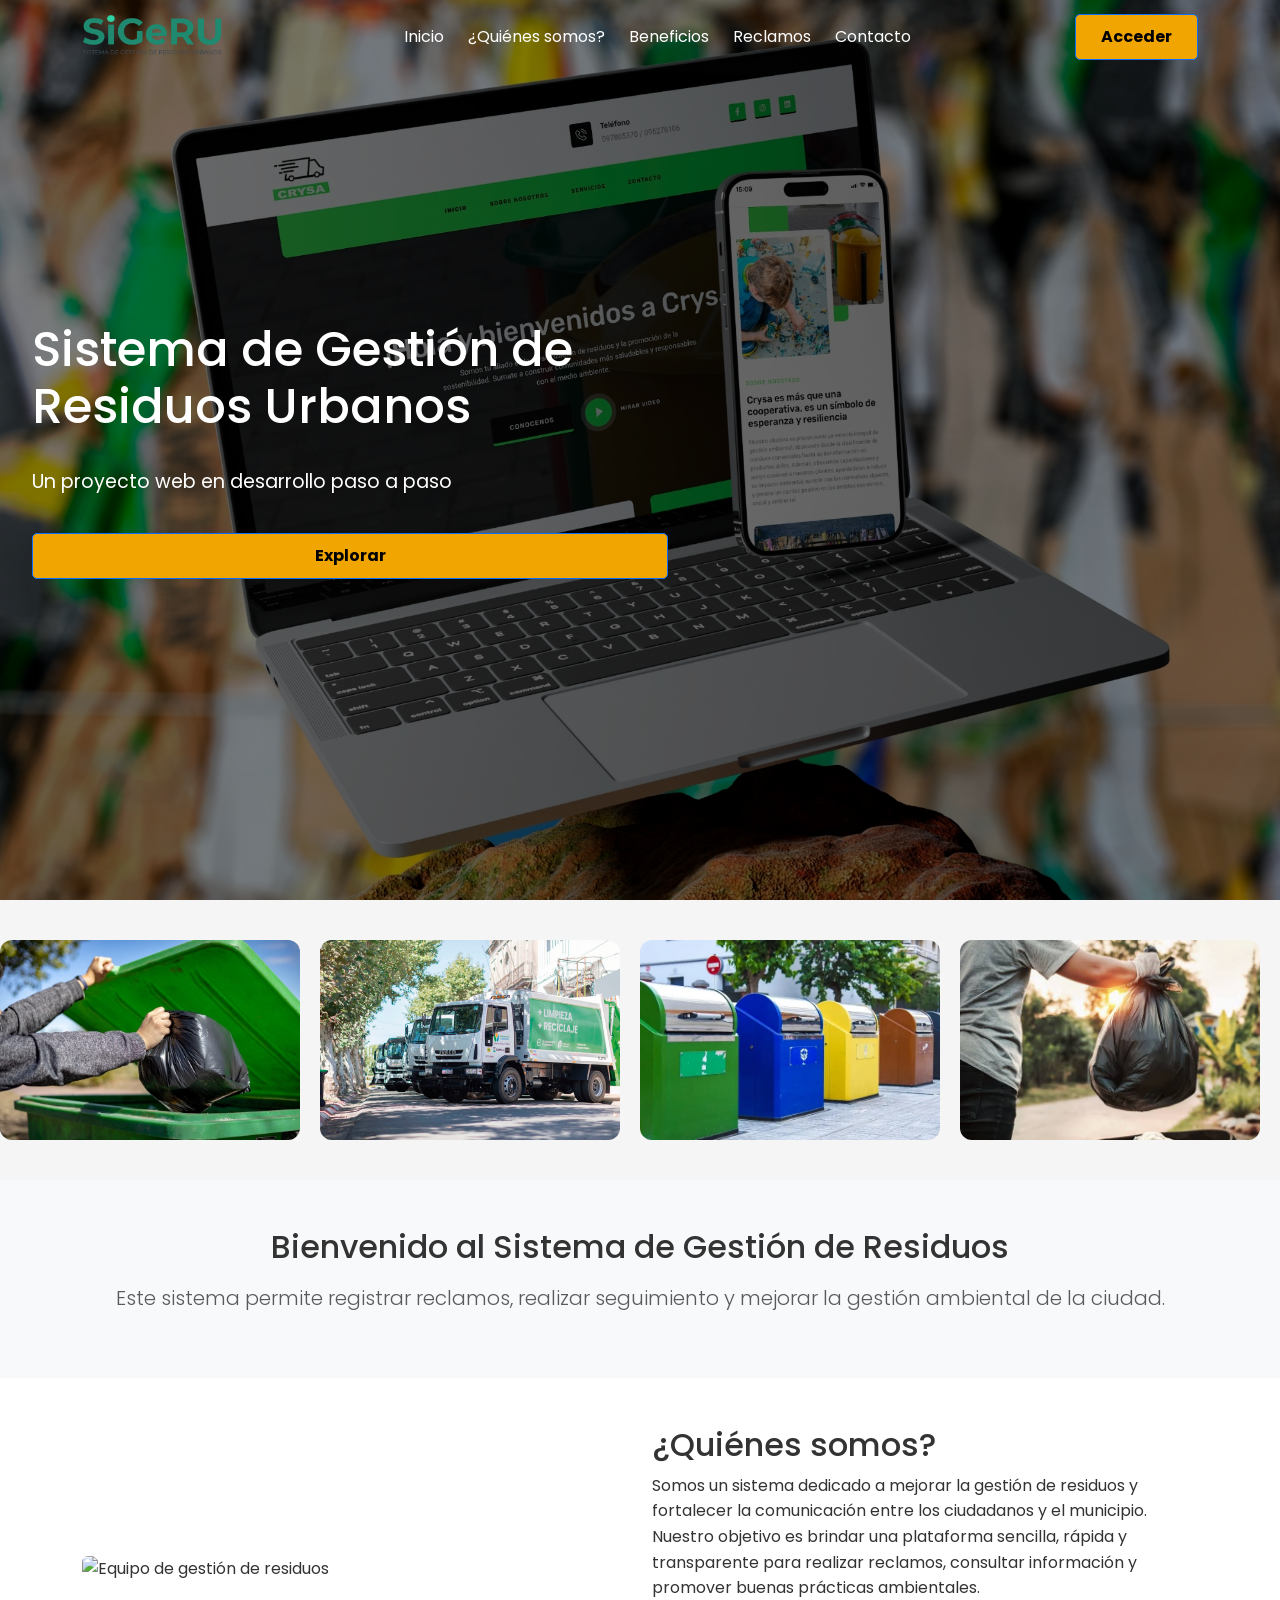
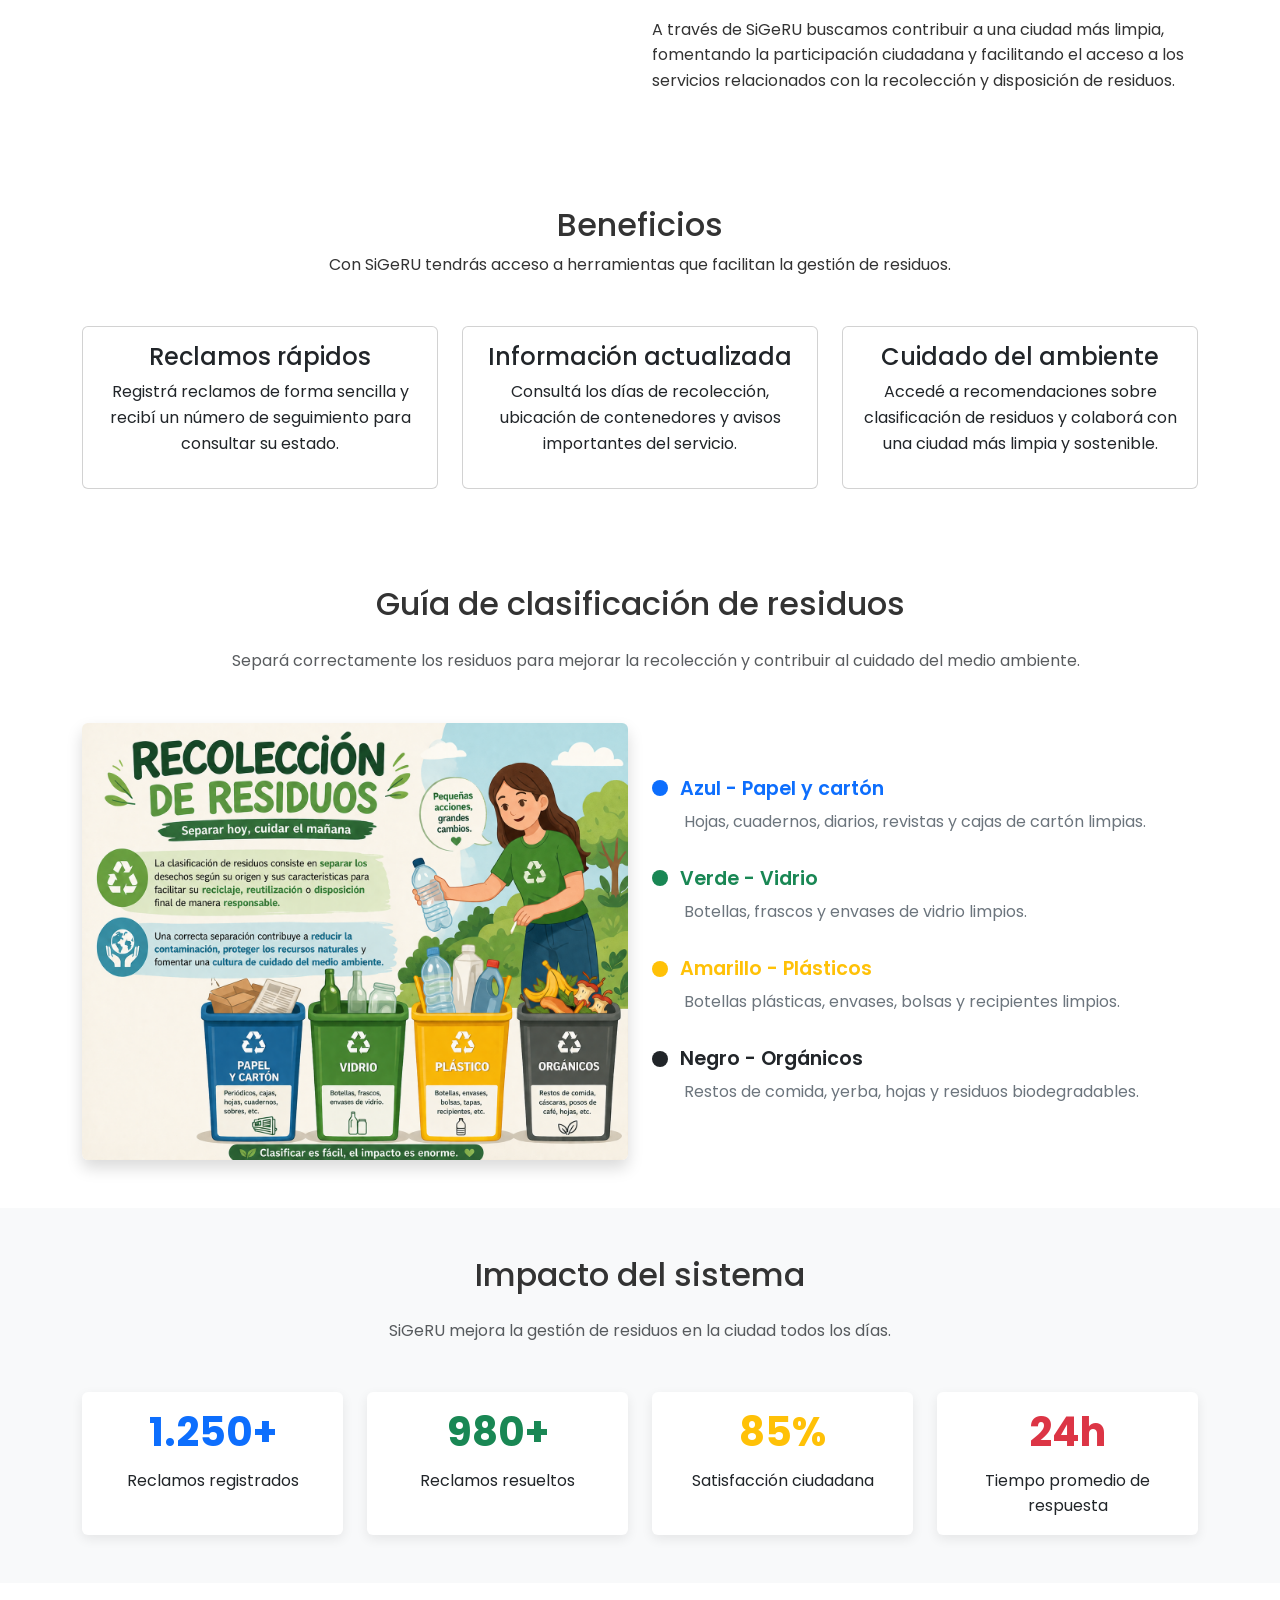
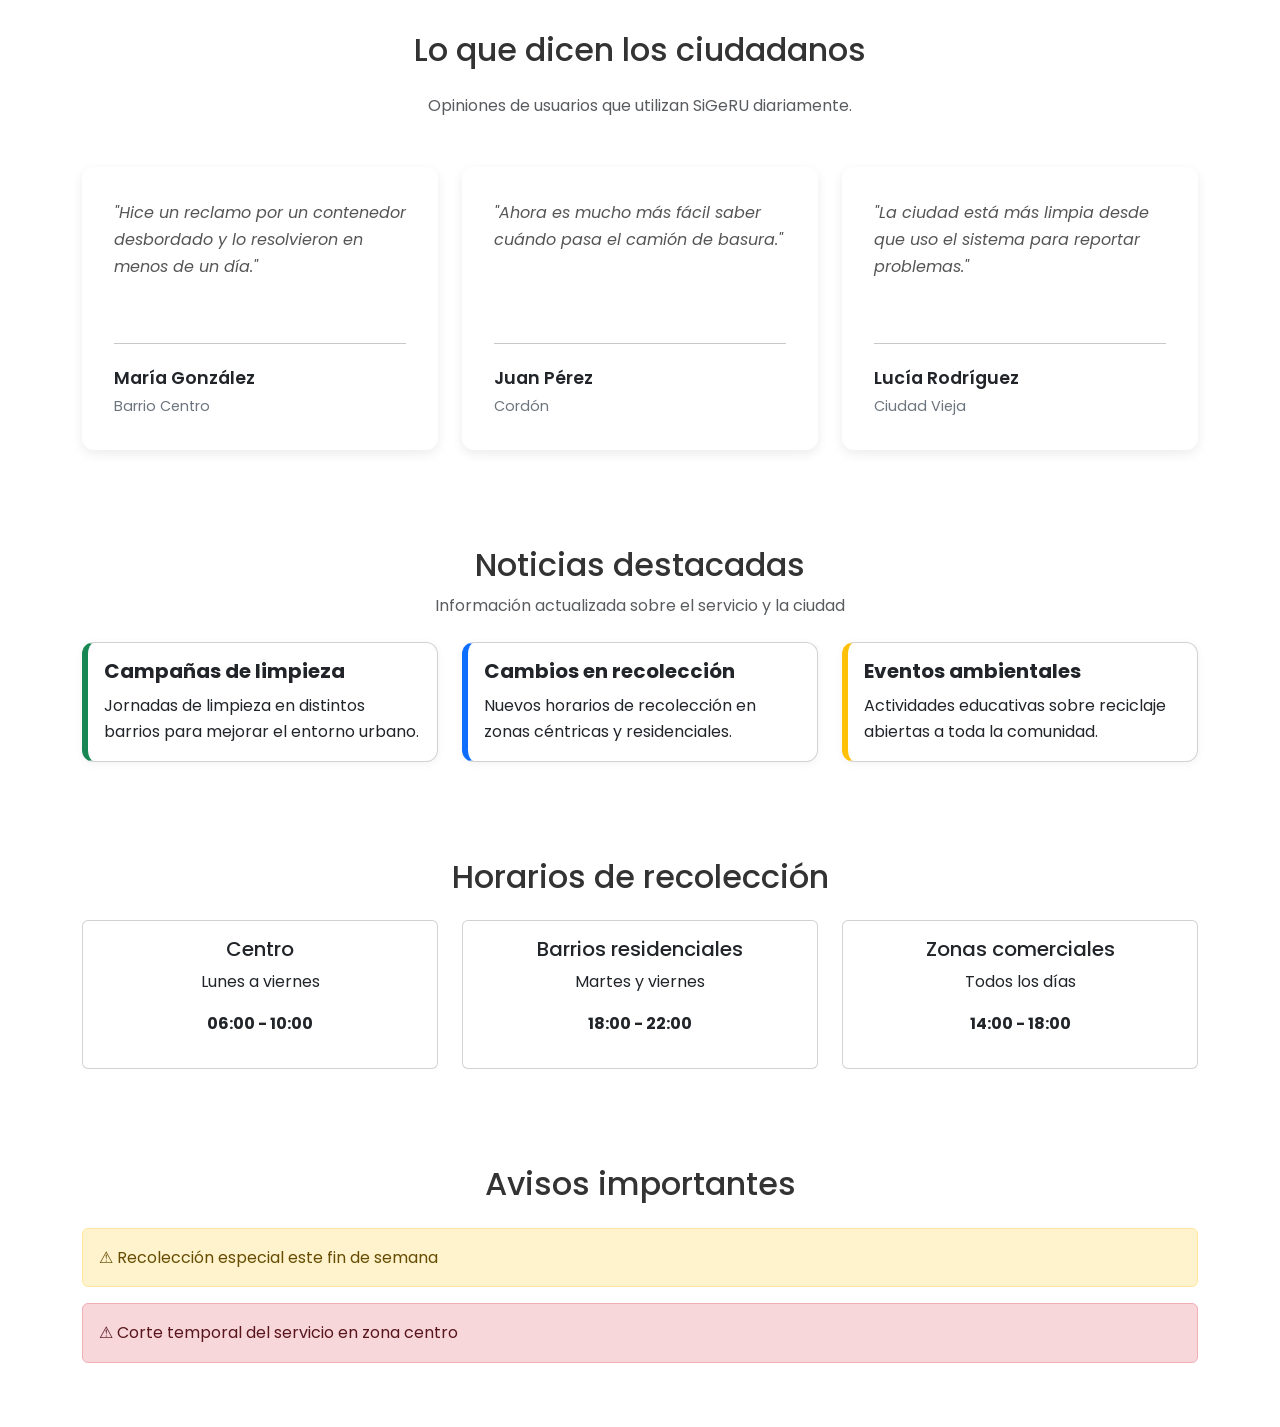
==== landing-page/index.html @ 61efe955 "Fix navbar" ====
<!doctype html>
<html lang="es">

<head>
    <meta charset="UTF-8" />
    <meta name="viewport" content="width=device-width, initial-scale=1.0" />
    <title>Landing Page</title>
    <link href="https://cdn.jsdelivr.net/npm/bootstrap@5.3.8/dist/css/bootstrap.min.css" rel="stylesheet"
        integrity="sha384-sRIl4kxILFvY47J16cr9ZwB07vP4J8+LH7qKQnuqkuIAvNWLzeN8tE5YBujZqJLB" crossorigin="anonymous">
    <link rel="stylesheet" href="css/styles.css" />
    <link rel="stylesheet" href="assets/images/" />
    <link rel="preconnect" href="https://fonts.googleapis.com">
    <link rel="preconnect" href="https://fonts.gstatic.com" crossorigin>
    <link rel="stylesheet"
        href="https://fonts.googleapis.com/css2?family=Poppins:wght@300;400;500;600;700&display=swap">
</head>

<body>
    <header class="hero">
        <nav class="navbar fixed-top">
            <div class="container">
                
                <!--Logo-->
                <a class="navbar-brand" href="#">
                    <img
                        src="./assets/images/SiGeRU.png"
                        alt="Logo SiGeRU"
                        height="48">
                </a>

                <!--Menu-->
                <ul class="navbar-nav flex-row gap-4 mx-auto">
                    <li class="nav-item">
                        <a class="nav-link active" href="#">
                            Inicio
                        </a>
                    </li>
                    <li class="nav-item">
                        <a class="nav-link" href="#quienes-somos">
                            ¿Quiénes somos?
                        </a>
                    </li>
                    <li class="nav-item">
                        <a class="nav-link" href="#beneficios">
                            Beneficios
                        </a>
                    </li>
                    <li class="nav-item">
                        <a class="nav-link" href="#">
                            Reclamos
                        </a>
                    </li>
                    <li class="nav-item">
                        <a class="nav-link" href="#">
                            Contacto
                        </a>
                    </li>
                </ul>

                <!--Login -->
                <button class="btn btn-outline-primary">
                    Acceder
                </button>
            </div>
        </nav>
        <!--Hero-->
        <section class="hero-content">
            <div class="container">
                <h1>Sistema de Gestión de Residuos Urbanos</h1>
                <p>Un proyecto web en desarrollo paso a paso</p>
                <button class="btn btn-outline-primary">Explorar</button>
            </div>
        </section>
    </header>

    <main>
        <!--Carrusel de imagenes-->
        <section class="carrusel" id="carrusel">
            <div class="carrusel-track">
                <img src="assets/images/sacar-residuos-contenedor.jpeg" alt="Tirando residuos al contenedor"
                    title="Tirando residuos al contenedor" />
                <img src="assets/images/camion.jpg" alt="Camion de basura" title="Camion de basura" />
                <img src="assets/images/recogida-selectiva.jpg" alt="Contenedores de basura selectiva"
                    title="Contenedores de basura selectiva" />
                <img src="assets/images/bolsa-de-residuo.jpeg" alt="Bolsa de residuo" title="Bolsa de residuo" />
                <img src="assets/images/reciclaje.jpg" alt="Reciclaje" title="Reciclaje" />

        </section>
        <!-- Bienvenida al sistema -->
        <section class="bg-light py-5">

            <div class="container text-center">

                <h2 class="mb-3">Bienvenido al Sistema de Gestión de Residuos</h2>

                <p class="lead text-muted">
                    Este sistema permite registrar reclamos, realizar seguimiento y mejorar la gestión ambiental de la
                    ciudad.
                </p>

            </div>

        </section>
        <!-- Breve explicacion de quienes somos -->
        <section id="quienes-somos" class="container py-5">
            <div class="row align-items-center">

                <div class="col-md-6">
                    <img src="https://media.subrayado.com.uy/p/bd12b19d0b4c6cfacc3e03049bed7513/adjuntos/230/videos/003/357/0003357843/cosse-limpieza-municipio-ch.jpg"
                        class="img-fluid rounded" alt="Equipo de gestión de residuos">
                </div>

                <div class="col-md-6">
                    <h2>¿Quiénes somos?</h2>

                    <p>
                        Somos un sistema dedicado a mejorar la gestión de residuos y
                        fortalecer la comunicación entre los ciudadanos y el municipio.
                        Nuestro objetivo es brindar una plataforma sencilla, rápida y
                        transparente para realizar reclamos, consultar información y
                        promover buenas prácticas ambientales.
                    </p>

                    <p>
                        A través de SiGeRU buscamos contribuir a una ciudad más limpia,
                        fomentando la participación ciudadana y facilitando el acceso a
                        los servicios relacionados con la recolección y disposición de
                        residuos.
                    </p>
                </div>

            </div>
        </section>

        <section id="beneficios" class="container py-5">

            <div class="text-center mb-5">
                <h2>Beneficios</h2>
                <p>Con SiGeRU tendrás acceso a herramientas que facilitan la gestión de residuos.</p>
            </div>

            <div class="row g-4">

                <div class="col-md-4">
                    <div class="card h-100 text-center">
                        <div class="card-body">
                            <h4> Reclamos rápidos</h4>
                            <p>
                                Registrá reclamos de forma sencilla y recibí un número
                                de seguimiento para consultar su estado.
                            </p>
                        </div>
                    </div>
                </div>

                <div class="col-md-4">
                    <div class="card h-100 text-center">
                        <div class="card-body">
                            <h4>Información actualizada</h4>
                            <p>
                                Consultá los días de recolección, ubicación de
                                contenedores y avisos importantes del servicio.
                            </p>
                        </div>
                    </div>
                </div>

                <div class="col-md-4">
                    <div class="card h-100 text-center">
                        <div class="card-body">
                            <h4> Cuidado del ambiente</h4>
                            <p>
                                Accedé a recomendaciones sobre clasificación de residuos
                                y colaborá con una ciudad más limpia y sostenible.
                            </p>
                        </div>
                    </div>
                </div>
            </div>
        </section>

        <!-- Explicacion de Clasificacion de residuos -->
        <section class="guia-residuos container py-5">

            <h2 class="text-center mb-4">
                Guía de clasificación de residuos
            </h2>

            <p class="text-center text-muted mb-5">
                Separá correctamente los residuos para mejorar la recolección y contribuir al cuidado del medio
                ambiente.
            </p>

            <div class="row align-items-center">

                <div class="col-md-6">

                    <img src="assets/images/clasificacion.png" class="img-fluid rounded guia-imagen"
                        alt="Clasificación de residuos">

                </div>

                <div class="col-md-6">

                    <div class="tipo-residuo">

                        <h5 class="tipo-residuo-titulo papel">
                            <span class="circulo"></span>
                            Azul - Papel y cartón
                        </h5>

                        <p>
                            Hojas, cuadernos, diarios, revistas y cajas de cartón limpias.
                        </p>

                    </div>

                    <div class="tipo-residuo">

                        <h5 class="tipo-residuo-titulo vidrio">
                            <span class="circulo"></span>
                            Verde - Vidrio
                        </h5>

                        <p>
                            Botellas, frascos y envases de vidrio limpios.
                        </p>

                    </div>

                    <div class="tipo-residuo">

                        <h5 class="tipo-residuo-titulo plastico">
                            <span class="circulo"></span>
                            Amarillo - Plásticos
                        </h5>

                        <p>
                            Botellas plásticas, envases, bolsas y recipientes limpios.
                        </p>

                    </div>

                    <div class="tipo-residuo">

                        <h5 class="tipo-residuo-titulo organico">
                            <span class="circulo"></span>
                            Negro - Orgánicos
                        </h5>

                        <p>
                            Restos de comida, yerba, hojas y residuos biodegradables.
                        </p>

                    </div>

                </div>

            </div>

        </section>

        <!-- Estadisticas del funcionamiento de la paltaforma -->
        <section class="impacto py-5 bg-light">

            <div class="container text-center">

                <h2 class="mb-4">Impacto del sistema</h2>

                <p class="text-muted mb-5">
                    SiGeRU mejora la gestión de residuos en la ciudad todos los días.
                </p>

                <div class="row g-4">

                    <div class="col-md-3">
                        <div class="card estadistica-card h-100">
                            <div class="card-body">
                                <h1 class="estadistica-numero azul">1.250+</h1>
                                <p class="mb-0">Reclamos registrados</p>
                            </div>
                        </div>
                    </div>

                    <div class="col-md-3">
                        <div class="card estadistica-card h-100">
                            <div class="card-body">
                                <h1 class="estadistica-numero verde">980+</h1>
                                <p class="mb-0">Reclamos resueltos</p>
                            </div>
                        </div>
                    </div>

                    <div class="col-md-3">
                        <div class="card estadistica-card h-100">
                            <div class="card-body">
                                <h1 class="estadistica-numero amarillo">85%</h1>
                                <p class="mb-0">Satisfacción ciudadana</p>
                            </div>
                        </div>
                    </div>

                    <div class="col-md-3">
                        <div class="card estadistica-card h-100">
                            <div class="card-body">
                                <h1 class="estadistica-numero rojo">24h</h1>
                                <p class="mb-0">Tiempo promedio de respuesta</p>
                            </div>
                        </div>
                    </div>

                </div>

            </div>

        </section>

        <!-- Comentarios de Usuarios de la plataforma -->
        <section class="testimonios py-5">

            <div class="container">

                <h2 class="text-center mb-4">Lo que dicen los ciudadanos</h2>

                <p class="text-center text-muted mb-5">
                    Opiniones de usuarios que utilizan SiGeRU diariamente.
                </p>

                <div class="row g-4">

                    <div class="col-md-4">

                        <div class="card testimonio-card h-100">

                            <div class="card-body">

                                <p class="testimonio-texto">
                                    "Hice un reclamo por un contenedor desbordado y lo resolvieron en menos de un día."
                                </p>

                                <hr>

                                <h5 class="testimonio-nombre">
                                    María González
                                </h5>

                                <span class="testimonio-barrio">
                                    Barrio Centro
                                </span>

                            </div>

                        </div>

                    </div>

                    <div class="col-md-4">

                        <div class="card testimonio-card h-100">

                            <div class="card-body">

                                <p class="testimonio-texto">
                                    "Ahora es mucho más fácil saber cuándo pasa el camión de basura."
                                </p>

                                <hr>

                                <h5 class="testimonio-nombre">
                                    Juan Pérez
                                </h5>

                                <span class="testimonio-barrio">
                                    Cordón
                                </span>

                            </div>

                        </div>

                    </div>

                    <div class="col-md-4">

                        <div class="card testimonio-card h-100">

                            <div class="card-body">

                                <p class="testimonio-texto">
                                    "La ciudad está más limpia desde que uso el sistema para reportar problemas."
                                </p>

                                <hr>

                                <h5 class="testimonio-nombre">
                                    Lucía Rodríguez
                                </h5>

                                <span class="testimonio-barrio">
                                    Ciudad Vieja
                                </span>

                            </div>

                        </div>

                    </div>

                </div>

            </div>

        </section>

        <!-- Noticias -->
        <section class="container py-5">

            <h2 class="text-center mb-2">Noticias destacadas</h2>
            <p class="text-center text-muted mb-4">
                Información actualizada sobre el servicio y la ciudad
            </p>

            <div class="row g-4">

                <div class="col-md-4">
                    <div class="card noticia noticia-verde h-100">
                        <div class="card-body">
                            <h5 class="noticia-title">Campañas de limpieza</h5>
                            <p class="card-text">
                                Jornadas de limpieza en distintos barrios para mejorar el entorno urbano.
                            </p>
                        </div>
                    </div>
                </div>

                <div class="col-md-4">
                    <div class="card noticia noticia-azul h-100">
                        <div class="card-body">
                            <h5 class="noticia-title">Cambios en recolección</h5>
                            <p class="card-text">
                                Nuevos horarios de recolección en zonas céntricas y residenciales.
                            </p>
                        </div>
                    </div>
                </div>

                <div class="col-md-4">
                    <div class="card noticia noticia-amarilla h-100">
                        <div class="card-body">
                            <h5 class="noticia-title">Eventos ambientales</h5>
                            <p class="card-text">
                                Actividades educativas sobre reciclaje abiertas a toda la comunidad.
                            </p>
                        </div>
                    </div>
                </div>

            </div>

        </section>

        <!-- Horarios de recoleccion -->
        <section class="container py-5">
            <h2 class="text-center mb-4">Horarios de recolección</h2>

            <div class="row g-4">

                <div class="col-md-4">
                    <div class="card text-center h-100">
                        <div class="card-body">
                            <h5>Centro</h5>
                            <p>Lunes a viernes</p>
                            <p><strong>06:00 - 10:00</strong></p>
                        </div>
                    </div>
                </div>

                <div class="col-md-4">
                    <div class="card text-center h-100">
                        <div class="card-body">
                            <h5>Barrios residenciales</h5>
                            <p>Martes y viernes</p>
                            <p><strong>18:00 - 22:00</strong></p>
                        </div>
                    </div>
                </div>

                <div class="col-md-4">
                    <div class="card text-center h-100">
                        <div class="card-body">
                            <h5>Zonas comerciales</h5>
                            <p>Todos los días</p>
                            <p><strong>14:00 - 18:00</strong></p>
                        </div>
                    </div>
                </div>

            </div>
        </section>

        <!-- Avisos -->
        <section class="container py-5">

            <h2 class="text-center mb-4">Avisos importantes</h2>

            <div class="alert alert-warning">
                ⚠ Recolección especial este fin de semana
            </div>

            <div class="alert alert-danger">
                ⚠ Corte temporal del servicio en zona centro
            </div>

        </section>
    </main>
    <footer>

    </footer>
</body>
</html>
---- landing-page/css/styles.css ----
* {
    margin: 0;
    padding: 0;
    box-sizing: border-box;
}

html {
    scroll-behavior: smooth;
}

body {
    font-family: 'Poppins', sans-serif;
    line-height: 1.6;
    color: #333;
}

header {
    background-image: url("../assets/images/background.jpg");
    background-size: cover;
    background-position: center;
    background-repeat: no-repeat;
    min-height: 100vh;
    position: relative;
}

header::before {
    content: "";
    position: absolute;
    inset: 0;
    background: rgba(0, 0, 0, .45);
}

/*header>* {
    position: absolute;
    z-index: 2;
}*/

.navbar {
    background: transparent !important;
    box-shadow: none;
    position: fixed;
}

/* Links del menú */
.navbar-nav .nav-link {
    color: #FFFFFF !important;
    font-weight: 400;
    transition: none;
}

.section .nav-link {
    color: #212529;
}

.hero {
    min-height: 100vh;
    background-image:
        linear-gradient(
            rgba(0,0,0,.45),
            rgba(0,0,0,.45)
        )
        url("../assets/images/background.jpg");
    background-size: cover;
    background-position: center;
    background-repeat: no-repeat;
}

.hero-content {
    min-height: 100vh;
    display: flex;
    flex-direction: column;
    align-items: center;
    justify-content: center;
    color: #FFFFFF;
    padding: 2rem;
}

.hero-content .container {
    display: flex;
    flex-direction: column;
    gap: 1rem;
}

/* capa oscura para mejorar legibilidad */
.hero::before {
    content: "";
    position: absolute;
    top: 0;
    left: 0;
    width: 100%;
    height: 100%;
    background: rgba(0, 0, 0, 0.5);
}

/* contenido encima de la capa */
.hero-content {
    position: relative;
    z-index: 2;
    max-width: 700px;
    padding: 20px;
}

.hero h1 {
    font-size: 3rem;
    margin-bottom: 15px;
}

.hero p {
    font-size: 1.2rem;
    margin-bottom: 20px;
}

/* BOTÓN */
.btn {
    display: inline-block;
    padding: 10px 25px;
    background-color: #f0a500;
    color: black;
    text-decoration: none;
    font-weight: bold;
    border-radius: 5px;
    transition: 0.3s;
}

.btn:hover {
    background-color: #ffbf2f;
}

.carrusel {
    width: 100%;
    overflow: hidden;
    padding: 40px 0;
    background: #f5f5f5;
}

/* Transisión de Imágenes */

.carrusel-track {
    display: flex;
    width: max-content;
    animation: scroll 30s linear infinite;
}

/* Imágenes Carrusel */

.carrusel-track img {
    width: 300px;
    height: 200px;
    object-fit: cover;
    margin-right: 20px;
    border-radius: 12px;
}

@keyframes scroll {
    from {
        transform: translateX(0);
    }

    to {
        transform: translateX(-50%);
    }
}

/* SECCIÓN INFORMACIÓN */

.clasificacion {
    padding: 80px 10%;
    background: white;
}

.clasificacion h2 {
    text-align: center;
    margin-bottom: 50px;
    font-size: 2.2rem;
}

.clasificacion-contenedor {
    display: flex;
    align-items: center;

    gap: 50px;

}

.clasificacion-img img {
    width: 400px;
    max-width: 100%;
    border-radius: 15px;
}

.noticia {
    border-left: 6px solid transparent;
    border-radius: 12px;
    transition: all 0.25s ease;
    box-shadow: 0 2px 10px rgba(0, 0, 0, 0.05);
}

/* Hover pro */
.noticia:hover {
    transform: translateY(-6px);
    box-shadow: 0 10px 25px rgba(0, 0, 0, 0.15);
}

/* Título más fuerte */
.noticia-title {
    font-weight: 700;
    margin-bottom: 10px;
}

/* Colores elegantes */
.noticia-verde {
    border-left-color: #198754;
}

.noticia-azul {
    border-left-color: #0d6efd;
}

.noticia-amarilla {
    border-left-color: #ffc107;
}

/* Testimonios*/

.testimonios {
    background-color: #ffffff;
}

.testimonio-card {
    border: none;
    border-radius: 12px;
    box-shadow: 0 .25rem .75rem rgba(0, 0, 0, .08);
    transition: all .3s ease;

    &:hover {
        transform: translateY(-6px);
        box-shadow: 0 .75rem 1.5rem rgba(0, 0, 0, .15);
    }

    .card-body {
        padding: 2rem;
    }
}

.testimonio-texto {
    font-size: 1rem;
    font-style: italic;
    color: #555;
    line-height: 1.7;
    min-height: 120px;
}

.testimonio-nombre {
    margin-bottom: .25rem;
    font-size: 1.1rem;
    font-weight: 600;
    color: #212529;
}

.testimonio-barrio {
    color: #6c757d;
    font-size: .9rem;
}

.testimonio-card hr {
    margin: 1.5rem 0;
}

/*Estadisticas*/

.impacto {

    .estadistica-card {
        border: none;
        box-shadow: 0 .25rem .75rem rgba(0, 0, 0, .08);
        transition: .3s ease;

        &:hover {
            transform: translateY(-5px);
            box-shadow: 0 .75rem 1.5rem rgba(0, 0, 0, .15);
        }
    }

    .estadistica-numero {
        font-size: 2.5rem;
        font-weight: 700;
        margin-bottom: .75rem;
    }

    .azul {
        color: #0d6efd;
    }

    .verde {
        color: #198754;
    }

    .amarillo {
        color: #ffc107;
    }

    .rojo {
        color: #dc3545;
    }
}

/* Explicacion de residuos*/

.guia-residuos {

    .guia-imagen {
        box-shadow: 0 .5rem 1rem rgba(0, 0, 0, .15);
    }

    .tipo-residuo {
        margin-bottom: 2rem;

        &:last-child {
            margin-bottom: 0;
        }
    }

    .tipo-residuo-titulo {
        display: flex;
        align-items: center;
        gap: .75rem;

        font-size: 1.2rem;
        font-weight: 600;
        margin-bottom: .5rem;
    }

    .circulo {
        width: 16px;
        height: 16px;
        border-radius: 50%;
        background-color: currentColor;
        flex-shrink: 0;
    }

    p {
        margin-left: 32px;
        margin-bottom: 0;
        color: #6c757d;
        line-height: 1.7;
    }

    /* Colores de contenedores */

    .papel {
        color: #0d6efd;
    }

    .vidrio {
        color: #198754;
    }

    .plastico {
        color: #ffc107;
    }

    .organico {
        color: #212529;
    }

}
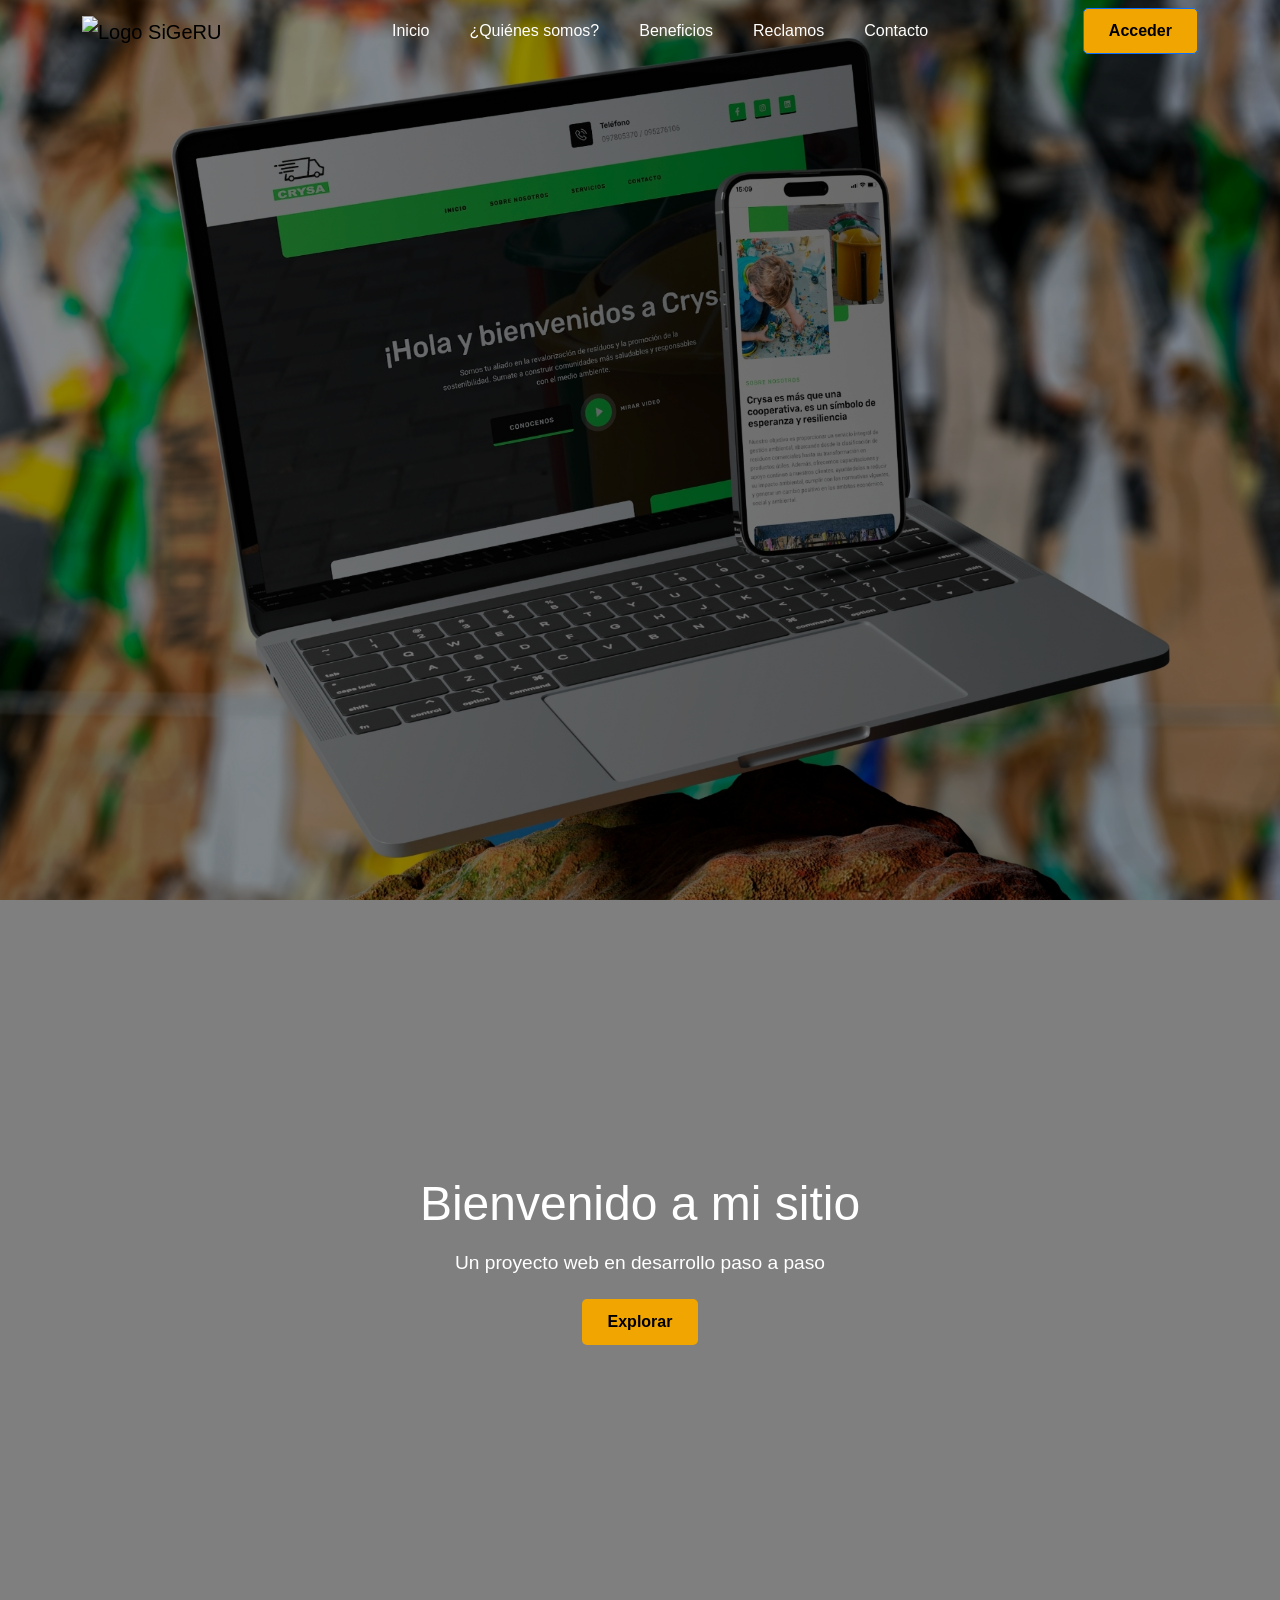
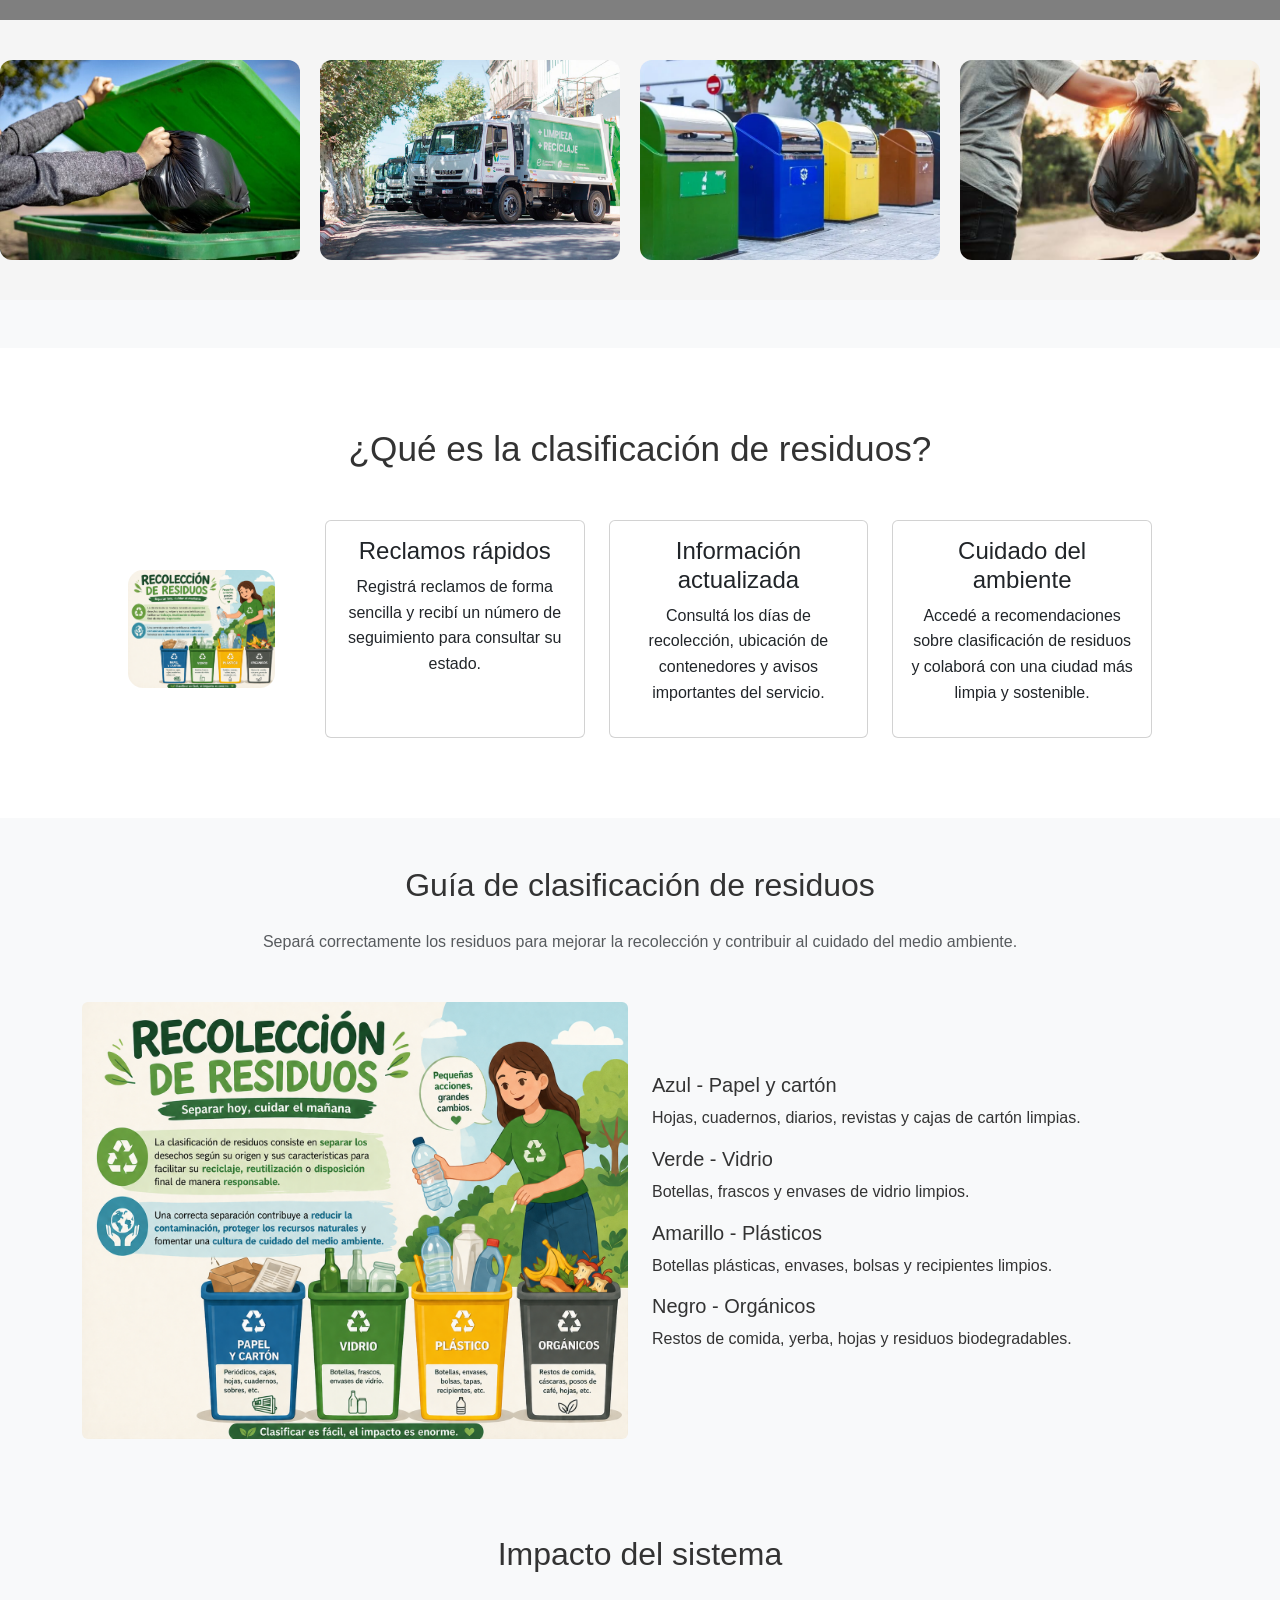
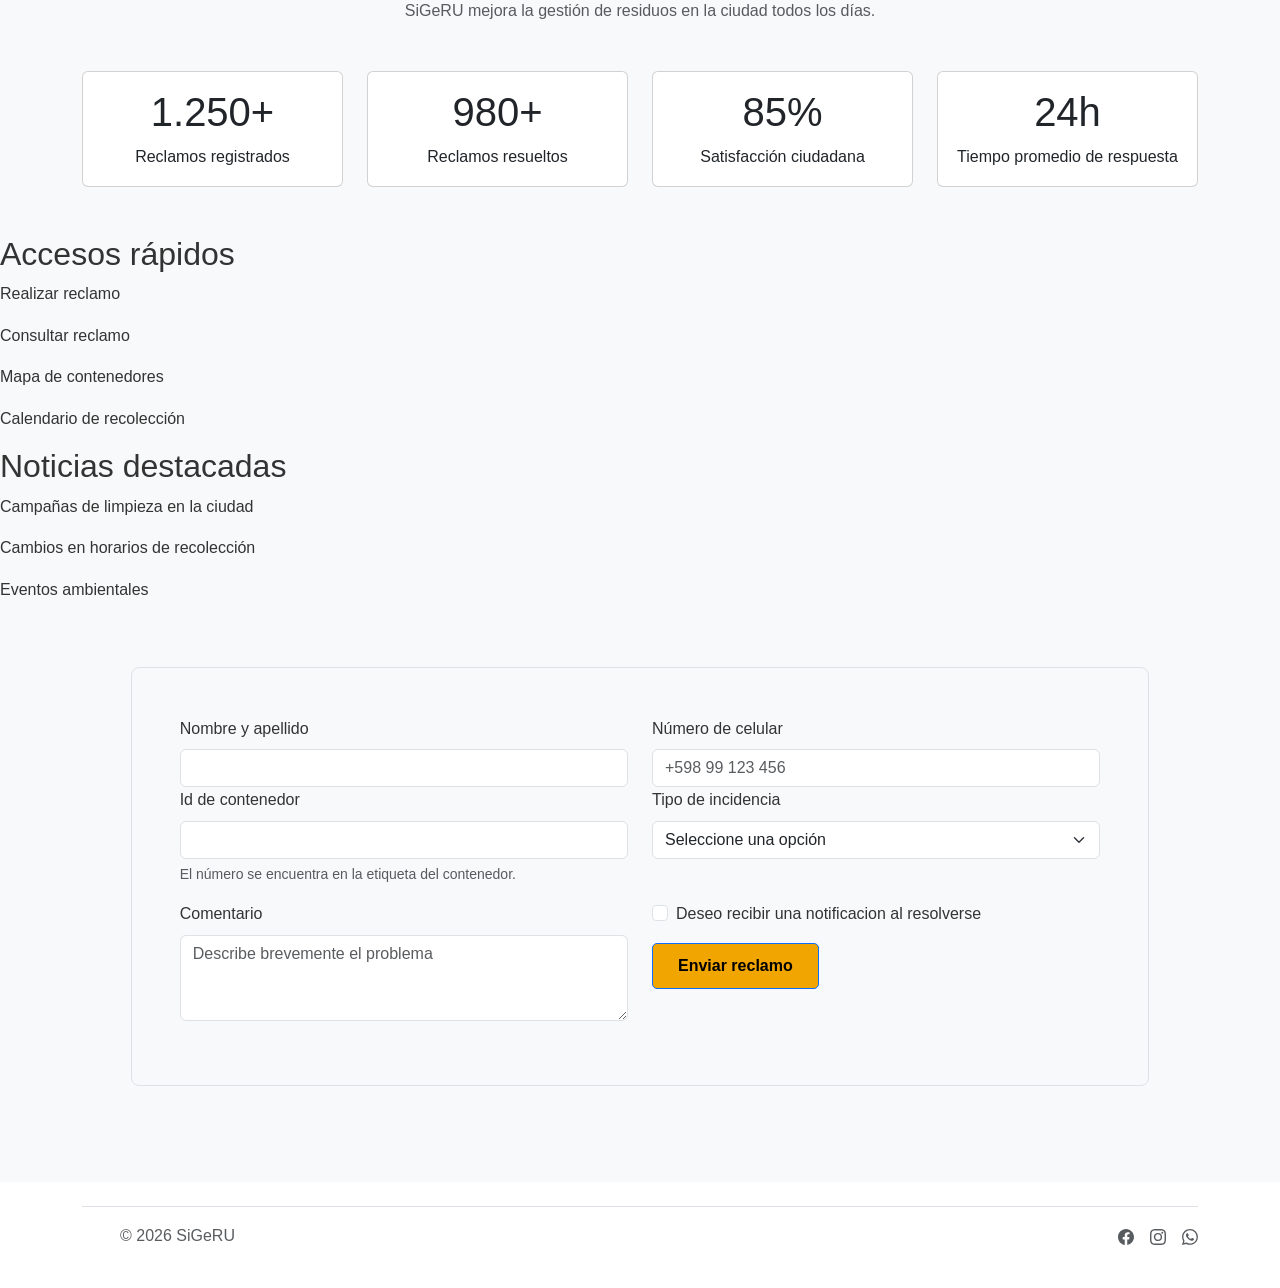
==== commit f1f70ef4: "Update Footer" ====
--- a/landing-page/index.html
+++ b/landing-page/index.html
@@ -1,520 +1,505 @@
 <!doctype html>
 <html lang="es">
-
-<head>
+  <head>
     <meta charset="UTF-8" />
     <meta name="viewport" content="width=device-width, initial-scale=1.0" />
     <title>Landing Page</title>
-    <link href="https://cdn.jsdelivr.net/npm/bootstrap@5.3.8/dist/css/bootstrap.min.css" rel="stylesheet"
-        integrity="sha384-sRIl4kxILFvY47J16cr9ZwB07vP4J8+LH7qKQnuqkuIAvNWLzeN8tE5YBujZqJLB" crossorigin="anonymous">
+    <link
+      href="https://cdn.jsdelivr.net/npm/bootstrap@5.3.8/dist/css/bootstrap.min.css"
+      rel="stylesheet"
+      integrity="sha384-sRIl4kxILFvY47J16cr9ZwB07vP4J8+LH7qKQnuqkuIAvNWLzeN8tE5YBujZqJLB"
+      crossorigin="anonymous" />
     <link rel="stylesheet" href="css/styles.css" />
     <link rel="stylesheet" href="assets/images/" />
-    <link rel="preconnect" href="https://fonts.googleapis.com">
-    <link rel="preconnect" href="https://fonts.gstatic.com" crossorigin>
-    <link rel="stylesheet"
-        href="https://fonts.googleapis.com/css2?family=Poppins:wght@300;400;500;600;700&display=swap">
-</head>
-
-<body>
-    <header class="hero">
-        <nav class="navbar fixed-top">
-            <div class="container">
-                
-                <!--Logo-->
-                <a class="navbar-brand" href="#">
-                    <img
-                        src="./assets/images/SiGeRU.png"
-                        alt="Logo SiGeRU"
-                        height="48">
-                </a>
-
-                <!--Menu-->
-                <ul class="navbar-nav flex-row gap-4 mx-auto">
-                    <li class="nav-item">
-                        <a class="nav-link active" href="#">
-                            Inicio
-                        </a>
-                    </li>
-                    <li class="nav-item">
-                        <a class="nav-link" href="#quienes-somos">
-                            ¿Quiénes somos?
-                        </a>
-                    </li>
-                    <li class="nav-item">
-                        <a class="nav-link" href="#beneficios">
-                            Beneficios
-                        </a>
-                    </li>
-                    <li class="nav-item">
-                        <a class="nav-link" href="#">
-                            Reclamos
-                        </a>
-                    </li>
-                    <li class="nav-item">
-                        <a class="nav-link" href="#">
-                            Contacto
-                        </a>
-                    </li>
-                </ul>
-
-                <!--Login -->
-                <button class="btn btn-outline-primary">
-                    Acceder
-                </button>
-            </div>
-        </nav>
-        <!--Hero-->
-        <section class="hero-content">
-            <div class="container">
-                <h1>Sistema de Gestión de Residuos Urbanos</h1>
-                <p>Un proyecto web en desarrollo paso a paso</p>
-                <button class="btn btn-outline-primary">Explorar</button>
-            </div>
-        </section>
+    <link rel="preconnect" href="https://fonts.googleapis.com" />
+    <link rel="preconnect" href="https://fonts.gstatic.com" crossorigin />
+    <link
+      rel="stylesheet"
+      href="https://fonts.googleapis.com/css2?family=Poppins:wght@300;400;500;600;700&display=swap" />
+  </head>
+  <body>
+    <header class="hero-wrapper">
+      <nav class="navbar navbar-expand-lg bg-body-tertiary fixed-top">
+        <div class="container">
+          <!-- Logo -->
+          <a class="navbar-brand" href="#">
+            <img
+              src="https://getbootstrap.com/docs/5.3/assets/brand/bootstrap-logo.svg"
+              alt="Logo SiGeRU"
+              width="30"
+              height="24" />
+          </a>
+
+          <!-- Menú centrado -->
+          <div class="mx-auto">
+            <ul class="navbar-nav flex-row gap-4">
+              <li class="nav-item">
+                <a class="nav-link active" href="#"> Inicio </a>
+              </li>
+
+              <li class="nav-item">
+                <a class="nav-link" href="#"> ¿Quiénes somos? </a>
+              </li>
+
+              <li class="nav-item">
+                <a class="nav-link" href="#"> Beneficios </a>
+              </li>
+
+              <li class="nav-item">
+                <a class="nav-link" href="#reclamo"> Reclamos </a>
+              </li>
+
+              <li class="nav-item">
+                <a class="nav-link" href="#"> Contacto </a>
+              </li>
+            </ul>
+          </div>
+
+          <!-- CTA derecha -->
+          <div>
+            <button type="button" class="btn btn-outline-primary">
+              Acceder
+            </button>
+          </div>
+        </div>
+      </nav>
     </header>
 
     <main>
-        <!--Carrusel de imagenes-->
-        <section class="carrusel" id="carrusel">
-            <div class="carrusel-track">
-                <img src="assets/images/sacar-residuos-contenedor.jpeg" alt="Tirando residuos al contenedor"
-                    title="Tirando residuos al contenedor" />
-                <img src="assets/images/camion.jpg" alt="Camion de basura" title="Camion de basura" />
-                <img src="assets/images/recogida-selectiva.jpg" alt="Contenedores de basura selectiva"
-                    title="Contenedores de basura selectiva" />
-                <img src="assets/images/bolsa-de-residuo.jpeg" alt="Bolsa de residuo" title="Bolsa de residuo" />
-                <img src="assets/images/reciclaje.jpg" alt="Reciclaje" title="Reciclaje" />
-
-        </section>
-        <!-- Bienvenida al sistema -->
-        <section class="bg-light py-5">
-
-            <div class="container text-center">
-
-                <h2 class="mb-3">Bienvenido al Sistema de Gestión de Residuos</h2>
-
-                <p class="lead text-muted">
-                    Este sistema permite registrar reclamos, realizar seguimiento y mejorar la gestión ambiental de la
-                    ciudad.
-                </p>
-
-            </div>
-
-        </section>
-        <!-- Breve explicacion de quienes somos -->
-        <section id="quienes-somos" class="container py-5">
-            <div class="row align-items-center">
-
-                <div class="col-md-6">
-                    <img src="https://media.subrayado.com.uy/p/bd12b19d0b4c6cfacc3e03049bed7513/adjuntos/230/videos/003/357/0003357843/cosse-limpieza-municipio-ch.jpg"
-                        class="img-fluid rounded" alt="Equipo de gestión de residuos">
+      <!-- Seccion Hero -->
+      <section class="hero">
+        <div class="hero-content">
+          <h1>Bienvenido a mi sitio</h1>
+          <p>Un proyecto web en desarrollo paso a paso</p>
+          <a href="#carrusel" class="btn">Explorar</a>
+        </div>
+      </section>
+
+      <!-- Carrusel de imagenes
+      <div id="carouselExample" class="carousel slide">
+        <div class="carousel-inner">
+          <div class="carousel-item active">
+            <img src="assets/images/sacar-residuos-contenedor.jpeg" class="d-block w-100" alt="Tirando residuos al contenedor">
+          </div>
+          <div class="carousel-item">
+            <img src="assets/images/camion.jpg" class="d-block w-100" alt="Camion de basura">
+          </div>
+          <div class="carousel-item">
+            <img src="..." class="d-block w-100" alt="...">
+          </div>
+        </div>
+        <button class="carousel-control-prev" type="button" data-bs-target="#carouselExample" data-bs-slide="prev">
+          <span class="carousel-control-prev-icon" aria-hidden="true"></span>
+          <span class="visually-hidden">Previous</span>
+        </button>
+        <button class="carousel-control-next" type="button" data-bs-target="#carouselExample" data-bs-slide="next">
+          <span class="carousel-control-next-icon" aria-hidden="true"></span>
+          <span class="visually-hidden">Next</span>
+        </button>
+      </div>-->
+
+      <section class="carrusel" id="carrusel">
+        <div class="carrusel-track">
+          <img
+            src="assets/images/sacar-residuos-contenedor.jpeg"
+            alt="Tirando residuos al contenedor"
+            title="Tirando residuos al contenedor" />
+          <img
+            src="assets/images/camion.jpg"
+            alt="Camion de basura"
+            title="Camion de basura" />
+          <img
+            src="assets/images/recogida-selectiva.jpg"
+            alt="Contenedores de basura selectiva"
+            title="Contenedores de basura selectiva" />
+          <img
+            src="assets/images/bolsa-de-residuo.jpeg"
+            alt="Bolsa de residuo"
+            title="Bolsa de residuo" />
+          <img
+            src="assets/images/reciclaje.jpg"
+            alt="Reciclaje"
+            title="Reciclaje" />
+
+          <!-- Repetimos las imágenes para crear el efecto infinito 
+          <div class="carrusel-track">
+          <img
+            src="assets/images/sacar-residuos-contenedor.jpeg"
+            alt="Tirando residuos al contenedor"
+            title="Tirando residuos al contenedor"/>
+          <img
+            src="assets/images/camion.jpg"
+            alt="Camion de basura"
+            title="Camion de basura"/>
+          <img
+            src="assets/images/recogida-selectiva.jpg"
+            alt="Contenedores de basura selectiva"
+            title="Contenedores de basura selectiva"/>
+          <img
+            src="assets/images/bolsa-de-residuo.jpeg"
+            alt="Bolsa de residuo"
+            title="Bolsa de residuo" />
+          <img
+            src="assets/images/reciclaje.jpg"
+            alt="Reciclaje"
+            title="Reciclaje"/>
+            -->
+        </div>
+      </section>
+
+      <!-- Bienvenida al sistema -->
+      <section class="bg-light py-5">
+        <section class="clasificacion">
+          <h2>¿Qué es la clasificación de residuos?</h2>
+          <div class="clasificacion-contenedor">
+            <div class="clasificacion-img">
+              <img
+                src="assets/images/clasificacion.png"
+                alt="Clasificación de residuos" />
+            </div>
+            <div class="row g-4">
+              <div class="col-md-4">
+                <div class="card h-100 text-center">
+                  <div class="card-body">
+                    <h4> Reclamos rápidos</h4>
+                      <p>
+                        Registrá reclamos de forma sencilla y recibí un número
+                        de seguimiento para consultar su estado.
+                      </p>
+                  </div>
                 </div>
-
-                <div class="col-md-6">
-                    <h2>¿Quiénes somos?</h2>
-
-                    <p>
-                        Somos un sistema dedicado a mejorar la gestión de residuos y
-                        fortalecer la comunicación entre los ciudadanos y el municipio.
-                        Nuestro objetivo es brindar una plataforma sencilla, rápida y
-                        transparente para realizar reclamos, consultar información y
-                        promover buenas prácticas ambientales.
-                    </p>
-
-                    <p>
-                        A través de SiGeRU buscamos contribuir a una ciudad más limpia,
-                        fomentando la participación ciudadana y facilitando el acceso a
-                        los servicios relacionados con la recolección y disposición de
-                        residuos.
-                    </p>
+              </div>
+              <div class="col-md-4">
+                <div class="card h-100 text-center">
+                  <div class="card-body">
+                    <h4>Información actualizada</h4>
+                      <p>
+                        Consultá los días de recolección, ubicación de
+                        contenedores y avisos importantes del servicio.
+                      </p>
+                  </div>
                 </div>
-
-            </div>
-        </section>
-
-        <section id="beneficios" class="container py-5">
-
-            <div class="text-center mb-5">
-                <h2>Beneficios</h2>
-                <p>Con SiGeRU tendrás acceso a herramientas que facilitan la gestión de residuos.</p>
-            </div>
-
-            <div class="row g-4">
-
-                <div class="col-md-4">
-                    <div class="card h-100 text-center">
-                        <div class="card-body">
-                            <h4> Reclamos rápidos</h4>
-                            <p>
-                                Registrá reclamos de forma sencilla y recibí un número
-                                de seguimiento para consultar su estado.
-                            </p>
-                        </div>
-                    </div>
+              </div>
+              <div class="col-md-4">
+                <div class="card h-100 text-center">
+                  <div class="card-body">
+                    <h4> Cuidado del ambiente</h4>
+                      <p>
+                        Accedé a recomendaciones sobre clasificación de residuos
+                        y colaborá con una ciudad más limpia y sostenible.
+                      </p>
+                  </div>
                 </div>
-
-                <div class="col-md-4">
-                    <div class="card h-100 text-center">
-                        <div class="card-body">
-                            <h4>Información actualizada</h4>
-                            <p>
-                                Consultá los días de recolección, ubicación de
-                                contenedores y avisos importantes del servicio.
-                            </p>
-                        </div>
-                    </div>
-                </div>
-
-                <div class="col-md-4">
-                    <div class="card h-100 text-center">
-                        <div class="card-body">
-                            <h4> Cuidado del ambiente</h4>
-                            <p>
-                                Accedé a recomendaciones sobre clasificación de residuos
-                                y colaborá con una ciudad más limpia y sostenible.
-                            </p>
-                        </div>
-                    </div>
-                </div>
-            </div>
+              </div>
+            </div>
+          </div>
         </section>
 
         <!-- Explicacion de Clasificacion de residuos -->
         <section class="guia-residuos container py-5">
-
-            <h2 class="text-center mb-4">
-                Guía de clasificación de residuos
-            </h2>
-
-            <p class="text-center text-muted mb-5">
-                Separá correctamente los residuos para mejorar la recolección y contribuir al cuidado del medio
-                ambiente.
-            </p>
-
-            <div class="row align-items-center">
-
-                <div class="col-md-6">
-
-                    <img src="assets/images/clasificacion.png" class="img-fluid rounded guia-imagen"
-                        alt="Clasificación de residuos">
-
+          <h2 class="text-center mb-4">
+            Guía de clasificación de residuos
+          </h2>
+          <p class="text-center text-muted mb-5">
+              Separá correctamente los residuos para mejorar la recolección y contribuir al cuidado del medio ambiente.
+          </p>
+          <div class="row align-items-center">
+            <div class="col-md-6">
+              <img
+                src="assets/images/clasificacion.png"
+                class="img-fluid rounded guia-imagen"
+                alt="Clasificación de residuos">
+            </div>
+            <div class="col-md-6">
+              <div class="tipo-residuo">
+                <h5 class="tipo-residuo-titulo papel">
+                  <span class="circulo"></span>
+                    Azul - Papel y cartón
+                </h5>
+                <p>
+                Hojas, cuadernos, diarios, revistas y cajas de cartón limpias.
+                </p>
+              </div>
+              <div class="tipo-residuo">
+                <h5 class="tipo-residuo-titulo vidrio">
+                  <span class="circulo"></span>
+                    Verde - Vidrio
+                </h5>
+                <p>
+                Botellas, frascos y envases de vidrio limpios.
+                </p>
+              </div>
+              <div class="tipo-residuo">
+                <h5 class="tipo-residuo-titulo plastico">
+                  <span class="circulo"></span>
+                  Amarillo - Plásticos
+                </h5>
+                <p>
+                  Botellas plásticas, envases, bolsas y recipientes limpios.
+                </p>
+              </div>
+              <div class="tipo-residuo">
+                <h5 class="tipo-residuo-titulo organico">
+                  <span class="circulo"></span>
+                  Negro - Orgánicos
+                </h5>
+                <p>
+                  Restos de comida, yerba, hojas y residuos biodegradables.
+                </p>
+              </div>
+            </div>
+          </div>
+        </section>
+
+        <!-- Estadisticas del funcionamiento de la paltaforma -->
+      <section class="impacto py-5 bg-light">
+
+          <div class="container text-center">
+
+              <h2 class="mb-4">Impacto del sistema</h2>
+
+              <p class="text-muted mb-5">
+                  SiGeRU mejora la gestión de residuos en la ciudad todos los días.
+              </p>
+
+              <div class="row g-4">
+
+                  <div class="col-md-3">
+                      <div class="card estadistica-card h-100">
+                          <div class="card-body">
+                              <h1 class="estadistica-numero azul">1.250+</h1>
+                              <p class="mb-0">Reclamos registrados</p>
+                          </div>
+                      </div>
+                  </div>
+
+                  <div class="col-md-3">
+                      <div class="card estadistica-card h-100">
+                          <div class="card-body">
+                              <h1 class="estadistica-numero verde">980+</h1>
+                              <p class="mb-0">Reclamos resueltos</p>
+                          </div>
+                      </div>
+                  </div>
+
+                  <div class="col-md-3">
+                      <div class="card estadistica-card h-100">
+                          <div class="card-body">
+                              <h1 class="estadistica-numero amarillo">85%</h1>
+                              <p class="mb-0">Satisfacción ciudadana</p>
+                          </div>
+                      </div>
+                  </div>
+
+                  <div class="col-md-3">
+                      <div class="card estadistica-card h-100">
+                          <div class="card-body">
+                              <h1 class="estadistica-numero rojo">24h</h1>
+                              <p class="mb-0">Tiempo promedio de respuesta</p>
+                          </div>
+                      </div>
+                  </div>
+
+              </div>
+
+          </div>
+
+      </section>
+      <!-- Accesos rápidos -->
+      <section>
+        <h2>Accesos rápidos</h2>
+        <div>
+          <p>Realizar reclamo</p>
+        </div>
+        <div>
+          <p>Consultar reclamo</p>
+        </div>
+        <div>
+          <p>Mapa de contenedores</p>
+        </div>
+        <div>
+          <p>Calendario de recolección</p>
+        </div>
+      </section>
+
+      <!-- Noticias -->
+      <section>
+        <h2>Noticias destacadas</h2>
+        <article>
+          <p>Campañas de limpieza en la ciudad</p>
+        </article>
+        <article>
+          <p>Cambios en horarios de recolección</p>
+        </article>
+        <article>
+          <p>Eventos ambientales</p>
+        </article>
+      </section>
+
+      <!-- Reclamos -->
+      <div class="container col-xl-10 col-xxl-8 px-4 py-5">
+        <form class="p-4 p-md-5 border rounded-3 bg-body-tertiary">
+          <div class="row">
+            <div class="col">
+              <label for="nombre" class="form-label">Nombre y apellido</label>
+              <input
+                type="text"
+                class="form-control"
+                aria-label="nombre"
+                required />
+            </div>
+            <div class="col">
+              <label for="celular" class="form-label">Número de celular</label>
+              <input
+                type="tel"
+                class="form-control"
+                id="celular"
+                name="celular"
+                placeholder="+598 99 123 456" />
+            </div>
+          </div>
+
+          <div class="row">
+            <div class="col">
+              <div class="mb-3">
+                <label for="contenedor" class="form-label"
+                  >Id de contenedor</label
+                >
+                <input
+                  type="text"
+                  class="form-control"
+                  id="contenedor"
+                  aria-describedby="contenedorHelp"
+                  required />
+                <div id="contenedorHelp" class="form-text">
+                  El número se encuentra en la etiqueta del contenedor.
                 </div>
-
-                <div class="col-md-6">
-
-                    <div class="tipo-residuo">
-
-                        <h5 class="tipo-residuo-titulo papel">
-                            <span class="circulo"></span>
-                            Azul - Papel y cartón
-                        </h5>
-
-                        <p>
-                            Hojas, cuadernos, diarios, revistas y cajas de cartón limpias.
-                        </p>
-
-                    </div>
-
-                    <div class="tipo-residuo">
-
-                        <h5 class="tipo-residuo-titulo vidrio">
-                            <span class="circulo"></span>
-                            Verde - Vidrio
-                        </h5>
-
-                        <p>
-                            Botellas, frascos y envases de vidrio limpios.
-                        </p>
-
-                    </div>
-
-                    <div class="tipo-residuo">
-
-                        <h5 class="tipo-residuo-titulo plastico">
-                            <span class="circulo"></span>
-                            Amarillo - Plásticos
-                        </h5>
-
-                        <p>
-                            Botellas plásticas, envases, bolsas y recipientes limpios.
-                        </p>
-
-                    </div>
-
-                    <div class="tipo-residuo">
-
-                        <h5 class="tipo-residuo-titulo organico">
-                            <span class="circulo"></span>
-                            Negro - Orgánicos
-                        </h5>
-
-                        <p>
-                            Restos de comida, yerba, hojas y residuos biodegradables.
-                        </p>
-
-                    </div>
-
-                </div>
-
-            </div>
-
-        </section>
-
-        <!-- Estadisticas del funcionamiento de la paltaforma -->
-        <section class="impacto py-5 bg-light">
-
-            <div class="container text-center">
-
-                <h2 class="mb-4">Impacto del sistema</h2>
-
-                <p class="text-muted mb-5">
-                    SiGeRU mejora la gestión de residuos en la ciudad todos los días.
-                </p>
-
-                <div class="row g-4">
-
-                    <div class="col-md-3">
-                        <div class="card estadistica-card h-100">
-                            <div class="card-body">
-                                <h1 class="estadistica-numero azul">1.250+</h1>
-                                <p class="mb-0">Reclamos registrados</p>
-                            </div>
-                        </div>
-                    </div>
-
-                    <div class="col-md-3">
-                        <div class="card estadistica-card h-100">
-                            <div class="card-body">
-                                <h1 class="estadistica-numero verde">980+</h1>
-                                <p class="mb-0">Reclamos resueltos</p>
-                            </div>
-                        </div>
-                    </div>
-
-                    <div class="col-md-3">
-                        <div class="card estadistica-card h-100">
-                            <div class="card-body">
-                                <h1 class="estadistica-numero amarillo">85%</h1>
-                                <p class="mb-0">Satisfacción ciudadana</p>
-                            </div>
-                        </div>
-                    </div>
-
-                    <div class="col-md-3">
-                        <div class="card estadistica-card h-100">
-                            <div class="card-body">
-                                <h1 class="estadistica-numero rojo">24h</h1>
-                                <p class="mb-0">Tiempo promedio de respuesta</p>
-                            </div>
-                        </div>
-                    </div>
-
-                </div>
-
-            </div>
-
-        </section>
-
-        <!-- Comentarios de Usuarios de la plataforma -->
-        <section class="testimonios py-5">
-
-            <div class="container">
-
-                <h2 class="text-center mb-4">Lo que dicen los ciudadanos</h2>
-
-                <p class="text-center text-muted mb-5">
-                    Opiniones de usuarios que utilizan SiGeRU diariamente.
-                </p>
-
-                <div class="row g-4">
-
-                    <div class="col-md-4">
-
-                        <div class="card testimonio-card h-100">
-
-                            <div class="card-body">
-
-                                <p class="testimonio-texto">
-                                    "Hice un reclamo por un contenedor desbordado y lo resolvieron en menos de un día."
-                                </p>
-
-                                <hr>
-
-                                <h5 class="testimonio-nombre">
-                                    María González
-                                </h5>
-
-                                <span class="testimonio-barrio">
-                                    Barrio Centro
-                                </span>
-
-                            </div>
-
-                        </div>
-
-                    </div>
-
-                    <div class="col-md-4">
-
-                        <div class="card testimonio-card h-100">
-
-                            <div class="card-body">
-
-                                <p class="testimonio-texto">
-                                    "Ahora es mucho más fácil saber cuándo pasa el camión de basura."
-                                </p>
-
-                                <hr>
-
-                                <h5 class="testimonio-nombre">
-                                    Juan Pérez
-                                </h5>
-
-                                <span class="testimonio-barrio">
-                                    Cordón
-                                </span>
-
-                            </div>
-
-                        </div>
-
-                    </div>
-
-                    <div class="col-md-4">
-
-                        <div class="card testimonio-card h-100">
-
-                            <div class="card-body">
-
-                                <p class="testimonio-texto">
-                                    "La ciudad está más limpia desde que uso el sistema para reportar problemas."
-                                </p>
-
-                                <hr>
-
-                                <h5 class="testimonio-nombre">
-                                    Lucía Rodríguez
-                                </h5>
-
-                                <span class="testimonio-barrio">
-                                    Ciudad Vieja
-                                </span>
-
-                            </div>
-
-                        </div>
-
-                    </div>
-
-                </div>
-
-            </div>
-
-        </section>
-
-        <!-- Noticias -->
-        <section class="container py-5">
-
-            <h2 class="text-center mb-2">Noticias destacadas</h2>
-            <p class="text-center text-muted mb-4">
-                Información actualizada sobre el servicio y la ciudad
-            </p>
-
-            <div class="row g-4">
-
-                <div class="col-md-4">
-                    <div class="card noticia noticia-verde h-100">
-                        <div class="card-body">
-                            <h5 class="noticia-title">Campañas de limpieza</h5>
-                            <p class="card-text">
-                                Jornadas de limpieza en distintos barrios para mejorar el entorno urbano.
-                            </p>
-                        </div>
-                    </div>
-                </div>
-
-                <div class="col-md-4">
-                    <div class="card noticia noticia-azul h-100">
-                        <div class="card-body">
-                            <h5 class="noticia-title">Cambios en recolección</h5>
-                            <p class="card-text">
-                                Nuevos horarios de recolección en zonas céntricas y residenciales.
-                            </p>
-                        </div>
-                    </div>
-                </div>
-
-                <div class="col-md-4">
-                    <div class="card noticia noticia-amarilla h-100">
-                        <div class="card-body">
-                            <h5 class="noticia-title">Eventos ambientales</h5>
-                            <p class="card-text">
-                                Actividades educativas sobre reciclaje abiertas a toda la comunidad.
-                            </p>
-                        </div>
-                    </div>
-                </div>
-
-            </div>
-
-        </section>
-
-        <!-- Horarios de recoleccion -->
-        <section class="container py-5">
-            <h2 class="text-center mb-4">Horarios de recolección</h2>
-
-            <div class="row g-4">
-
-                <div class="col-md-4">
-                    <div class="card text-center h-100">
-                        <div class="card-body">
-                            <h5>Centro</h5>
-                            <p>Lunes a viernes</p>
-                            <p><strong>06:00 - 10:00</strong></p>
-                        </div>
-                    </div>
-                </div>
-
-                <div class="col-md-4">
-                    <div class="card text-center h-100">
-                        <div class="card-body">
-                            <h5>Barrios residenciales</h5>
-                            <p>Martes y viernes</p>
-                            <p><strong>18:00 - 22:00</strong></p>
-                        </div>
-                    </div>
-                </div>
-
-                <div class="col-md-4">
-                    <div class="card text-center h-100">
-                        <div class="card-body">
-                            <h5>Zonas comerciales</h5>
-                            <p>Todos los días</p>
-                            <p><strong>14:00 - 18:00</strong></p>
-                        </div>
-                    </div>
-                </div>
-
-            </div>
-        </section>
-
-        <!-- Avisos -->
-        <section class="container py-5">
-
-            <h2 class="text-center mb-4">Avisos importantes</h2>
-
-            <div class="alert alert-warning">
-                ⚠ Recolección especial este fin de semana
-            </div>
-
-            <div class="alert alert-danger">
-                ⚠ Corte temporal del servicio en zona centro
-            </div>
-
-        </section>
+              </div>
+            </div>
+            <div class="col">
+              <div class="mb-3">
+                <label for="tipoDeIncidencia" class="form-label"
+                  >Tipo de incidencia</label
+                >
+                <select id="tipoDeIncidencia" class="form-select">
+                  <option selected disabled>Seleccione una opción</option>
+                  <option>Contenedor lleno</option>
+                  <option>Contenedor desbordado</option>
+                  <option>Contenedor dañado</option>
+                  <option>Basura alrededor del contenedor</option>
+                  <option>Recolección no realizada</option>
+                  <option>Otro</option>
+                </select>
+              </div>
+            </div>
+          </div>
+          <div class="row">
+            <div class="col">
+              <div class="mb-3">
+                <label for="descripcionReclamo" class="form-label"
+                  >Comentario</label
+                >
+                <textarea
+                  class="form-control"
+                  id="descripcionReclamo"
+                  rows="3"
+                  placeholder="Describe brevemente el problema"></textarea>
+              </div>
+            </div>
+            <div class="col">
+              <div class="mb-3 form-check">
+                <input
+                  type="checkbox"
+                  class="form-check-input"
+                  id="checkNotificacion" />
+                <label class="form-check-label" for="checkNotificacion"
+                  >Deseo recibir una notificacion al resolverse
+                </label>
+              </div>
+
+              <button type="submit" class="btn btn-primary">
+                Enviar reclamo
+              </button>
+            </div>
+          </div>
+        </form>
+      </div>
     </main>
     <footer>
-
+      <div class="container">
+        <footer
+          class="d-flex flex-wrap justify-content-between align-items-center py-3 my-4 border-top">
+          <div class="col-md-4 d-flex align-items-center">
+            <a
+              href="/"
+              class="mb-3 me-2 mb-md-0 text-body-secondary text-decoration-none lh-1"
+              aria-label="Bootstrap">
+              <svg class="bi" width="30" height="24" aria-hidden="true">
+                <use xlink:href="#bootstrap"></use>
+              </svg>
+            </a>
+            <span class="mb-3 mb-md-0 text-body-secondary"
+              >&copy; 2026 SiGeRU</span
+            >
+          </div>
+          <ul class="nav col-md-4 justify-content-end list-unstyled d-flex">
+            <li class="ms-3">
+              <a
+                class="text-body-secondary"
+                href="https://www.facebook.com"
+                target="_blank"
+                title="Facebook"
+                aria-label="Facebook"
+                ><svg
+                  xmlns="http://www.w3.org/2000/svg"
+                  width="16"
+                  height="16"
+                  fill="currentColor"
+                  class="bi bi-facebook"
+                  viewBox="0 0 16 16">
+                  <path
+                    d="M16 8.049c0-4.446-3.582-8.05-8-8.05C3.58 0-.002 3.603-.002 8.05c0 4.017 2.926 7.347 6.75 7.951v-5.625h-2.03V8.05H6.75V6.275c0-2.017 1.195-3.131 3.022-3.131.876 0 1.791.157 1.791.157v1.98h-1.009c-.993 0-1.303.621-1.303 1.258v1.51h2.218l-.354 2.326H9.25V16c3.824-.604 6.75-3.934 6.75-7.951" /></svg
+              ></a>
+            </li>
+            <li class="ms-3">
+              <a
+                class="text-body-secondary"
+                href="https://www.instagram.com"
+                target="_blank"
+                title="Instagram"
+                aria-label="Instagram"
+                ><svg
+                  xmlns="http://www.w3.org/2000/svg"
+                  width="16"
+                  height="16"
+                  fill="currentColor"
+                  class="bi bi-instagram"
+                  viewBox="0 0 16 16">
+                  <path
+                    d="M8 0C5.829 0 5.556.01 4.703.048 3.85.088 3.269.222 2.76.42a3.9 3.9 0 0 0-1.417.923A3.9 3.9 0 0 0 .42 2.76C.222 3.268.087 3.85.048 4.7.01 5.555 0 5.827 0 8.001c0 2.172.01 2.444.048 3.297.04.852.174 1.433.372 1.942.205.526.478.972.923 1.417.444.445.89.719 1.416.923.51.198 1.09.333 1.942.372C5.555 15.99 5.827 16 8 16s2.444-.01 3.298-.048c.851-.04 1.434-.174 1.943-.372a3.9 3.9 0 0 0 1.416-.923c.445-.445.718-.891.923-1.417.197-.509.332-1.09.372-1.942C15.99 10.445 16 10.173 16 8s-.01-2.445-.048-3.299c-.04-.851-.175-1.433-.372-1.941a3.9 3.9 0 0 0-.923-1.417A3.9 3.9 0 0 0 13.24.42c-.51-.198-1.092-.333-1.943-.372C10.443.01 10.172 0 7.998 0zm-.717 1.442h.718c2.136 0 2.389.007 3.232.046.78.035 1.204.166 1.486.275.373.145.64.319.92.599s.453.546.598.92c.11.281.24.705.275 1.485.039.843.047 1.096.047 3.231s-.008 2.389-.047 3.232c-.035.78-.166 1.203-.275 1.485a2.5 2.5 0 0 1-.599.919c-.28.28-.546.453-.92.598-.28.11-.704.24-1.485.276-.843.038-1.096.047-3.232.047s-2.39-.009-3.233-.047c-.78-.036-1.203-.166-1.485-.276a2.5 2.5 0 0 1-.92-.598 2.5 2.5 0 0 1-.6-.92c-.109-.281-.24-.705-.275-1.485-.038-.843-.046-1.096-.046-3.233s.008-2.388.046-3.231c.036-.78.166-1.204.276-1.486.145-.373.319-.64.599-.92s.546-.453.92-.598c.282-.11.705-.24 1.485-.276.738-.034 1.024-.044 2.515-.045zm4.988 1.328a.96.96 0 1 0 0 1.92.96.96 0 0 0 0-1.92m-4.27 1.122a4.109 4.109 0 1 0 0 8.217 4.109 4.109 0 0 0 0-8.217m0 1.441a2.667 2.667 0 1 1 0 5.334 2.667 2.667 0 0 1 0-5.334" /></svg
+              ></a>
+            </li>
+            <li class="ms-3">
+              <a
+                class="text-body-secondary"
+                href="https://wa.me/59895177201?text=Hola,%20me%20gustar%C3%ADa%20informar%20una%20incidencia.%0A%0AUbicaci%C3%B3n:%0ATipo%20de%20incidencia:%0ADescripci%C3%B3n:"
+                target="_blank"
+                title="WhatsApp"
+                aria-label="Whatsapp"
+                ><svg
+                  xmlns="http://www.w3.org/2000/svg"
+                  width="16"
+                  height="16"
+                  fill="currentColor"
+                  class="bi bi-whatsapp"
+                  viewBox="0 0 16 16">
+                  <path
+                    d="M13.601 2.326A7.85 7.85 0 0 0 7.994 0C3.627 0 .068 3.558.064 7.926c0 1.399.366 2.76 1.057 3.965L0 16l4.204-1.102a7.9 7.9 0 0 0 3.79.965h.004c4.368 0 7.926-3.558 7.93-7.93A7.9 7.9 0 0 0 13.6 2.326zM7.994 14.521a6.6 6.6 0 0 1-3.356-.92l-.24-.144-2.494.654.666-2.433-.156-.251a6.56 6.56 0 0 1-1.007-3.505c0-3.626 2.957-6.584 6.591-6.584a6.56 6.56 0 0 1 4.66 1.931 6.56 6.56 0 0 1 1.928 4.66c-.004 3.639-2.961 6.592-6.592 6.592m3.615-4.934c-.197-.099-1.17-.578-1.353-.646-.182-.065-.315-.099-.445.099-.133.197-.513.646-.627.775-.114.133-.232.148-.43.05-.197-.1-.836-.308-1.592-.985-.59-.525-.985-1.175-1.103-1.372-.114-.198-.011-.304.088-.403.087-.088.197-.232.296-.346.1-.114.133-.198.198-.33.065-.134.034-.248-.015-.347-.05-.099-.445-1.076-.612-1.47-.16-.389-.323-.335-.445-.34-.114-.007-.247-.007-.38-.007a.73.73 0 0 0-.529.247c-.182.198-.691.677-.691 1.654s.71 1.916.81 2.049c.098.133 1.394 2.132 3.383 2.992.47.205.84.326 1.129.418.475.152.904.129 1.246.08.38-.058 1.171-.48 1.338-.943.164-.464.164-.86.114-.943-.049-.084-.182-.133-.38-.232" /></svg
+              ></a>
+            </li>
+          </ul>
+      </div>
+      <div class="b-example-divider"></div>
     </footer>
-</body>
-</html>+  </body>
+</html>
--- a/landing-page/css/styles.css
+++ b/landing-page/css/styles.css
@@ -1,225 +1,210 @@
 * {
-    margin: 0;
-    padding: 0;
-    box-sizing: border-box;
-}
-
-html {
-    scroll-behavior: smooth;
+  margin: 0;
+  padding: 0;
+  box-sizing: border-box;
+}
+
+html{
+  scroll-behavior: smooth;
 }
 
 body {
-    font-family: 'Poppins', sans-serif;
-    line-height: 1.6;
-    color: #333;
-}
-
-header {
-    background-image: url("../assets/images/background.jpg");
-    background-size: cover;
-    background-position: center;
-    background-repeat: no-repeat;
-    min-height: 100vh;
-    position: relative;
-}
-
-header::before {
-    content: "";
-    position: absolute;
-    inset: 0;
-    background: rgba(0, 0, 0, .45);
-}
-
-/*header>* {
-    position: absolute;
-    z-index: 2;
-}*/
-
-.navbar {
-    background: transparent !important;
-    box-shadow: none;
-    position: fixed;
+  font-family: 'Roboto', sans-serif;
+  line-height: 1.6;
+  color: #333;
+}
+
+.hero-wrapper{
+  background-image: url("../assets/images/background.jpg");
+  background-size: cover;
+  background-position: center;
+  background-repeat: no-repeat;
+  min-height: 100vh;
+  position: relative;
+}
+
+.hero-wrapper::before{
+  content: "";
+  position: absolute;
+  inset: 0;
+  background:rgba(0,0,0,.45);
+}
+
+.hero-wrapper > *{
+  z-index: 2;
+}
+
+.navbar{
+  background: transparent !important;
+  box-shadow: none;
 }
 
 /* Links del menú */
-.navbar-nav .nav-link {
-    color: #FFFFFF !important;
-    font-weight: 400;
-    transition: none;
-}
-
-.section .nav-link {
+.navbar-nav .nav-link{
+  color: #FFFFFF !important;
+  font-weight: 400;
+  transition: none;
+}
+
+.section .nav-link{
     color: #212529;
 }
 
 .hero {
-    min-height: 100vh;
-    background-image:
-        linear-gradient(
-            rgba(0,0,0,.45),
-            rgba(0,0,0,.45)
-        )
-        url("../assets/images/background.jpg");
-    background-size: cover;
-    background-position: center;
-    background-repeat: no-repeat;
-}
-
-.hero-content {
-    min-height: 100vh;
-    display: flex;
-    flex-direction: column;
-    align-items: center;
-    justify-content: center;
-    color: #FFFFFF;
-    padding: 2rem;
-}
-
-.hero-content .container {
-    display: flex;
-    flex-direction: column;
-    gap: 1rem;
+  height: 80vh;
+  background: url("img/tu-imagen.jpg") center/cover no-repeat;
+  display: flex;
+  align-items: center;
+  justify-content: center;
+  text-align: center;
+  color: white;
+  position: relative;
 }
 
 /* capa oscura para mejorar legibilidad */
 .hero::before {
-    content: "";
-    position: absolute;
-    top: 0;
-    left: 0;
-    width: 100%;
-    height: 100%;
-    background: rgba(0, 0, 0, 0.5);
+  content: "";
+  position: absolute;
+  top: 0;
+  left: 0;
+  width: 100%;
+  height: 100%;
+  background: rgba(0,0,0,0.5);
 }
 
 /* contenido encima de la capa */
 .hero-content {
-    position: relative;
-    z-index: 2;
-    max-width: 700px;
-    padding: 20px;
+  position: relative;
+  z-index: 2;
+  max-width: 700px;
+  padding: 20px;
 }
 
 .hero h1 {
-    font-size: 3rem;
-    margin-bottom: 15px;
+  font-size: 3rem;
+  margin-bottom: 15px;
 }
 
 .hero p {
-    font-size: 1.2rem;
-    margin-bottom: 20px;
+  font-size: 1.2rem;
+  margin-bottom: 20px;
 }
 
 /* BOTÓN */
 .btn {
-    display: inline-block;
-    padding: 10px 25px;
-    background-color: #f0a500;
-    color: black;
-    text-decoration: none;
-    font-weight: bold;
-    border-radius: 5px;
-    transition: 0.3s;
+  display: inline-block;
+  padding: 10px 25px;
+  background-color: #f0a500;
+  color: black;
+  text-decoration: none;
+  font-weight: bold;
+  border-radius: 5px;
+  transition: 0.3s;
 }
 
 .btn:hover {
-    background-color: #ffbf2f;
-}
-
-.carrusel {
-    width: 100%;
-    overflow: hidden;
-    padding: 40px 0;
-    background: #f5f5f5;
+  background-color: #ffbf2f;
+}
+
+.carrusel{
+    width:100%;
+    overflow:hidden;
+    padding:40px 0;
+    background:#f5f5f5;
 }
 
 /* Transisión de Imágenes */
 
-.carrusel-track {
-    display: flex;
-    width: max-content;
+.carrusel-track{
+    display:flex;
+    width:max-content;
     animation: scroll 30s linear infinite;
 }
 
 /* Imágenes Carrusel */
 
-.carrusel-track img {
-    width: 300px;
-    height: 200px;
-    object-fit: cover;
-    margin-right: 20px;
-    border-radius: 12px;
-}
-
-@keyframes scroll {
-    from {
-        transform: translateX(0);
-    }
-
-    to {
-        transform: translateX(-50%);
+.carrusel-track img{
+    width:300px;
+    height:200px;
+    object-fit:cover;
+    margin-right:20px;
+    border-radius:12px;
+}
+
+@keyframes scroll{
+    from{
+        transform:translateX(0);
+    }
+    to{
+        transform:translateX(-50%);
     }
 }
 
 /* SECCIÓN INFORMACIÓN */
 
-.clasificacion {
-    padding: 80px 10%;
-    background: white;
-}
-
-.clasificacion h2 {
-    text-align: center;
-    margin-bottom: 50px;
-    font-size: 2.2rem;
-}
-
-.clasificacion-contenedor {
-    display: flex;
-    align-items: center;
-
-    gap: 50px;
-
-}
-
-.clasificacion-img img {
-    width: 400px;
-    max-width: 100%;
-    border-radius: 15px;
-}
-
+.clasificacion{
+    padding:80px 10%;
+    background:white;
+}
+
+.clasificacion h2{
+    text-align:center;
+    margin-bottom:50px;
+    font-size:2.2rem;
+}
+
+.clasificacion-contenedor{
+    display:flex;
+    align-items:center;
+
+    gap:50px;
+
+}
+
+.clasificacion-img img{
+    width:400px;
+    max-width:100%;
+    border-radius:15px;
+}
+<<<<<<< HEAD
+
+.form {
+  width: 100%;
+  max-width: 700px;
+  margin: 50px auto;
+  padding: 20px;
+=======
 .noticia {
-    border-left: 6px solid transparent;
-    border-radius: 12px;
-    transition: all 0.25s ease;
-    box-shadow: 0 2px 10px rgba(0, 0, 0, 0.05);
+  border-left: 6px solid transparent;
+  border-radius: 12px;
+  transition: all 0.25s ease;
+  box-shadow: 0 2px 10px rgba(0,0,0,0.05);
 }
 
 /* Hover pro */
 .noticia:hover {
-    transform: translateY(-6px);
-    box-shadow: 0 10px 25px rgba(0, 0, 0, 0.15);
+  transform: translateY(-6px);
+  box-shadow: 0 10px 25px rgba(0,0,0,0.15);
 }
 
 /* Título más fuerte */
 .noticia-title {
-    font-weight: 700;
-    margin-bottom: 10px;
+  font-weight: 700;
+  margin-bottom: 10px;
 }
 
 /* Colores elegantes */
 .noticia-verde {
-    border-left-color: #198754;
+  border-left-color: #198754;
 }
 
 .noticia-azul {
-    border-left-color: #0d6efd;
+  border-left-color: #0d6efd;
 }
 
 .noticia-amarilla {
-    border-left-color: #ffc107;
-}
-
+  border-left-color: #ffc107;
+}
 /* Testimonios*/
 
 .testimonios {
@@ -363,4 +348,5 @@
         color: #212529;
     }
 
+>>>>>>> fef8b5aca1439eae866ea9ffa8e40512702d4dd6
 }
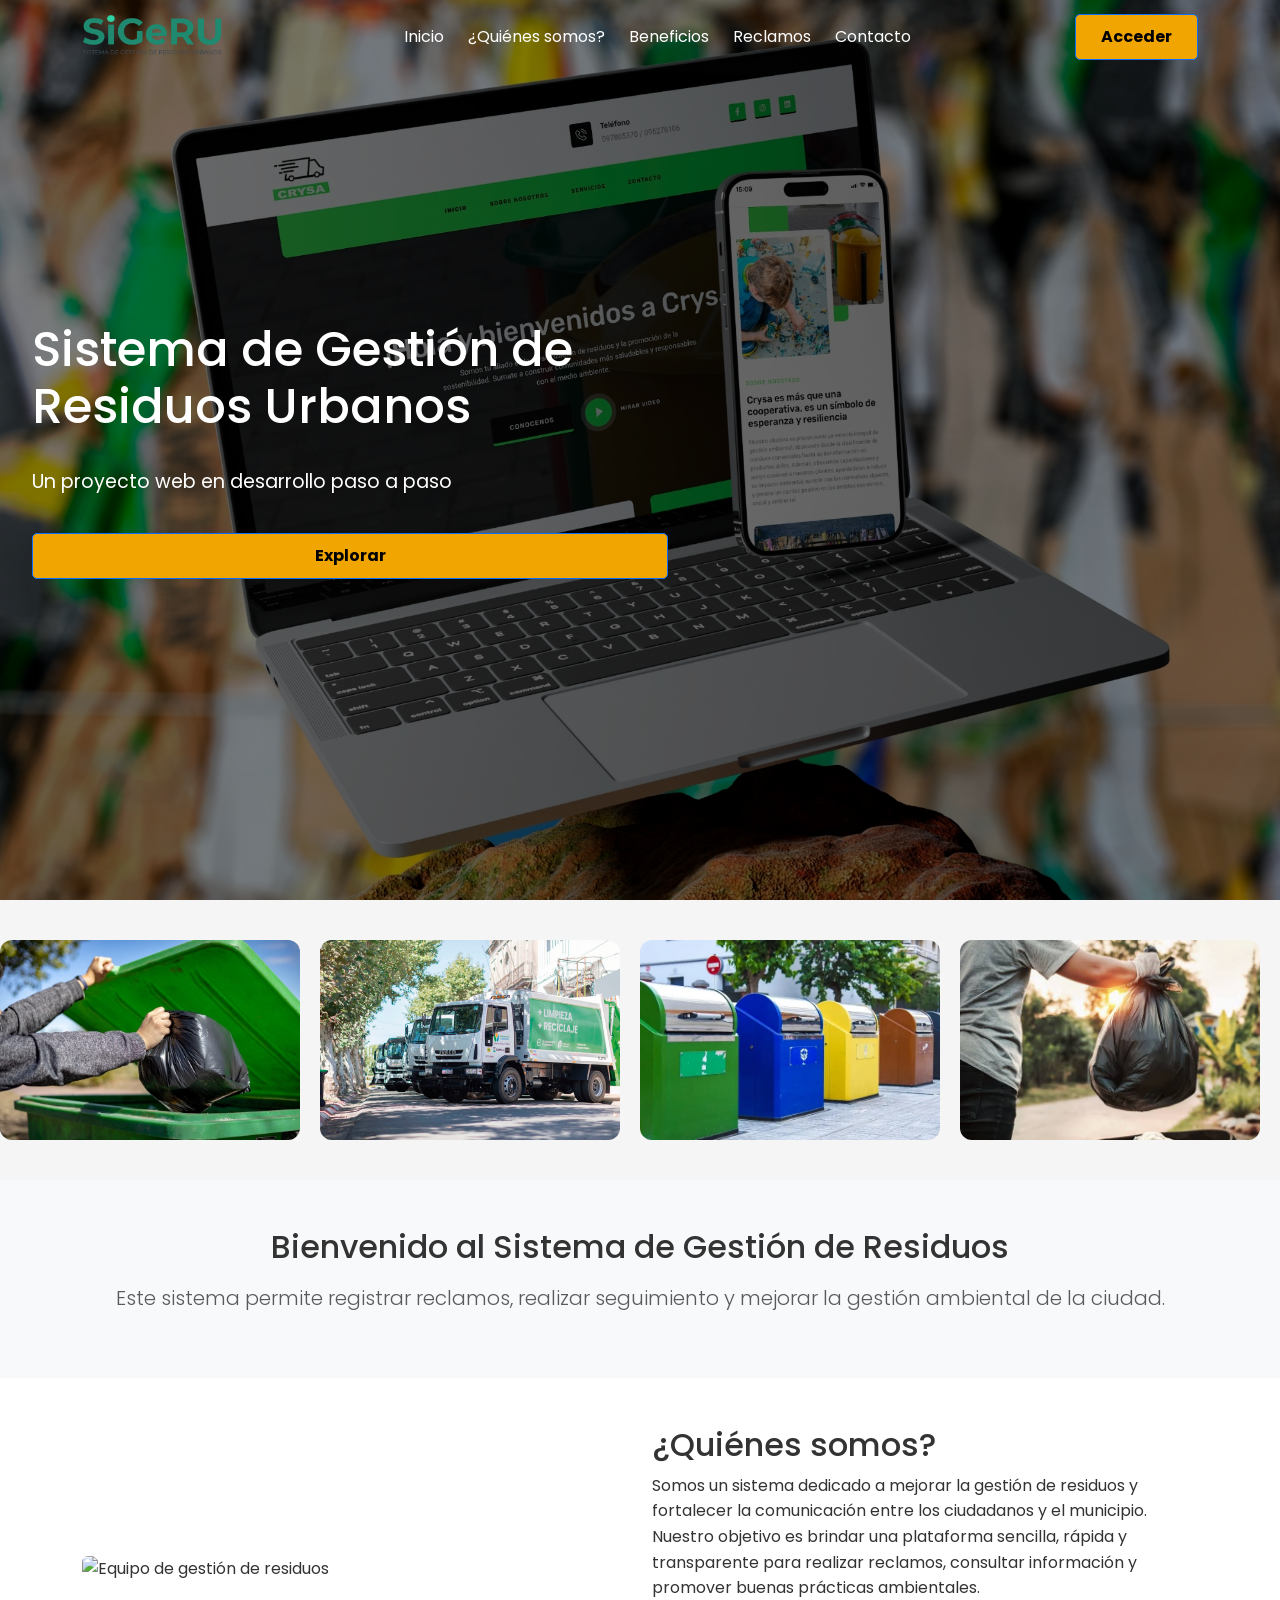
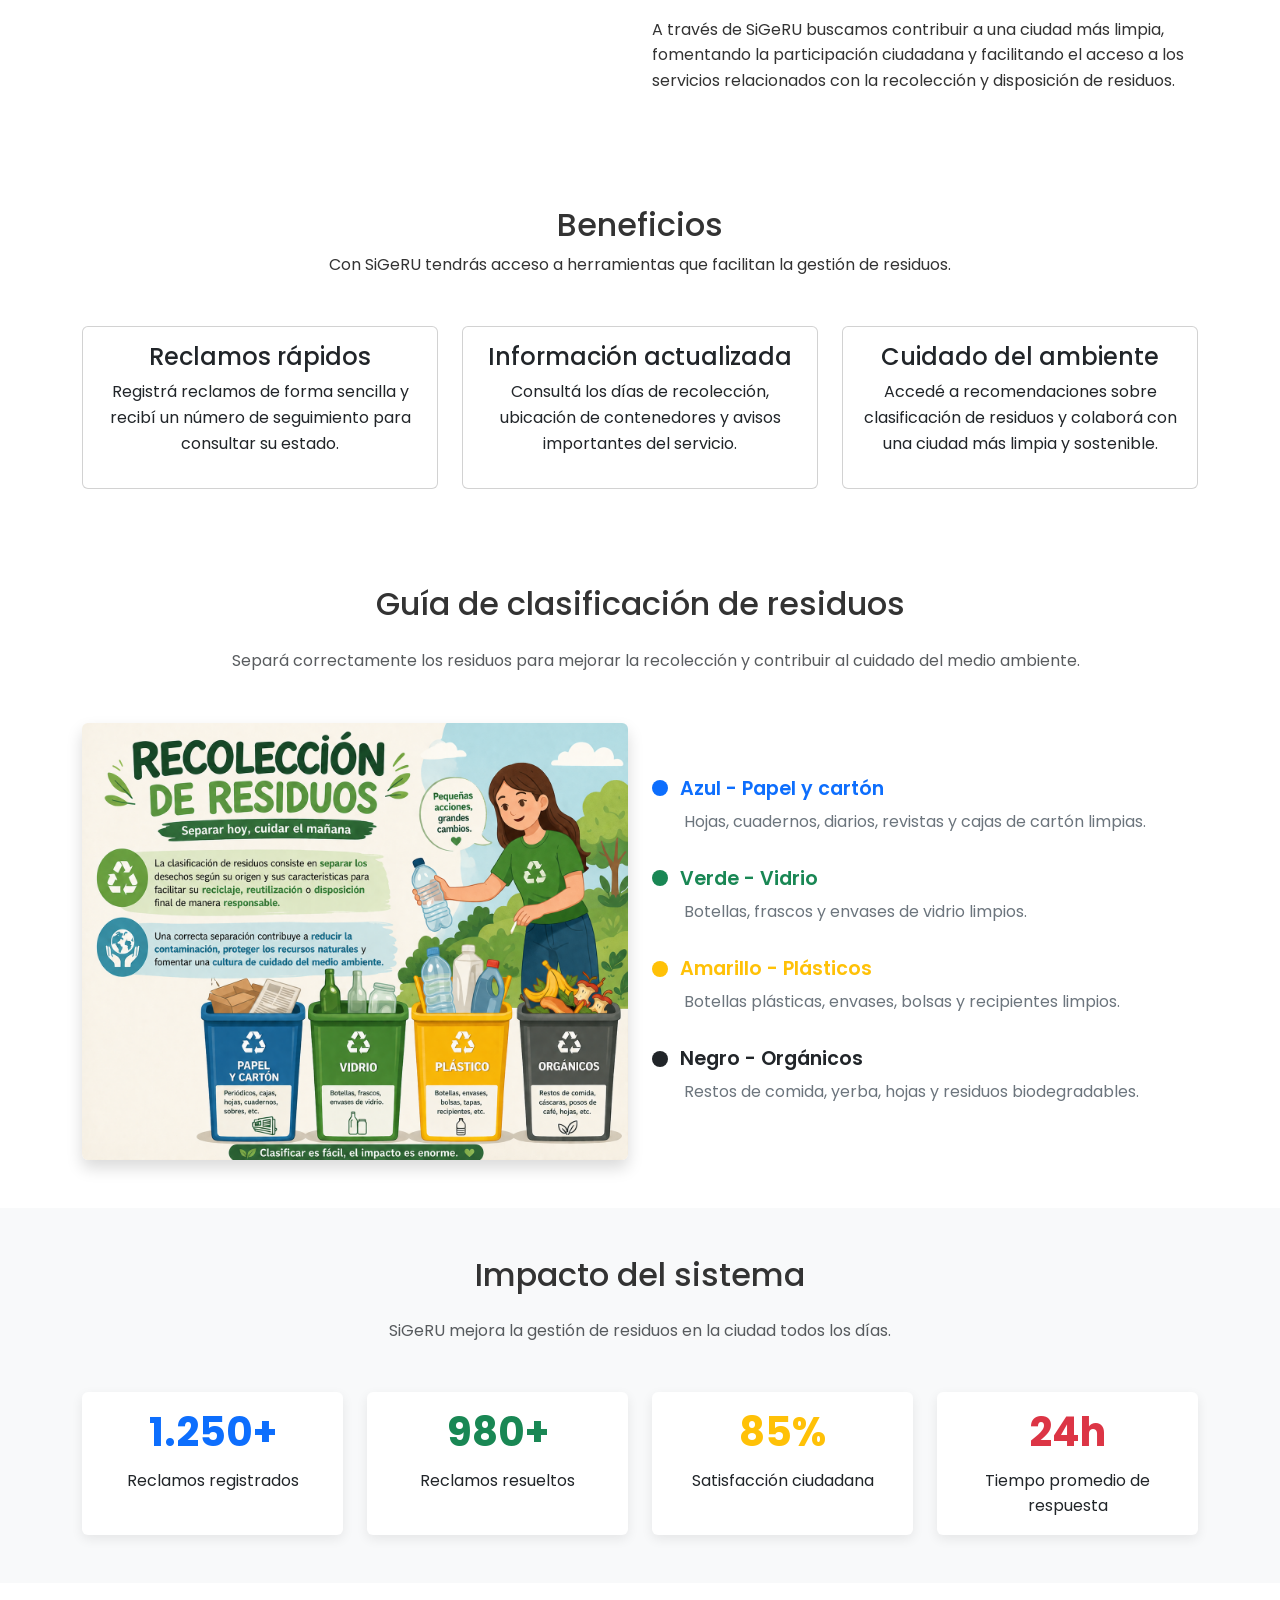
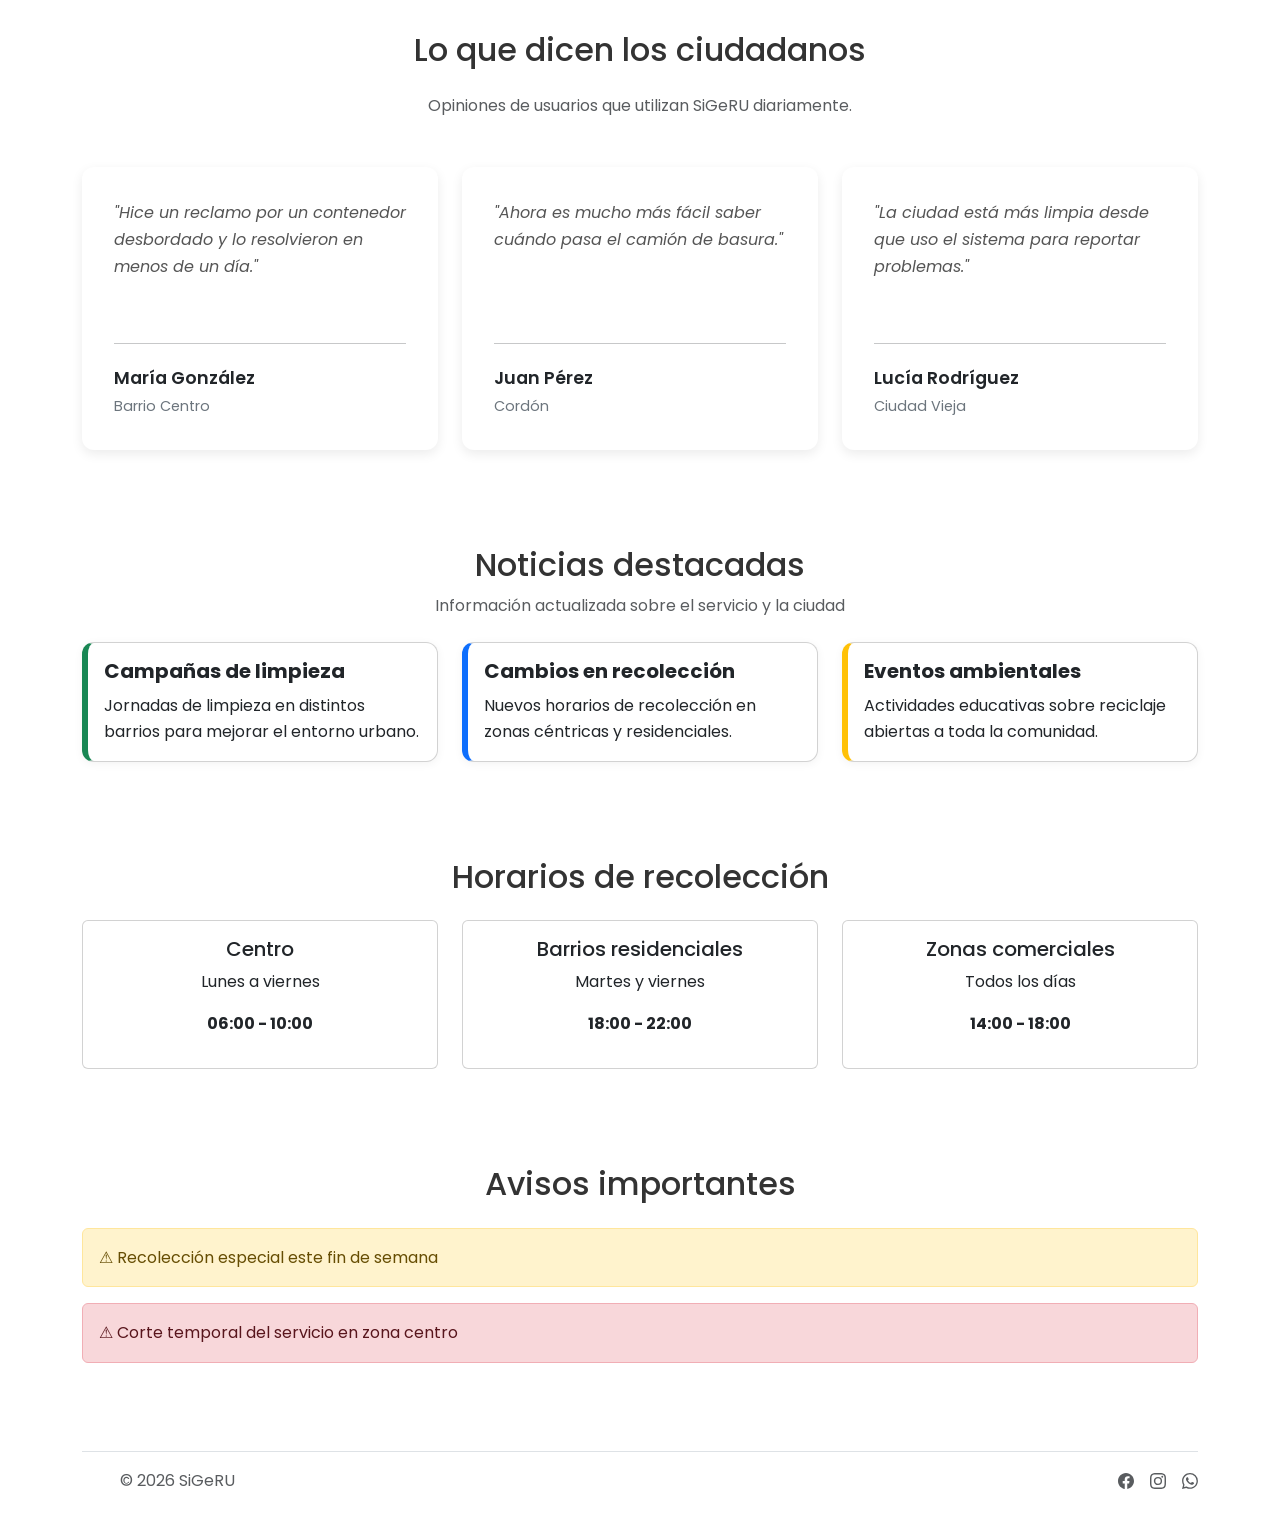
==== commit 0a326a2a: "Merge branch 'feature/landing-page' of https://github.com/whalesolutions/sigeru into feature/landing" ====
--- a/landing-page/index.html
+++ b/landing-page/index.html
@@ -1,429 +1,517 @@
 <!doctype html>
 <html lang="es">
-  <head>
+
+<head>
     <meta charset="UTF-8" />
     <meta name="viewport" content="width=device-width, initial-scale=1.0" />
     <title>Landing Page</title>
-    <link
-      href="https://cdn.jsdelivr.net/npm/bootstrap@5.3.8/dist/css/bootstrap.min.css"
-      rel="stylesheet"
-      integrity="sha384-sRIl4kxILFvY47J16cr9ZwB07vP4J8+LH7qKQnuqkuIAvNWLzeN8tE5YBujZqJLB"
-      crossorigin="anonymous" />
+    <link href="https://cdn.jsdelivr.net/npm/bootstrap@5.3.8/dist/css/bootstrap.min.css" rel="stylesheet"
+        integrity="sha384-sRIl4kxILFvY47J16cr9ZwB07vP4J8+LH7qKQnuqkuIAvNWLzeN8tE5YBujZqJLB" crossorigin="anonymous">
     <link rel="stylesheet" href="css/styles.css" />
     <link rel="stylesheet" href="assets/images/" />
-    <link rel="preconnect" href="https://fonts.googleapis.com" />
-    <link rel="preconnect" href="https://fonts.gstatic.com" crossorigin />
-    <link
-      rel="stylesheet"
-      href="https://fonts.googleapis.com/css2?family=Poppins:wght@300;400;500;600;700&display=swap" />
-  </head>
-  <body>
-    <header class="hero-wrapper">
-      <nav class="navbar navbar-expand-lg bg-body-tertiary fixed-top">
-        <div class="container">
-          <!-- Logo -->
-          <a class="navbar-brand" href="#">
-            <img
-              src="https://getbootstrap.com/docs/5.3/assets/brand/bootstrap-logo.svg"
-              alt="Logo SiGeRU"
-              width="30"
-              height="24" />
-          </a>
-
-          <!-- Menú centrado -->
-          <div class="mx-auto">
-            <ul class="navbar-nav flex-row gap-4">
-              <li class="nav-item">
-                <a class="nav-link active" href="#"> Inicio </a>
-              </li>
-
-              <li class="nav-item">
-                <a class="nav-link" href="#"> ¿Quiénes somos? </a>
-              </li>
-
-              <li class="nav-item">
-                <a class="nav-link" href="#"> Beneficios </a>
-              </li>
-
-              <li class="nav-item">
-                <a class="nav-link" href="#reclamo"> Reclamos </a>
-              </li>
-
-              <li class="nav-item">
-                <a class="nav-link" href="#"> Contacto </a>
-              </li>
-            </ul>
-          </div>
-
-          <!-- CTA derecha -->
-          <div>
-            <button type="button" class="btn btn-outline-primary">
-              Acceder
-            </button>
-          </div>
-        </div>
-      </nav>
+    <link rel="preconnect" href="https://fonts.googleapis.com">
+    <link rel="preconnect" href="https://fonts.gstatic.com" crossorigin>
+    <link rel="stylesheet"
+        href="https://fonts.googleapis.com/css2?family=Poppins:wght@300;400;500;600;700&display=swap">
+</head>
+
+<body>
+    <header class="hero">
+        <nav class="navbar fixed-top">
+            <div class="container">
+                
+                <!--Logo-->
+                <a class="navbar-brand" href="#">
+                    <img
+                        src="./assets/images/SiGeRU.png"
+                        alt="Logo SiGeRU"
+                        height="48">
+                </a>
+
+                <!--Menu-->
+                <ul class="navbar-nav flex-row gap-4 mx-auto">
+                    <li class="nav-item">
+                        <a class="nav-link active" href="#">
+                            Inicio
+                        </a>
+                    </li>
+                    <li class="nav-item">
+                        <a class="nav-link" href="#quienes-somos">
+                            ¿Quiénes somos?
+                        </a>
+                    </li>
+                    <li class="nav-item">
+                        <a class="nav-link" href="#beneficios">
+                            Beneficios
+                        </a>
+                    </li>
+                    <li class="nav-item">
+                        <a class="nav-link" href="#">
+                            Reclamos
+                        </a>
+                    </li>
+                    <li class="nav-item">
+                        <a class="nav-link" href="#">
+                            Contacto
+                        </a>
+                    </li>
+                </ul>
+
+                <!--Login -->
+                <button class="btn btn-outline-primary">
+                    Acceder
+                </button>
+            </div>
+        </nav>
+        <!--Hero-->
+        <section class="hero-content">
+            <div class="container">
+                <h1>Sistema de Gestión de Residuos Urbanos</h1>
+                <p>Un proyecto web en desarrollo paso a paso</p>
+                <button class="btn btn-outline-primary">Explorar</button>
+            </div>
+        </section>
     </header>
 
     <main>
-      <!-- Seccion Hero -->
-      <section class="hero">
-        <div class="hero-content">
-          <h1>Bienvenido a mi sitio</h1>
-          <p>Un proyecto web en desarrollo paso a paso</p>
-          <a href="#carrusel" class="btn">Explorar</a>
-        </div>
-      </section>
-
-      <!-- Carrusel de imagenes
-      <div id="carouselExample" class="carousel slide">
-        <div class="carousel-inner">
-          <div class="carousel-item active">
-            <img src="assets/images/sacar-residuos-contenedor.jpeg" class="d-block w-100" alt="Tirando residuos al contenedor">
-          </div>
-          <div class="carousel-item">
-            <img src="assets/images/camion.jpg" class="d-block w-100" alt="Camion de basura">
-          </div>
-          <div class="carousel-item">
-            <img src="..." class="d-block w-100" alt="...">
-          </div>
-        </div>
-        <button class="carousel-control-prev" type="button" data-bs-target="#carouselExample" data-bs-slide="prev">
-          <span class="carousel-control-prev-icon" aria-hidden="true"></span>
-          <span class="visually-hidden">Previous</span>
-        </button>
-        <button class="carousel-control-next" type="button" data-bs-target="#carouselExample" data-bs-slide="next">
-          <span class="carousel-control-next-icon" aria-hidden="true"></span>
-          <span class="visually-hidden">Next</span>
-        </button>
-      </div>-->
-
-      <section class="carrusel" id="carrusel">
-        <div class="carrusel-track">
-          <img
-            src="assets/images/sacar-residuos-contenedor.jpeg"
-            alt="Tirando residuos al contenedor"
-            title="Tirando residuos al contenedor" />
-          <img
-            src="assets/images/camion.jpg"
-            alt="Camion de basura"
-            title="Camion de basura" />
-          <img
-            src="assets/images/recogida-selectiva.jpg"
-            alt="Contenedores de basura selectiva"
-            title="Contenedores de basura selectiva" />
-          <img
-            src="assets/images/bolsa-de-residuo.jpeg"
-            alt="Bolsa de residuo"
-            title="Bolsa de residuo" />
-          <img
-            src="assets/images/reciclaje.jpg"
-            alt="Reciclaje"
-            title="Reciclaje" />
-
-          <!-- Repetimos las imágenes para crear el efecto infinito 
-          <div class="carrusel-track">
-          <img
-            src="assets/images/sacar-residuos-contenedor.jpeg"
-            alt="Tirando residuos al contenedor"
-            title="Tirando residuos al contenedor"/>
-          <img
-            src="assets/images/camion.jpg"
-            alt="Camion de basura"
-            title="Camion de basura"/>
-          <img
-            src="assets/images/recogida-selectiva.jpg"
-            alt="Contenedores de basura selectiva"
-            title="Contenedores de basura selectiva"/>
-          <img
-            src="assets/images/bolsa-de-residuo.jpeg"
-            alt="Bolsa de residuo"
-            title="Bolsa de residuo" />
-          <img
-            src="assets/images/reciclaje.jpg"
-            alt="Reciclaje"
-            title="Reciclaje"/>
-            -->
-        </div>
-      </section>
-
-      <!-- Bienvenida al sistema -->
-      <section class="bg-light py-5">
-        <section class="clasificacion">
-          <h2>¿Qué es la clasificación de residuos?</h2>
-          <div class="clasificacion-contenedor">
-            <div class="clasificacion-img">
-              <img
-                src="assets/images/clasificacion.png"
-                alt="Clasificación de residuos" />
-            </div>
+        <!--Carrusel de imagenes-->
+        <section class="carrusel" id="carrusel">
+            <div class="carrusel-track">
+                <img src="assets/images/sacar-residuos-contenedor.jpeg" alt="Tirando residuos al contenedor"
+                    title="Tirando residuos al contenedor" />
+                <img src="assets/images/camion.jpg" alt="Camion de basura" title="Camion de basura" />
+                <img src="assets/images/recogida-selectiva.jpg" alt="Contenedores de basura selectiva"
+                    title="Contenedores de basura selectiva" />
+                <img src="assets/images/bolsa-de-residuo.jpeg" alt="Bolsa de residuo" title="Bolsa de residuo" />
+                <img src="assets/images/reciclaje.jpg" alt="Reciclaje" title="Reciclaje" />
+
+        </section>
+        <!-- Bienvenida al sistema -->
+        <section class="bg-light py-5">
+
+            <div class="container text-center">
+
+                <h2 class="mb-3">Bienvenido al Sistema de Gestión de Residuos</h2>
+
+                <p class="lead text-muted">
+                    Este sistema permite registrar reclamos, realizar seguimiento y mejorar la gestión ambiental de la
+                    ciudad.
+                </p>
+
+            </div>
+
+        </section>
+        <!-- Breve explicacion de quienes somos -->
+        <section id="quienes-somos" class="container py-5">
+            <div class="row align-items-center">
+
+                <div class="col-md-6">
+                    <img src="https://media.subrayado.com.uy/p/bd12b19d0b4c6cfacc3e03049bed7513/adjuntos/230/videos/003/357/0003357843/cosse-limpieza-municipio-ch.jpg"
+                        class="img-fluid rounded" alt="Equipo de gestión de residuos">
+                </div>
+
+                <div class="col-md-6">
+                    <h2>¿Quiénes somos?</h2>
+
+                    <p>
+                        Somos un sistema dedicado a mejorar la gestión de residuos y
+                        fortalecer la comunicación entre los ciudadanos y el municipio.
+                        Nuestro objetivo es brindar una plataforma sencilla, rápida y
+                        transparente para realizar reclamos, consultar información y
+                        promover buenas prácticas ambientales.
+                    </p>
+
+                    <p>
+                        A través de SiGeRU buscamos contribuir a una ciudad más limpia,
+                        fomentando la participación ciudadana y facilitando el acceso a
+                        los servicios relacionados con la recolección y disposición de
+                        residuos.
+                    </p>
+                </div>
+
+            </div>
+        </section>
+
+        <section id="beneficios" class="container py-5">
+
+            <div class="text-center mb-5">
+                <h2>Beneficios</h2>
+                <p>Con SiGeRU tendrás acceso a herramientas que facilitan la gestión de residuos.</p>
+            </div>
+
             <div class="row g-4">
-              <div class="col-md-4">
-                <div class="card h-100 text-center">
-                  <div class="card-body">
-                    <h4> Reclamos rápidos</h4>
-                      <p>
-                        Registrá reclamos de forma sencilla y recibí un número
-                        de seguimiento para consultar su estado.
-                      </p>
-                  </div>
-                </div>
-              </div>
-              <div class="col-md-4">
-                <div class="card h-100 text-center">
-                  <div class="card-body">
-                    <h4>Información actualizada</h4>
-                      <p>
-                        Consultá los días de recolección, ubicación de
-                        contenedores y avisos importantes del servicio.
-                      </p>
-                  </div>
-                </div>
-              </div>
-              <div class="col-md-4">
-                <div class="card h-100 text-center">
-                  <div class="card-body">
-                    <h4> Cuidado del ambiente</h4>
-                      <p>
-                        Accedé a recomendaciones sobre clasificación de residuos
-                        y colaborá con una ciudad más limpia y sostenible.
-                      </p>
-                  </div>
-                </div>
-              </div>
-            </div>
-          </div>
+
+                <div class="col-md-4">
+                    <div class="card h-100 text-center">
+                        <div class="card-body">
+                            <h4> Reclamos rápidos</h4>
+                            <p>
+                                Registrá reclamos de forma sencilla y recibí un número
+                                de seguimiento para consultar su estado.
+                            </p>
+                        </div>
+                    </div>
+                </div>
+
+                <div class="col-md-4">
+                    <div class="card h-100 text-center">
+                        <div class="card-body">
+                            <h4>Información actualizada</h4>
+                            <p>
+                                Consultá los días de recolección, ubicación de
+                                contenedores y avisos importantes del servicio.
+                            </p>
+                        </div>
+                    </div>
+                </div>
+
+                <div class="col-md-4">
+                    <div class="card h-100 text-center">
+                        <div class="card-body">
+                            <h4> Cuidado del ambiente</h4>
+                            <p>
+                                Accedé a recomendaciones sobre clasificación de residuos
+                                y colaborá con una ciudad más limpia y sostenible.
+                            </p>
+                        </div>
+                    </div>
+                </div>
+            </div>
         </section>
 
         <!-- Explicacion de Clasificacion de residuos -->
         <section class="guia-residuos container py-5">
-          <h2 class="text-center mb-4">
-            Guía de clasificación de residuos
-          </h2>
-          <p class="text-center text-muted mb-5">
-              Separá correctamente los residuos para mejorar la recolección y contribuir al cuidado del medio ambiente.
-          </p>
-          <div class="row align-items-center">
-            <div class="col-md-6">
-              <img
-                src="assets/images/clasificacion.png"
-                class="img-fluid rounded guia-imagen"
-                alt="Clasificación de residuos">
-            </div>
-            <div class="col-md-6">
-              <div class="tipo-residuo">
-                <h5 class="tipo-residuo-titulo papel">
-                  <span class="circulo"></span>
-                    Azul - Papel y cartón
-                </h5>
-                <p>
-                Hojas, cuadernos, diarios, revistas y cajas de cartón limpias.
+
+            <h2 class="text-center mb-4">
+                Guía de clasificación de residuos
+            </h2>
+
+            <p class="text-center text-muted mb-5">
+                Separá correctamente los residuos para mejorar la recolección y contribuir al cuidado del medio
+                ambiente.
+            </p>
+
+            <div class="row align-items-center">
+
+                <div class="col-md-6">
+
+                    <img src="assets/images/clasificacion.png" class="img-fluid rounded guia-imagen"
+                        alt="Clasificación de residuos">
+
+                </div>
+
+                <div class="col-md-6">
+
+                    <div class="tipo-residuo">
+
+                        <h5 class="tipo-residuo-titulo papel">
+                            <span class="circulo"></span>
+                            Azul - Papel y cartón
+                        </h5>
+
+                        <p>
+                            Hojas, cuadernos, diarios, revistas y cajas de cartón limpias.
+                        </p>
+
+                    </div>
+
+                    <div class="tipo-residuo">
+
+                        <h5 class="tipo-residuo-titulo vidrio">
+                            <span class="circulo"></span>
+                            Verde - Vidrio
+                        </h5>
+
+                        <p>
+                            Botellas, frascos y envases de vidrio limpios.
+                        </p>
+
+                    </div>
+
+                    <div class="tipo-residuo">
+
+                        <h5 class="tipo-residuo-titulo plastico">
+                            <span class="circulo"></span>
+                            Amarillo - Plásticos
+                        </h5>
+
+                        <p>
+                            Botellas plásticas, envases, bolsas y recipientes limpios.
+                        </p>
+
+                    </div>
+
+                    <div class="tipo-residuo">
+
+                        <h5 class="tipo-residuo-titulo organico">
+                            <span class="circulo"></span>
+                            Negro - Orgánicos
+                        </h5>
+
+                        <p>
+                            Restos de comida, yerba, hojas y residuos biodegradables.
+                        </p>
+
+                    </div>
+
+                </div>
+
+            </div>
+
+        </section>
+
+        <!-- Estadisticas del funcionamiento de la paltaforma -->
+        <section class="impacto py-5 bg-light">
+
+            <div class="container text-center">
+
+                <h2 class="mb-4">Impacto del sistema</h2>
+
+                <p class="text-muted mb-5">
+                    SiGeRU mejora la gestión de residuos en la ciudad todos los días.
                 </p>
-              </div>
-              <div class="tipo-residuo">
-                <h5 class="tipo-residuo-titulo vidrio">
-                  <span class="circulo"></span>
-                    Verde - Vidrio
-                </h5>
-                <p>
-                Botellas, frascos y envases de vidrio limpios.
+
+                <div class="row g-4">
+
+                    <div class="col-md-3">
+                        <div class="card estadistica-card h-100">
+                            <div class="card-body">
+                                <h1 class="estadistica-numero azul">1.250+</h1>
+                                <p class="mb-0">Reclamos registrados</p>
+                            </div>
+                        </div>
+                    </div>
+
+                    <div class="col-md-3">
+                        <div class="card estadistica-card h-100">
+                            <div class="card-body">
+                                <h1 class="estadistica-numero verde">980+</h1>
+                                <p class="mb-0">Reclamos resueltos</p>
+                            </div>
+                        </div>
+                    </div>
+
+                    <div class="col-md-3">
+                        <div class="card estadistica-card h-100">
+                            <div class="card-body">
+                                <h1 class="estadistica-numero amarillo">85%</h1>
+                                <p class="mb-0">Satisfacción ciudadana</p>
+                            </div>
+                        </div>
+                    </div>
+
+                    <div class="col-md-3">
+                        <div class="card estadistica-card h-100">
+                            <div class="card-body">
+                                <h1 class="estadistica-numero rojo">24h</h1>
+                                <p class="mb-0">Tiempo promedio de respuesta</p>
+                            </div>
+                        </div>
+                    </div>
+
+                </div>
+
+            </div>
+
+        </section>
+
+        <!-- Comentarios de Usuarios de la plataforma -->
+        <section class="testimonios py-5">
+
+            <div class="container">
+
+                <h2 class="text-center mb-4">Lo que dicen los ciudadanos</h2>
+
+                <p class="text-center text-muted mb-5">
+                    Opiniones de usuarios que utilizan SiGeRU diariamente.
                 </p>
-              </div>
-              <div class="tipo-residuo">
-                <h5 class="tipo-residuo-titulo plastico">
-                  <span class="circulo"></span>
-                  Amarillo - Plásticos
-                </h5>
-                <p>
-                  Botellas plásticas, envases, bolsas y recipientes limpios.
-                </p>
-              </div>
-              <div class="tipo-residuo">
-                <h5 class="tipo-residuo-titulo organico">
-                  <span class="circulo"></span>
-                  Negro - Orgánicos
-                </h5>
-                <p>
-                  Restos de comida, yerba, hojas y residuos biodegradables.
-                </p>
-              </div>
-            </div>
-          </div>
-        </section>
-
-        <!-- Estadisticas del funcionamiento de la paltaforma -->
-      <section class="impacto py-5 bg-light">
-
-          <div class="container text-center">
-
-              <h2 class="mb-4">Impacto del sistema</h2>
-
-              <p class="text-muted mb-5">
-                  SiGeRU mejora la gestión de residuos en la ciudad todos los días.
-              </p>
-
-              <div class="row g-4">
-
-                  <div class="col-md-3">
-                      <div class="card estadistica-card h-100">
-                          <div class="card-body">
-                              <h1 class="estadistica-numero azul">1.250+</h1>
-                              <p class="mb-0">Reclamos registrados</p>
-                          </div>
-                      </div>
-                  </div>
-
-                  <div class="col-md-3">
-                      <div class="card estadistica-card h-100">
-                          <div class="card-body">
-                              <h1 class="estadistica-numero verde">980+</h1>
-                              <p class="mb-0">Reclamos resueltos</p>
-                          </div>
-                      </div>
-                  </div>
-
-                  <div class="col-md-3">
-                      <div class="card estadistica-card h-100">
-                          <div class="card-body">
-                              <h1 class="estadistica-numero amarillo">85%</h1>
-                              <p class="mb-0">Satisfacción ciudadana</p>
-                          </div>
-                      </div>
-                  </div>
-
-                  <div class="col-md-3">
-                      <div class="card estadistica-card h-100">
-                          <div class="card-body">
-                              <h1 class="estadistica-numero rojo">24h</h1>
-                              <p class="mb-0">Tiempo promedio de respuesta</p>
-                          </div>
-                      </div>
-                  </div>
-
-              </div>
-
-          </div>
-
-      </section>
-      <!-- Accesos rápidos -->
-      <section>
-        <h2>Accesos rápidos</h2>
-        <div>
-          <p>Realizar reclamo</p>
-        </div>
-        <div>
-          <p>Consultar reclamo</p>
-        </div>
-        <div>
-          <p>Mapa de contenedores</p>
-        </div>
-        <div>
-          <p>Calendario de recolección</p>
-        </div>
-      </section>
-
-      <!-- Noticias -->
-      <section>
-        <h2>Noticias destacadas</h2>
-        <article>
-          <p>Campañas de limpieza en la ciudad</p>
-        </article>
-        <article>
-          <p>Cambios en horarios de recolección</p>
-        </article>
-        <article>
-          <p>Eventos ambientales</p>
-        </article>
-      </section>
-
-      <!-- Reclamos -->
-      <div class="container col-xl-10 col-xxl-8 px-4 py-5">
-        <form class="p-4 p-md-5 border rounded-3 bg-body-tertiary">
-          <div class="row">
-            <div class="col">
-              <label for="nombre" class="form-label">Nombre y apellido</label>
-              <input
-                type="text"
-                class="form-control"
-                aria-label="nombre"
-                required />
-            </div>
-            <div class="col">
-              <label for="celular" class="form-label">Número de celular</label>
-              <input
-                type="tel"
-                class="form-control"
-                id="celular"
-                name="celular"
-                placeholder="+598 99 123 456" />
-            </div>
-          </div>
-
-          <div class="row">
-            <div class="col">
-              <div class="mb-3">
-                <label for="contenedor" class="form-label"
-                  >Id de contenedor</label
-                >
-                <input
-                  type="text"
-                  class="form-control"
-                  id="contenedor"
-                  aria-describedby="contenedorHelp"
-                  required />
-                <div id="contenedorHelp" class="form-text">
-                  El número se encuentra en la etiqueta del contenedor.
-                </div>
-              </div>
-            </div>
-            <div class="col">
-              <div class="mb-3">
-                <label for="tipoDeIncidencia" class="form-label"
-                  >Tipo de incidencia</label
-                >
-                <select id="tipoDeIncidencia" class="form-select">
-                  <option selected disabled>Seleccione una opción</option>
-                  <option>Contenedor lleno</option>
-                  <option>Contenedor desbordado</option>
-                  <option>Contenedor dañado</option>
-                  <option>Basura alrededor del contenedor</option>
-                  <option>Recolección no realizada</option>
-                  <option>Otro</option>
-                </select>
-              </div>
-            </div>
-          </div>
-          <div class="row">
-            <div class="col">
-              <div class="mb-3">
-                <label for="descripcionReclamo" class="form-label"
-                  >Comentario</label
-                >
-                <textarea
-                  class="form-control"
-                  id="descripcionReclamo"
-                  rows="3"
-                  placeholder="Describe brevemente el problema"></textarea>
-              </div>
-            </div>
-            <div class="col">
-              <div class="mb-3 form-check">
-                <input
-                  type="checkbox"
-                  class="form-check-input"
-                  id="checkNotificacion" />
-                <label class="form-check-label" for="checkNotificacion"
-                  >Deseo recibir una notificacion al resolverse
-                </label>
-              </div>
-
-              <button type="submit" class="btn btn-primary">
-                Enviar reclamo
-              </button>
-            </div>
-          </div>
-        </form>
-      </div>
+
+                <div class="row g-4">
+
+                    <div class="col-md-4">
+
+                        <div class="card testimonio-card h-100">
+
+                            <div class="card-body">
+
+                                <p class="testimonio-texto">
+                                    "Hice un reclamo por un contenedor desbordado y lo resolvieron en menos de un día."
+                                </p>
+
+                                <hr>
+
+                                <h5 class="testimonio-nombre">
+                                    María González
+                                </h5>
+
+                                <span class="testimonio-barrio">
+                                    Barrio Centro
+                                </span>
+
+                            </div>
+
+                        </div>
+
+                    </div>
+
+                    <div class="col-md-4">
+
+                        <div class="card testimonio-card h-100">
+
+                            <div class="card-body">
+
+                                <p class="testimonio-texto">
+                                    "Ahora es mucho más fácil saber cuándo pasa el camión de basura."
+                                </p>
+
+                                <hr>
+
+                                <h5 class="testimonio-nombre">
+                                    Juan Pérez
+                                </h5>
+
+                                <span class="testimonio-barrio">
+                                    Cordón
+                                </span>
+
+                            </div>
+
+                        </div>
+
+                    </div>
+
+                    <div class="col-md-4">
+
+                        <div class="card testimonio-card h-100">
+
+                            <div class="card-body">
+
+                                <p class="testimonio-texto">
+                                    "La ciudad está más limpia desde que uso el sistema para reportar problemas."
+                                </p>
+
+                                <hr>
+
+                                <h5 class="testimonio-nombre">
+                                    Lucía Rodríguez
+                                </h5>
+
+                                <span class="testimonio-barrio">
+                                    Ciudad Vieja
+                                </span>
+
+                            </div>
+
+                        </div>
+
+                    </div>
+
+                </div>
+
+            </div>
+
+        </section>
+
+        <!-- Noticias -->
+        <section class="container py-5">
+
+            <h2 class="text-center mb-2">Noticias destacadas</h2>
+            <p class="text-center text-muted mb-4">
+                Información actualizada sobre el servicio y la ciudad
+            </p>
+
+            <div class="row g-4">
+
+                <div class="col-md-4">
+                    <div class="card noticia noticia-verde h-100">
+                        <div class="card-body">
+                            <h5 class="noticia-title">Campañas de limpieza</h5>
+                            <p class="card-text">
+                                Jornadas de limpieza en distintos barrios para mejorar el entorno urbano.
+                            </p>
+                        </div>
+                    </div>
+                </div>
+
+                <div class="col-md-4">
+                    <div class="card noticia noticia-azul h-100">
+                        <div class="card-body">
+                            <h5 class="noticia-title">Cambios en recolección</h5>
+                            <p class="card-text">
+                                Nuevos horarios de recolección en zonas céntricas y residenciales.
+                            </p>
+                        </div>
+                    </div>
+                </div>
+
+                <div class="col-md-4">
+                    <div class="card noticia noticia-amarilla h-100">
+                        <div class="card-body">
+                            <h5 class="noticia-title">Eventos ambientales</h5>
+                            <p class="card-text">
+                                Actividades educativas sobre reciclaje abiertas a toda la comunidad.
+                            </p>
+                        </div>
+                    </div>
+                </div>
+
+            </div>
+
+        </section>
+
+        <!-- Horarios de recoleccion -->
+        <section class="container py-5">
+            <h2 class="text-center mb-4">Horarios de recolección</h2>
+
+            <div class="row g-4">
+
+                <div class="col-md-4">
+                    <div class="card text-center h-100">
+                        <div class="card-body">
+                            <h5>Centro</h5>
+                            <p>Lunes a viernes</p>
+                            <p><strong>06:00 - 10:00</strong></p>
+                        </div>
+                    </div>
+                </div>
+
+                <div class="col-md-4">
+                    <div class="card text-center h-100">
+                        <div class="card-body">
+                            <h5>Barrios residenciales</h5>
+                            <p>Martes y viernes</p>
+                            <p><strong>18:00 - 22:00</strong></p>
+                        </div>
+                    </div>
+                </div>
+
+                <div class="col-md-4">
+                    <div class="card text-center h-100">
+                        <div class="card-body">
+                            <h5>Zonas comerciales</h5>
+                            <p>Todos los días</p>
+                            <p><strong>14:00 - 18:00</strong></p>
+                        </div>
+                    </div>
+                </div>
+
+            </div>
+        </section>
+
+        <!-- Avisos -->
+        <section class="container py-5">
+
+            <h2 class="text-center mb-4">Avisos importantes</h2>
+
+            <div class="alert alert-warning">
+                ⚠ Recolección especial este fin de semana
+            </div>
+
+            <div class="alert alert-danger">
+                ⚠ Corte temporal del servicio en zona centro
+            </div>
+
+        </section>
     </main>
     <footer>
       <div class="container">
@@ -501,5 +589,5 @@
       </div>
       <div class="b-example-divider"></div>
     </footer>
-  </body>
+</body>
 </html>
--- a/landing-page/css/styles.css
+++ b/landing-page/css/styles.css
@@ -1,210 +1,232 @@
 * {
-  margin: 0;
-  padding: 0;
-  box-sizing: border-box;
-}
-
-html{
-  scroll-behavior: smooth;
+    margin: 0;
+    padding: 0;
+    box-sizing: border-box;
+}
+
+html {
+    scroll-behavior: smooth;
 }
 
 body {
-  font-family: 'Roboto', sans-serif;
-  line-height: 1.6;
-  color: #333;
-}
-
-.hero-wrapper{
-  background-image: url("../assets/images/background.jpg");
-  background-size: cover;
-  background-position: center;
-  background-repeat: no-repeat;
-  min-height: 100vh;
-  position: relative;
-}
-
-.hero-wrapper::before{
-  content: "";
-  position: absolute;
-  inset: 0;
-  background:rgba(0,0,0,.45);
-}
-
-.hero-wrapper > *{
-  z-index: 2;
-}
-
-.navbar{
-  background: transparent !important;
-  box-shadow: none;
+    font-family: 'Poppins', sans-serif;
+    line-height: 1.6;
+    color: #333;
+}
+
+header {
+    background-image: url("../assets/images/background.jpg");
+    background-size: cover;
+    background-position: center;
+    background-repeat: no-repeat;
+    min-height: 100vh;
+    position: relative;
+}
+
+header::before {
+    content: "";
+    position: absolute;
+    inset: 0;
+    background: rgba(0, 0, 0, .45);
+}
+
+/*header>* {
+    position: absolute;
+    z-index: 2;
+}*/
+
+.navbar {
+    background: transparent !important;
+    box-shadow: none;
+    position: fixed;
 }
 
 /* Links del menú */
-.navbar-nav .nav-link{
-  color: #FFFFFF !important;
-  font-weight: 400;
-  transition: none;
-}
-
-.section .nav-link{
+.navbar-nav .nav-link {
+    color: #FFFFFF !important;
+    font-weight: 400;
+    transition: none;
+}
+
+.section .nav-link {
     color: #212529;
 }
 
 .hero {
-  height: 80vh;
-  background: url("img/tu-imagen.jpg") center/cover no-repeat;
-  display: flex;
-  align-items: center;
-  justify-content: center;
-  text-align: center;
-  color: white;
-  position: relative;
+    min-height: 100vh;
+    background-image:
+        linear-gradient(
+            rgba(0,0,0,.45),
+            rgba(0,0,0,.45)
+        )
+        url("../assets/images/background.jpg");
+    background-size: cover;
+    background-position: center;
+    background-repeat: no-repeat;
+}
+
+.hero-content {
+    min-height: 100vh;
+    display: flex;
+    flex-direction: column;
+    align-items: center;
+    justify-content: center;
+    color: #FFFFFF;
+    padding: 2rem;
+}
+
+.hero-content .container {
+    display: flex;
+    flex-direction: column;
+    gap: 1rem;
 }
 
 /* capa oscura para mejorar legibilidad */
 .hero::before {
-  content: "";
-  position: absolute;
-  top: 0;
-  left: 0;
-  width: 100%;
-  height: 100%;
-  background: rgba(0,0,0,0.5);
+    content: "";
+    position: absolute;
+    top: 0;
+    left: 0;
+    width: 100%;
+    height: 100%;
+    background: rgba(0, 0, 0, 0.5);
 }
 
 /* contenido encima de la capa */
 .hero-content {
-  position: relative;
-  z-index: 2;
-  max-width: 700px;
-  padding: 20px;
+    position: relative;
+    z-index: 2;
+    max-width: 700px;
+    padding: 20px;
 }
 
 .hero h1 {
-  font-size: 3rem;
-  margin-bottom: 15px;
+    font-size: 3rem;
+    margin-bottom: 15px;
 }
 
 .hero p {
-  font-size: 1.2rem;
-  margin-bottom: 20px;
+    font-size: 1.2rem;
+    margin-bottom: 20px;
 }
 
 /* BOTÓN */
 .btn {
-  display: inline-block;
-  padding: 10px 25px;
-  background-color: #f0a500;
-  color: black;
-  text-decoration: none;
-  font-weight: bold;
-  border-radius: 5px;
-  transition: 0.3s;
+    display: inline-block;
+    padding: 10px 25px;
+    background-color: #f0a500;
+    color: black;
+    text-decoration: none;
+    font-weight: bold;
+    border-radius: 5px;
+    transition: 0.3s;
 }
 
 .btn:hover {
-  background-color: #ffbf2f;
-}
-
-.carrusel{
-    width:100%;
-    overflow:hidden;
-    padding:40px 0;
-    background:#f5f5f5;
+    background-color: #ffbf2f;
+}
+
+.carrusel {
+    width: 100%;
+    overflow: hidden;
+    padding: 40px 0;
+    background: #f5f5f5;
 }
 
 /* Transisión de Imágenes */
 
-.carrusel-track{
-    display:flex;
-    width:max-content;
+.carrusel-track {
+    display: flex;
+    width: max-content;
     animation: scroll 30s linear infinite;
 }
 
 /* Imágenes Carrusel */
 
-.carrusel-track img{
-    width:300px;
-    height:200px;
-    object-fit:cover;
-    margin-right:20px;
-    border-radius:12px;
-}
-
-@keyframes scroll{
-    from{
-        transform:translateX(0);
-    }
-    to{
-        transform:translateX(-50%);
+.carrusel-track img {
+    width: 300px;
+    height: 200px;
+    object-fit: cover;
+    margin-right: 20px;
+    border-radius: 12px;
+}
+
+@keyframes scroll {
+    from {
+        transform: translateX(0);
+    }
+
+    to {
+        transform: translateX(-50%);
     }
 }
 
 /* SECCIÓN INFORMACIÓN */
 
-.clasificacion{
-    padding:80px 10%;
-    background:white;
-}
-
-.clasificacion h2{
-    text-align:center;
-    margin-bottom:50px;
-    font-size:2.2rem;
-}
-
-.clasificacion-contenedor{
-    display:flex;
-    align-items:center;
-
-    gap:50px;
-
-}
-
-.clasificacion-img img{
-    width:400px;
-    max-width:100%;
-    border-radius:15px;
-}
-<<<<<<< HEAD
+.clasificacion {
+    padding: 80px 10%;
+    background: white;
+}
+
+.clasificacion h2 {
+    text-align: center;
+    margin-bottom: 50px;
+    font-size: 2.2rem;
+}
+
+.clasificacion-contenedor {
+    display: flex;
+    align-items: center;
+
+    gap: 50px;
+
+}
+
+.clasificacion-img img {
+    width: 400px;
+    max-width: 100%;
+    border-radius: 15px;
+}
 
 .form {
   width: 100%;
   max-width: 700px;
   margin: 50px auto;
   padding: 20px;
-=======
+}
+
 .noticia {
-  border-left: 6px solid transparent;
-  border-radius: 12px;
-  transition: all 0.25s ease;
-  box-shadow: 0 2px 10px rgba(0,0,0,0.05);
+    border-left: 6px solid transparent;
+    border-radius: 12px;
+    transition: all 0.25s ease;
+    box-shadow: 0 2px 10px rgba(0, 0, 0, 0.05);
 }
 
 /* Hover pro */
 .noticia:hover {
-  transform: translateY(-6px);
-  box-shadow: 0 10px 25px rgba(0,0,0,0.15);
+    transform: translateY(-6px);
+    box-shadow: 0 10px 25px rgba(0, 0, 0, 0.15);
 }
 
 /* Título más fuerte */
 .noticia-title {
-  font-weight: 700;
-  margin-bottom: 10px;
+    font-weight: 700;
+    margin-bottom: 10px;
 }
 
 /* Colores elegantes */
 .noticia-verde {
-  border-left-color: #198754;
+    border-left-color: #198754;
 }
 
 .noticia-azul {
-  border-left-color: #0d6efd;
+    border-left-color: #0d6efd;
 }
 
 .noticia-amarilla {
-  border-left-color: #ffc107;
-}
+    border-left-color: #ffc107;
+}
+
 /* Testimonios*/
 
 .testimonios {
@@ -348,5 +370,4 @@
         color: #212529;
     }
 
->>>>>>> fef8b5aca1439eae866ea9ffa8e40512702d4dd6
 }
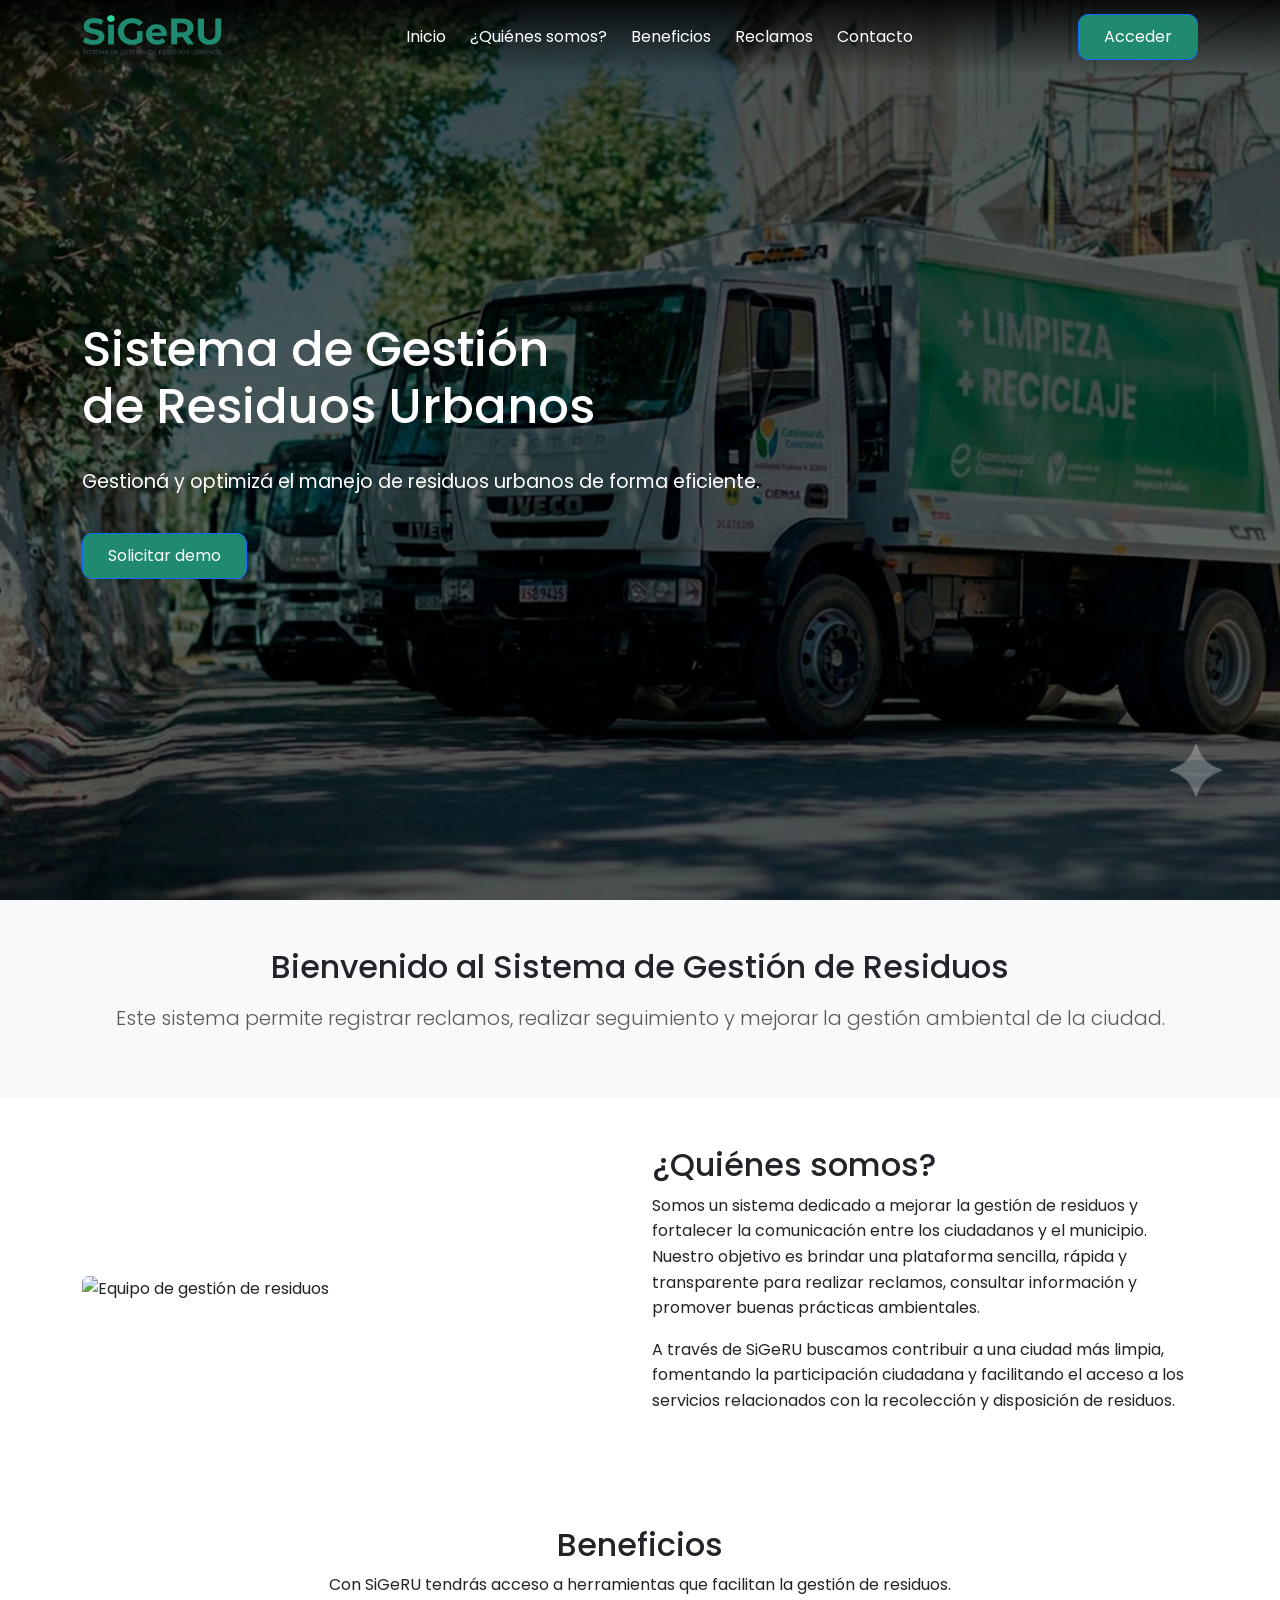
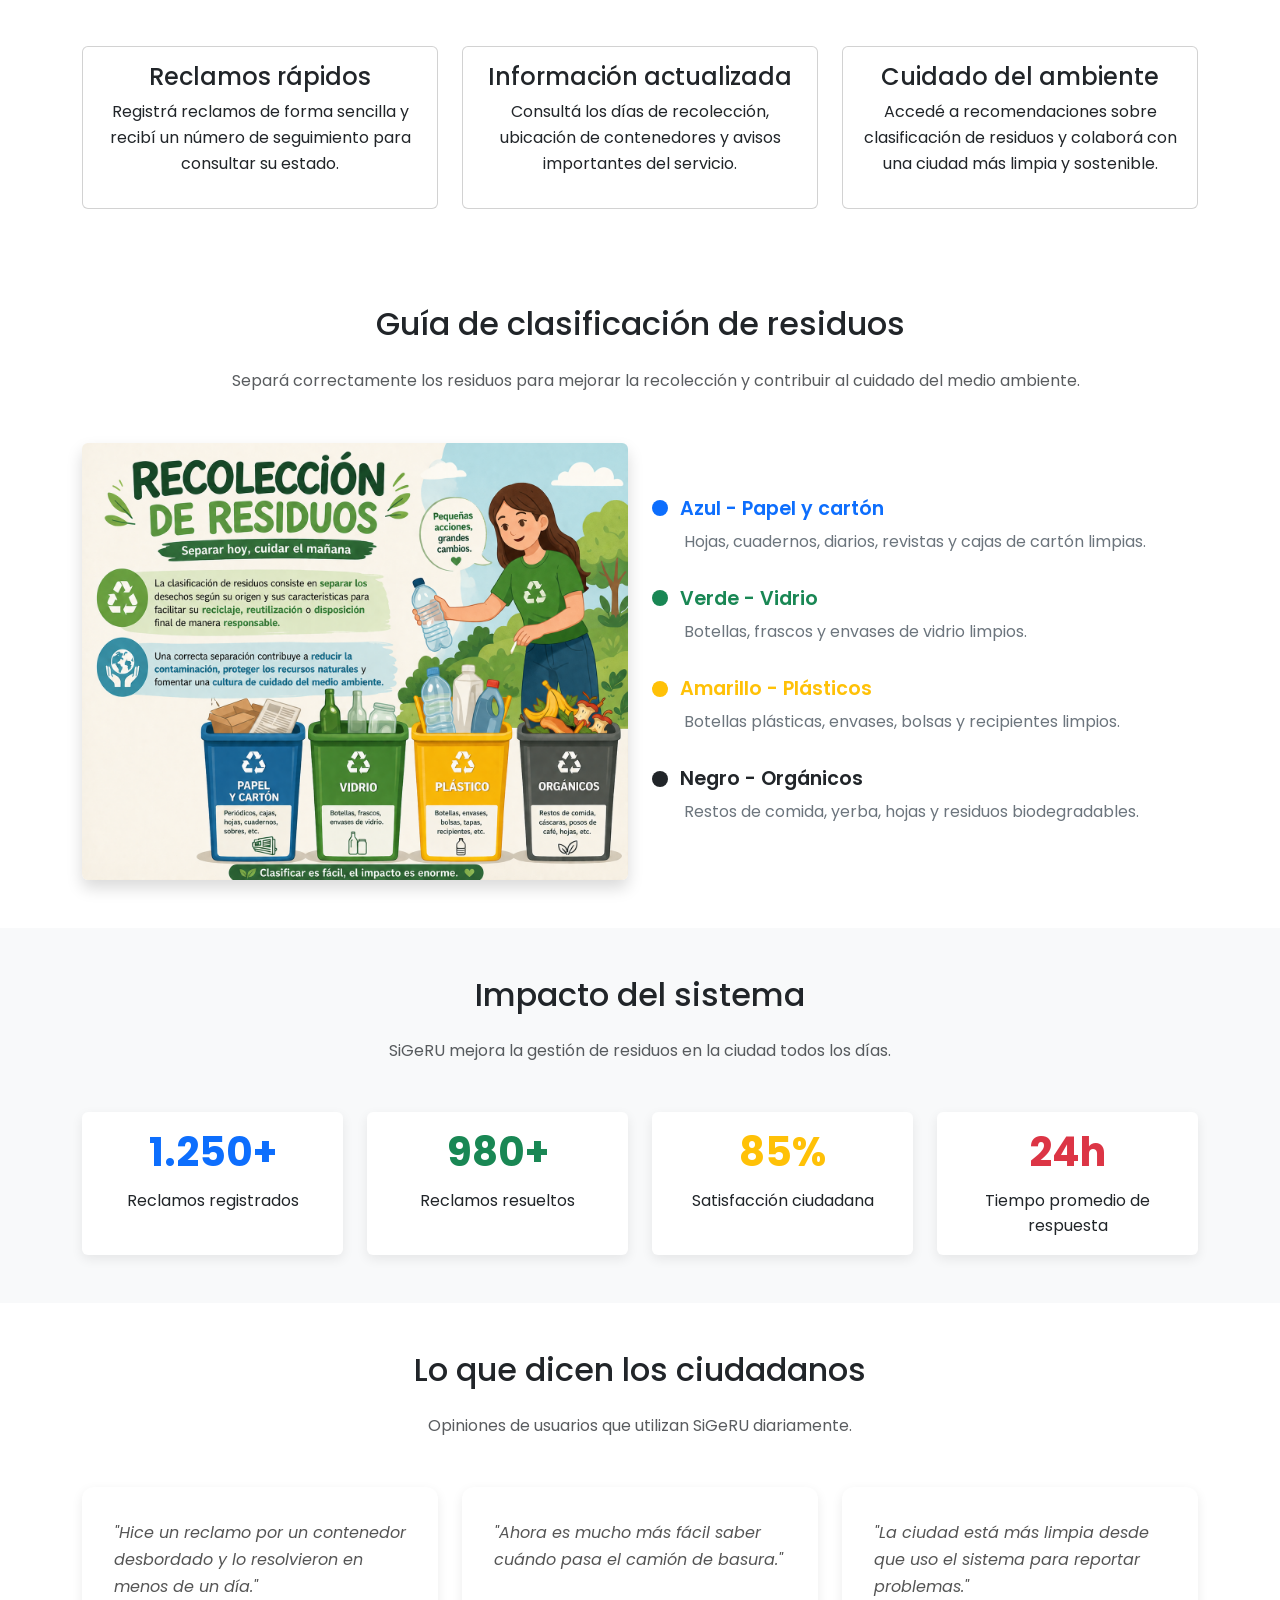
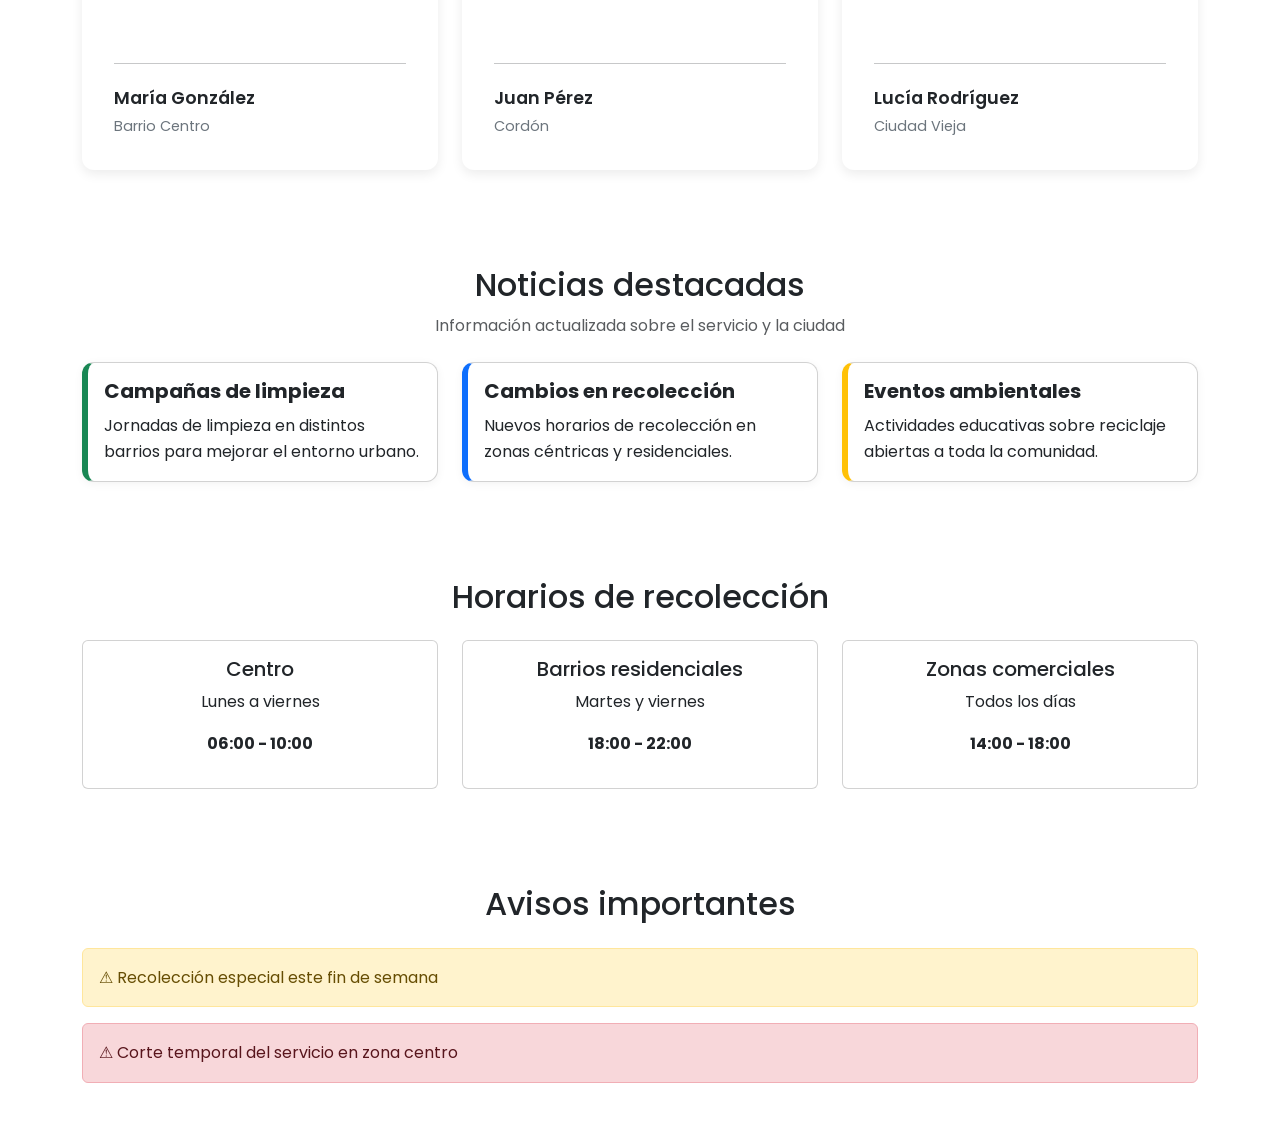
==== commit 1fc62299: "Fixed Hero" ====
--- a/landing-page/index.html
+++ b/landing-page/index.html
@@ -66,26 +66,15 @@
         <!--Hero-->
         <section class="hero-content">
             <div class="container">
-                <h1>Sistema de Gestión de Residuos Urbanos</h1>
-                <p>Un proyecto web en desarrollo paso a paso</p>
-                <button class="btn btn-outline-primary">Explorar</button>
+                <h1>Sistema de Gestión <br>
+                    de Residuos Urbanos</h1>
+                <p>Gestioná y optimizá el manejo de residuos urbanos de forma eficiente.</p>
+                <button class="btn btn-outline-primary">Solicitar demo</button>
             </div>
         </section>
     </header>
 
     <main>
-        <!--Carrusel de imagenes-->
-        <section class="carrusel" id="carrusel">
-            <div class="carrusel-track">
-                <img src="assets/images/sacar-residuos-contenedor.jpeg" alt="Tirando residuos al contenedor"
-                    title="Tirando residuos al contenedor" />
-                <img src="assets/images/camion.jpg" alt="Camion de basura" title="Camion de basura" />
-                <img src="assets/images/recogida-selectiva.jpg" alt="Contenedores de basura selectiva"
-                    title="Contenedores de basura selectiva" />
-                <img src="assets/images/bolsa-de-residuo.jpeg" alt="Bolsa de residuo" title="Bolsa de residuo" />
-                <img src="assets/images/reciclaje.jpg" alt="Reciclaje" title="Reciclaje" />
-
-        </section>
         <!-- Bienvenida al sistema -->
         <section class="bg-light py-5">
 
@@ -514,80 +503,7 @@
         </section>
     </main>
     <footer>
-      <div class="container">
-        <footer
-          class="d-flex flex-wrap justify-content-between align-items-center py-3 my-4 border-top">
-          <div class="col-md-4 d-flex align-items-center">
-            <a
-              href="/"
-              class="mb-3 me-2 mb-md-0 text-body-secondary text-decoration-none lh-1"
-              aria-label="Bootstrap">
-              <svg class="bi" width="30" height="24" aria-hidden="true">
-                <use xlink:href="#bootstrap"></use>
-              </svg>
-            </a>
-            <span class="mb-3 mb-md-0 text-body-secondary"
-              >&copy; 2026 SiGeRU</span
-            >
-          </div>
-          <ul class="nav col-md-4 justify-content-end list-unstyled d-flex">
-            <li class="ms-3">
-              <a
-                class="text-body-secondary"
-                href="https://www.facebook.com"
-                target="_blank"
-                title="Facebook"
-                aria-label="Facebook"
-                ><svg
-                  xmlns="http://www.w3.org/2000/svg"
-                  width="16"
-                  height="16"
-                  fill="currentColor"
-                  class="bi bi-facebook"
-                  viewBox="0 0 16 16">
-                  <path
-                    d="M16 8.049c0-4.446-3.582-8.05-8-8.05C3.58 0-.002 3.603-.002 8.05c0 4.017 2.926 7.347 6.75 7.951v-5.625h-2.03V8.05H6.75V6.275c0-2.017 1.195-3.131 3.022-3.131.876 0 1.791.157 1.791.157v1.98h-1.009c-.993 0-1.303.621-1.303 1.258v1.51h2.218l-.354 2.326H9.25V16c3.824-.604 6.75-3.934 6.75-7.951" /></svg
-              ></a>
-            </li>
-            <li class="ms-3">
-              <a
-                class="text-body-secondary"
-                href="https://www.instagram.com"
-                target="_blank"
-                title="Instagram"
-                aria-label="Instagram"
-                ><svg
-                  xmlns="http://www.w3.org/2000/svg"
-                  width="16"
-                  height="16"
-                  fill="currentColor"
-                  class="bi bi-instagram"
-                  viewBox="0 0 16 16">
-                  <path
-                    d="M8 0C5.829 0 5.556.01 4.703.048 3.85.088 3.269.222 2.76.42a3.9 3.9 0 0 0-1.417.923A3.9 3.9 0 0 0 .42 2.76C.222 3.268.087 3.85.048 4.7.01 5.555 0 5.827 0 8.001c0 2.172.01 2.444.048 3.297.04.852.174 1.433.372 1.942.205.526.478.972.923 1.417.444.445.89.719 1.416.923.51.198 1.09.333 1.942.372C5.555 15.99 5.827 16 8 16s2.444-.01 3.298-.048c.851-.04 1.434-.174 1.943-.372a3.9 3.9 0 0 0 1.416-.923c.445-.445.718-.891.923-1.417.197-.509.332-1.09.372-1.942C15.99 10.445 16 10.173 16 8s-.01-2.445-.048-3.299c-.04-.851-.175-1.433-.372-1.941a3.9 3.9 0 0 0-.923-1.417A3.9 3.9 0 0 0 13.24.42c-.51-.198-1.092-.333-1.943-.372C10.443.01 10.172 0 7.998 0zm-.717 1.442h.718c2.136 0 2.389.007 3.232.046.78.035 1.204.166 1.486.275.373.145.64.319.92.599s.453.546.598.92c.11.281.24.705.275 1.485.039.843.047 1.096.047 3.231s-.008 2.389-.047 3.232c-.035.78-.166 1.203-.275 1.485a2.5 2.5 0 0 1-.599.919c-.28.28-.546.453-.92.598-.28.11-.704.24-1.485.276-.843.038-1.096.047-3.232.047s-2.39-.009-3.233-.047c-.78-.036-1.203-.166-1.485-.276a2.5 2.5 0 0 1-.92-.598 2.5 2.5 0 0 1-.6-.92c-.109-.281-.24-.705-.275-1.485-.038-.843-.046-1.096-.046-3.233s.008-2.388.046-3.231c.036-.78.166-1.204.276-1.486.145-.373.319-.64.599-.92s.546-.453.92-.598c.282-.11.705-.24 1.485-.276.738-.034 1.024-.044 2.515-.045zm4.988 1.328a.96.96 0 1 0 0 1.92.96.96 0 0 0 0-1.92m-4.27 1.122a4.109 4.109 0 1 0 0 8.217 4.109 4.109 0 0 0 0-8.217m0 1.441a2.667 2.667 0 1 1 0 5.334 2.667 2.667 0 0 1 0-5.334" /></svg
-              ></a>
-            </li>
-            <li class="ms-3">
-              <a
-                class="text-body-secondary"
-                href="https://wa.me/59895177201?text=Hola,%20me%20gustar%C3%ADa%20informar%20una%20incidencia.%0A%0AUbicaci%C3%B3n:%0ATipo%20de%20incidencia:%0ADescripci%C3%B3n:"
-                target="_blank"
-                title="WhatsApp"
-                aria-label="Whatsapp"
-                ><svg
-                  xmlns="http://www.w3.org/2000/svg"
-                  width="16"
-                  height="16"
-                  fill="currentColor"
-                  class="bi bi-whatsapp"
-                  viewBox="0 0 16 16">
-                  <path
-                    d="M13.601 2.326A7.85 7.85 0 0 0 7.994 0C3.627 0 .068 3.558.064 7.926c0 1.399.366 2.76 1.057 3.965L0 16l4.204-1.102a7.9 7.9 0 0 0 3.79.965h.004c4.368 0 7.926-3.558 7.93-7.93A7.9 7.9 0 0 0 13.6 2.326zM7.994 14.521a6.6 6.6 0 0 1-3.356-.92l-.24-.144-2.494.654.666-2.433-.156-.251a6.56 6.56 0 0 1-1.007-3.505c0-3.626 2.957-6.584 6.591-6.584a6.56 6.56 0 0 1 4.66 1.931 6.56 6.56 0 0 1 1.928 4.66c-.004 3.639-2.961 6.592-6.592 6.592m3.615-4.934c-.197-.099-1.17-.578-1.353-.646-.182-.065-.315-.099-.445.099-.133.197-.513.646-.627.775-.114.133-.232.148-.43.05-.197-.1-.836-.308-1.592-.985-.59-.525-.985-1.175-1.103-1.372-.114-.198-.011-.304.088-.403.087-.088.197-.232.296-.346.1-.114.133-.198.198-.33.065-.134.034-.248-.015-.347-.05-.099-.445-1.076-.612-1.47-.16-.389-.323-.335-.445-.34-.114-.007-.247-.007-.38-.007a.73.73 0 0 0-.529.247c-.182.198-.691.677-.691 1.654s.71 1.916.81 2.049c.098.133 1.394 2.132 3.383 2.992.47.205.84.326 1.129.418.475.152.904.129 1.246.08.38-.058 1.171-.48 1.338-.943.164-.464.164-.86.114-.943-.049-.084-.182-.133-.38-.232" /></svg
-              ></a>
-            </li>
-          </ul>
-      </div>
-      <div class="b-example-divider"></div>
+
     </footer>
 </body>
-</html>
+</html>
--- a/landing-page/css/styles.css
+++ b/landing-page/css/styles.css
@@ -11,32 +11,23 @@
 body {
     font-family: 'Poppins', sans-serif;
     line-height: 1.6;
-    color: #333;
+    color: #212529;
 }
 
 header {
-    background-image: url("../assets/images/background.jpg");
+    background-image: url("../assets/images/background-2.png");
     background-size: cover;
     background-position: center;
     background-repeat: no-repeat;
     min-height: 100vh;
-    position: relative;
-}
-
-header::before {
-    content: "";
-    position: absolute;
-    inset: 0;
-    background: rgba(0, 0, 0, .45);
-}
-
-/*header>* {
-    position: absolute;
-    z-index: 2;
-}*/
+}
 
 .navbar {
-    background: transparent !important;
+    background: linear-gradient(
+        to bottom,
+        rgba(0,0,0,.85),
+        rgba(0,0,0,0)
+    );
     box-shadow: none;
     position: fixed;
 }
@@ -69,7 +60,6 @@
     min-height: 100vh;
     display: flex;
     flex-direction: column;
-    align-items: center;
     justify-content: center;
     color: #FFFFFF;
     padding: 2rem;
@@ -78,29 +68,12 @@
 .hero-content .container {
     display: flex;
     flex-direction: column;
+    align-items: flex-start;
     gap: 1rem;
 }
 
-/* capa oscura para mejorar legibilidad */
-.hero::before {
-    content: "";
-    position: absolute;
-    top: 0;
-    left: 0;
-    width: 100%;
-    height: 100%;
-    background: rgba(0, 0, 0, 0.5);
-}
-
-/* contenido encima de la capa */
-.hero-content {
-    position: relative;
-    z-index: 2;
-    max-width: 700px;
-    padding: 20px;
-}
-
 .hero h1 {
+    color: #FFFFFF;
     font-size: 3rem;
     margin-bottom: 15px;
 }
@@ -114,41 +87,15 @@
 .btn {
     display: inline-block;
     padding: 10px 25px;
-    background-color: #f0a500;
-    color: black;
+    background-color: #1f8a70;
+    color: #FFFFFF;
     text-decoration: none;
-    font-weight: bold;
-    border-radius: 5px;
+    border-radius: 10px;
     transition: 0.3s;
 }
 
 .btn:hover {
-    background-color: #ffbf2f;
-}
-
-.carrusel {
-    width: 100%;
-    overflow: hidden;
-    padding: 40px 0;
-    background: #f5f5f5;
-}
-
-/* Transisión de Imágenes */
-
-.carrusel-track {
-    display: flex;
-    width: max-content;
-    animation: scroll 30s linear infinite;
-}
-
-/* Imágenes Carrusel */
-
-.carrusel-track img {
-    width: 300px;
-    height: 200px;
-    object-fit: cover;
-    margin-right: 20px;
-    border-radius: 12px;
+    background-color: #2ed3a3;
 }
 
 @keyframes scroll {
@@ -186,13 +133,6 @@
     width: 400px;
     max-width: 100%;
     border-radius: 15px;
-}
-
-.form {
-  width: 100%;
-  max-width: 700px;
-  margin: 50px auto;
-  padding: 20px;
 }
 
 .noticia {
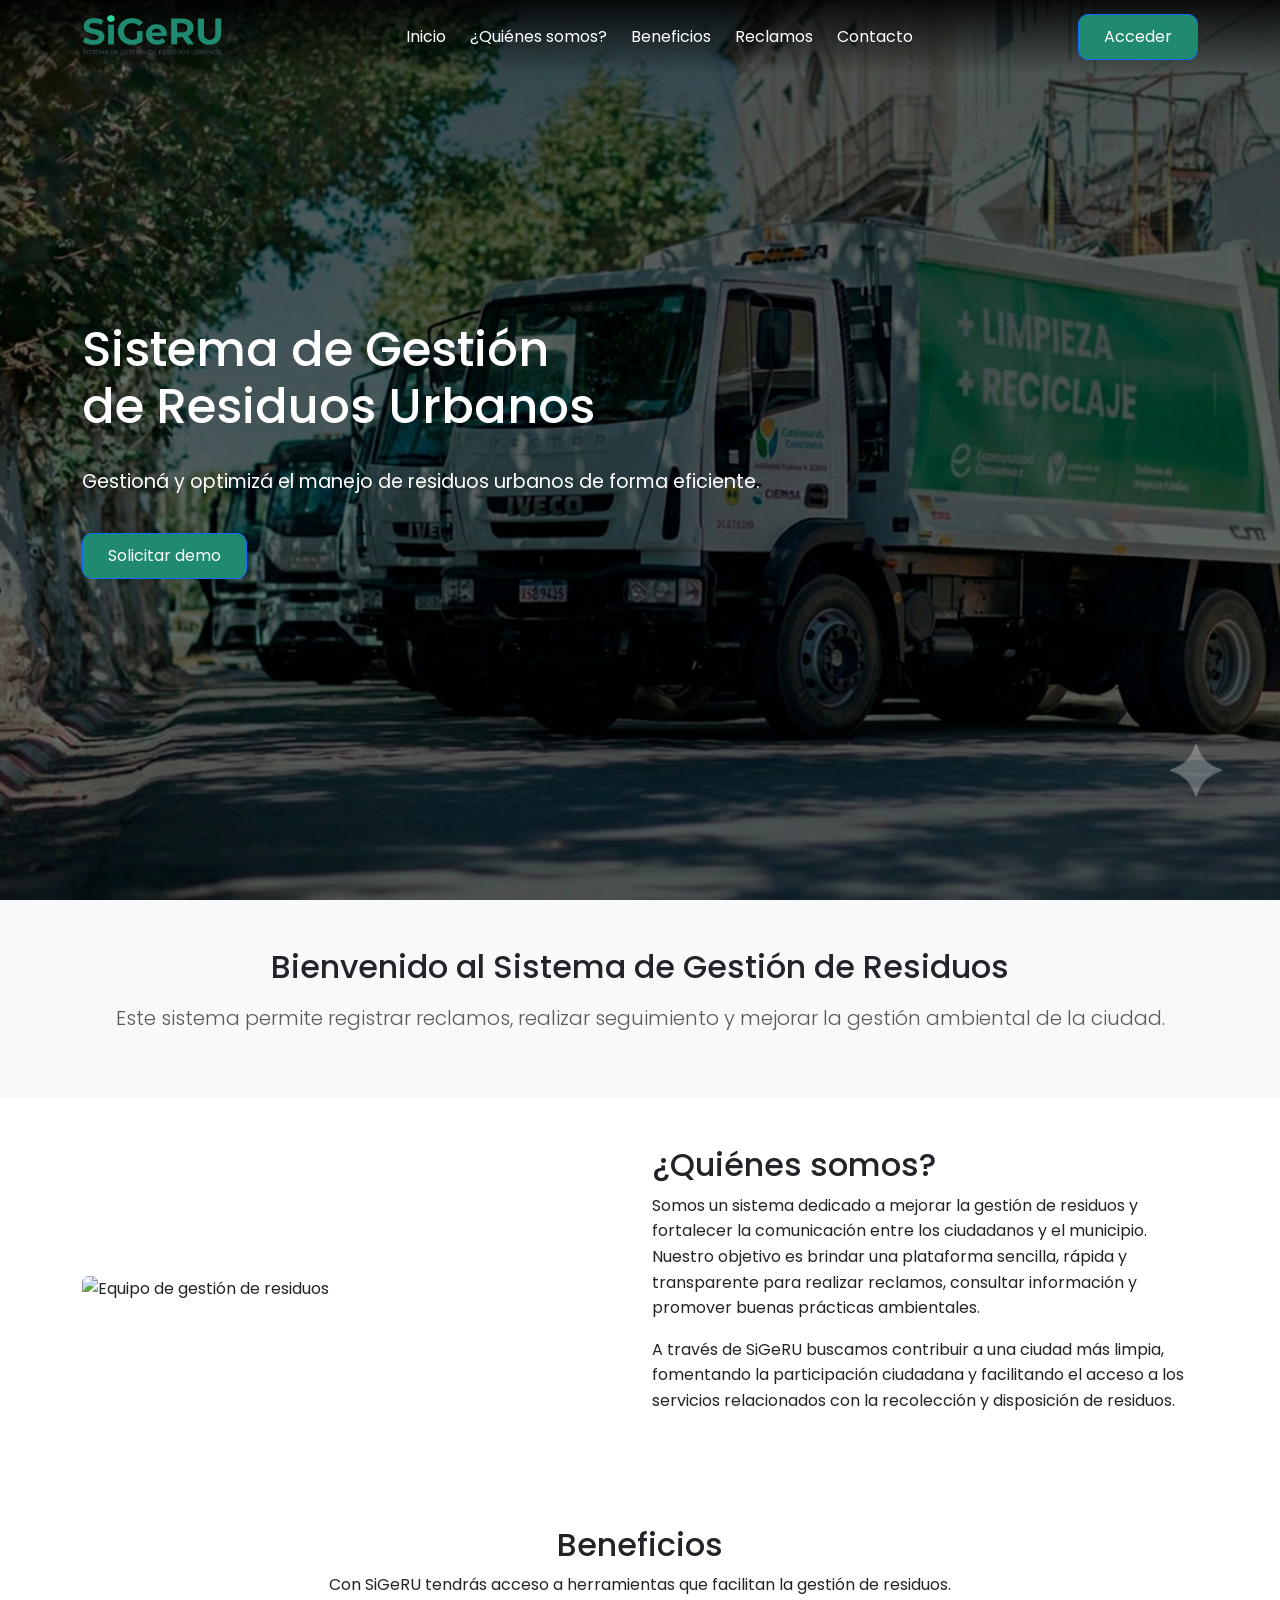
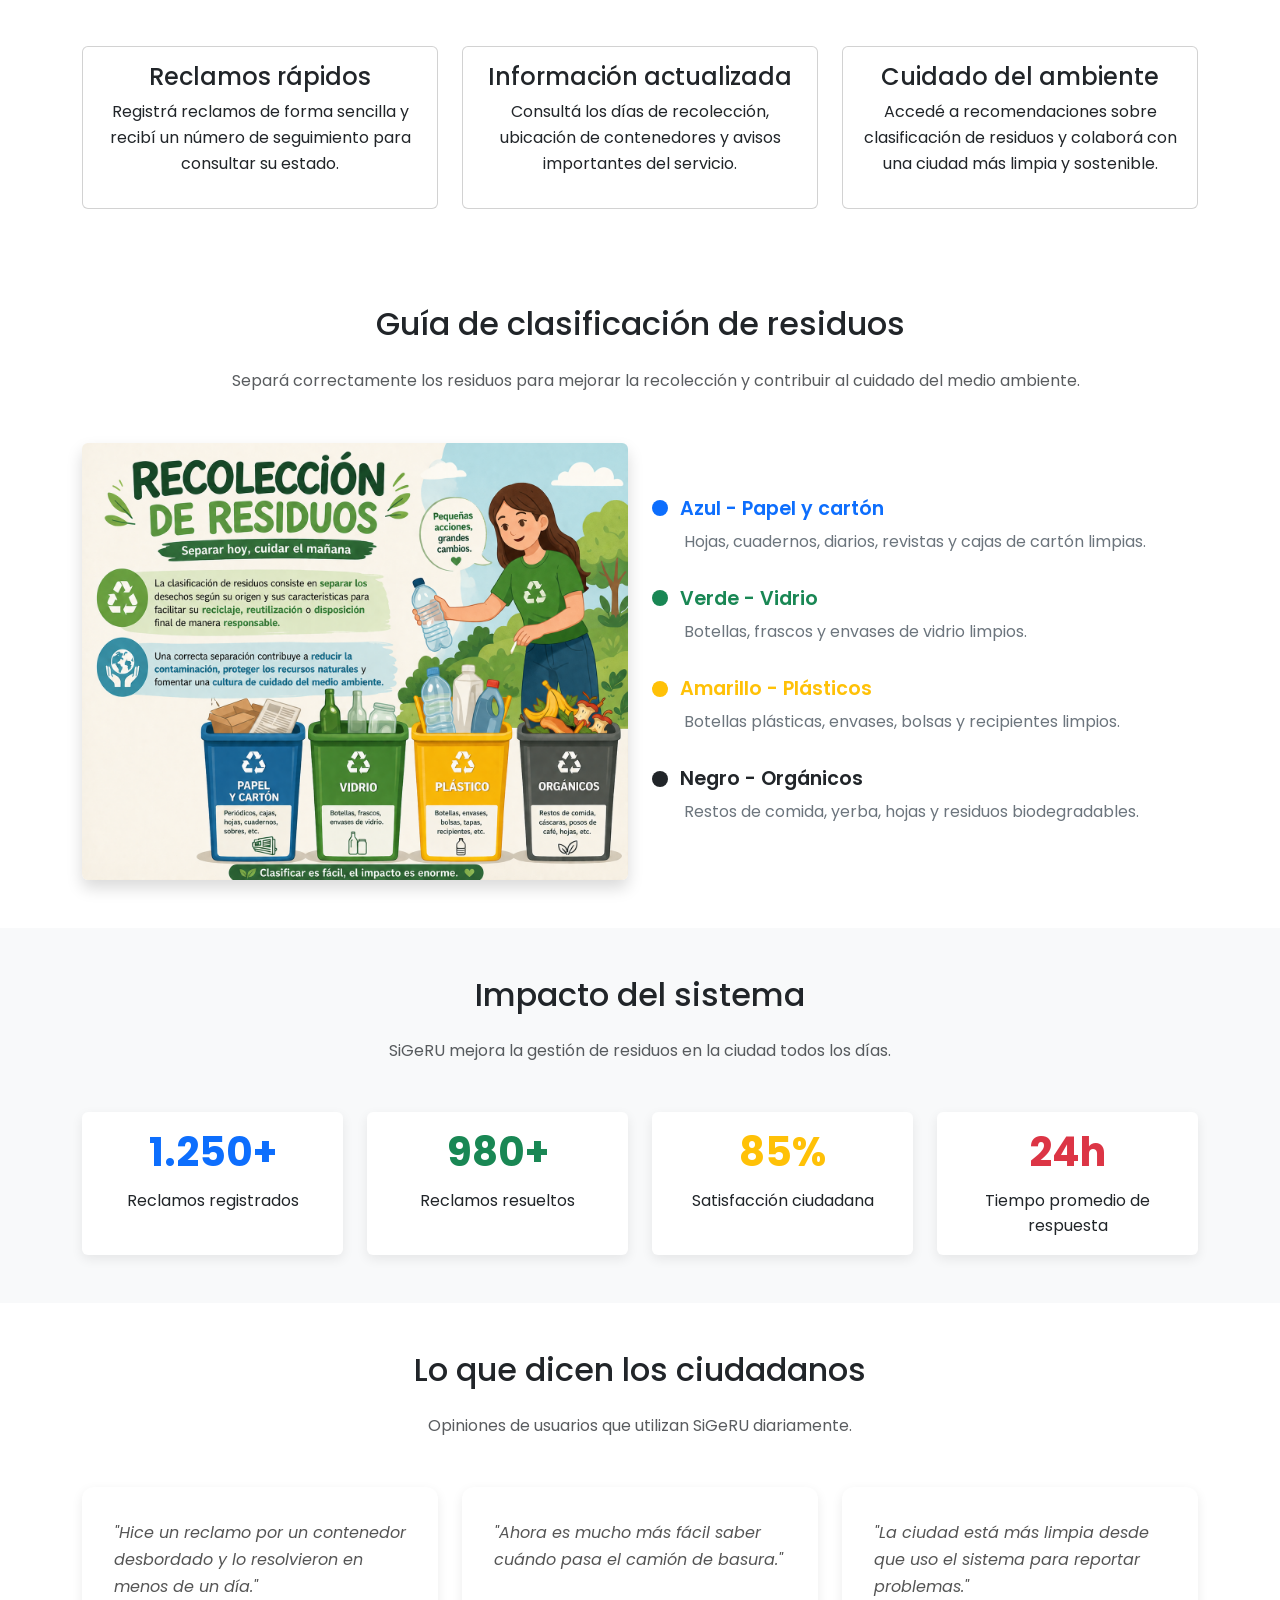
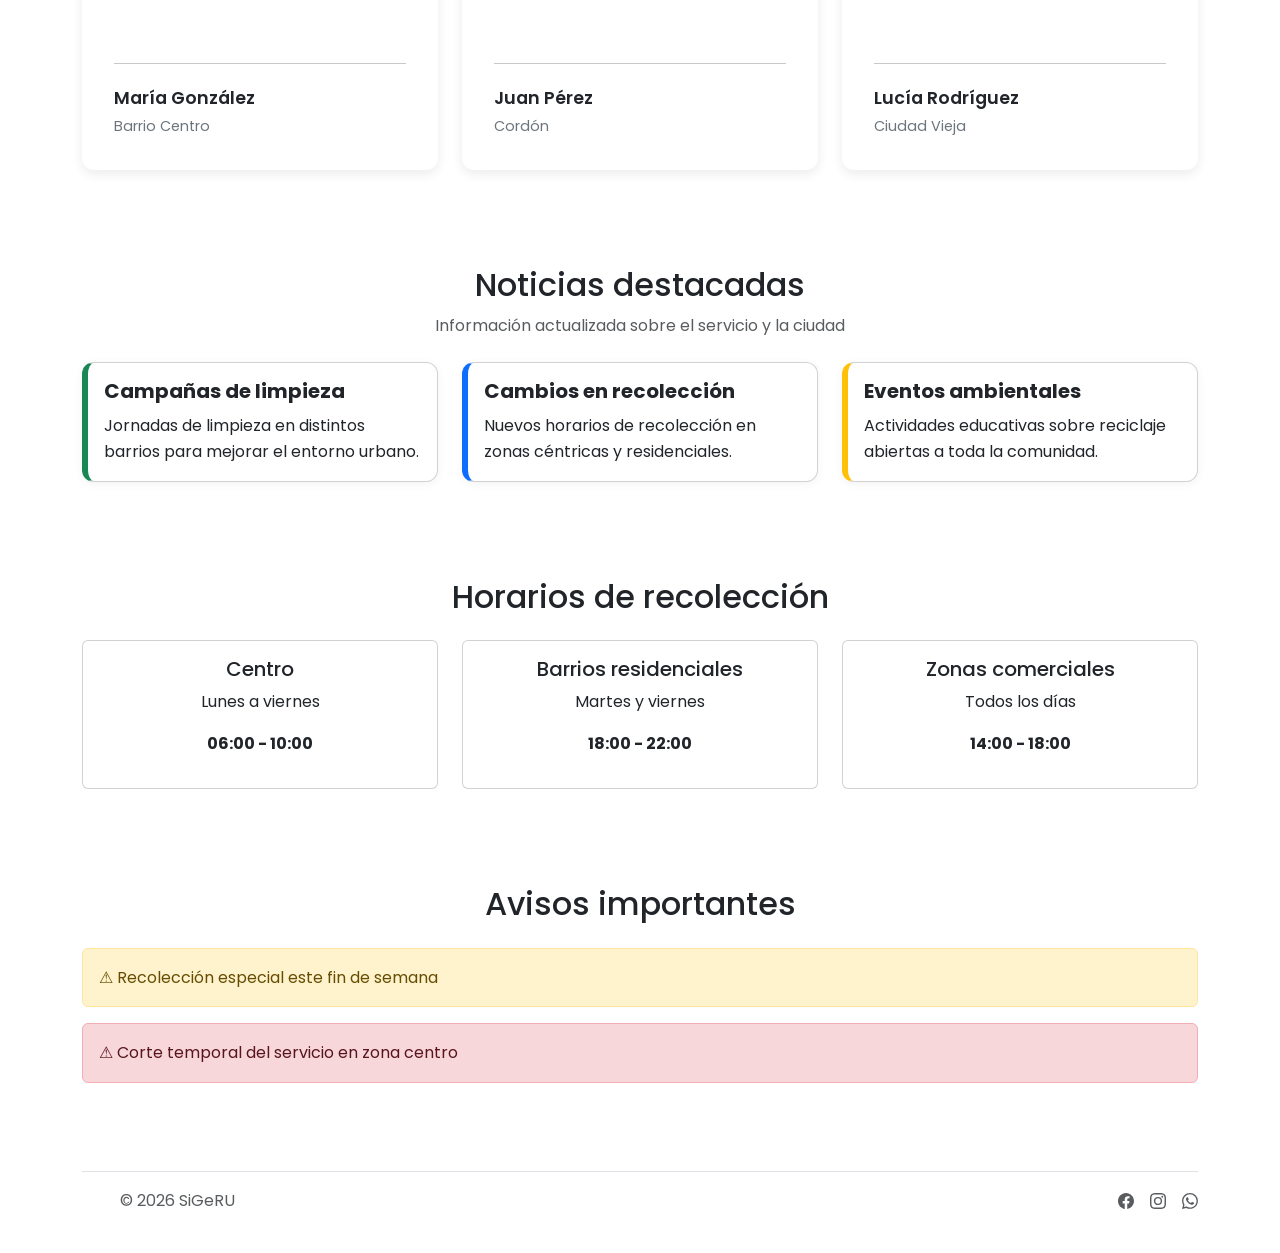
==== commit d21dc888: "Merge branch 'feature/landing-page' of https://github.com/whalesolutions/sigeru into feature/landing" ====
--- a/landing-page/index.html
+++ b/landing-page/index.html
@@ -503,7 +503,80 @@
         </section>
     </main>
     <footer>
-
+      <div class="container">
+        <footer
+          class="d-flex flex-wrap justify-content-between align-items-center py-3 my-4 border-top">
+          <div class="col-md-4 d-flex align-items-center">
+            <a
+              href="/"
+              class="mb-3 me-2 mb-md-0 text-body-secondary text-decoration-none lh-1"
+              aria-label="Bootstrap">
+              <svg class="bi" width="30" height="24" aria-hidden="true">
+                <use xlink:href="#bootstrap"></use>
+              </svg>
+            </a>
+            <span class="mb-3 mb-md-0 text-body-secondary"
+              >&copy; 2026 SiGeRU</span
+            >
+          </div>
+          <ul class="nav col-md-4 justify-content-end list-unstyled d-flex">
+            <li class="ms-3">
+              <a
+                class="text-body-secondary"
+                href="https://www.facebook.com"
+                target="_blank"
+                title="Facebook"
+                aria-label="Facebook"
+                ><svg
+                  xmlns="http://www.w3.org/2000/svg"
+                  width="16"
+                  height="16"
+                  fill="currentColor"
+                  class="bi bi-facebook"
+                  viewBox="0 0 16 16">
+                  <path
+                    d="M16 8.049c0-4.446-3.582-8.05-8-8.05C3.58 0-.002 3.603-.002 8.05c0 4.017 2.926 7.347 6.75 7.951v-5.625h-2.03V8.05H6.75V6.275c0-2.017 1.195-3.131 3.022-3.131.876 0 1.791.157 1.791.157v1.98h-1.009c-.993 0-1.303.621-1.303 1.258v1.51h2.218l-.354 2.326H9.25V16c3.824-.604 6.75-3.934 6.75-7.951" /></svg
+              ></a>
+            </li>
+            <li class="ms-3">
+              <a
+                class="text-body-secondary"
+                href="https://www.instagram.com"
+                target="_blank"
+                title="Instagram"
+                aria-label="Instagram"
+                ><svg
+                  xmlns="http://www.w3.org/2000/svg"
+                  width="16"
+                  height="16"
+                  fill="currentColor"
+                  class="bi bi-instagram"
+                  viewBox="0 0 16 16">
+                  <path
+                    d="M8 0C5.829 0 5.556.01 4.703.048 3.85.088 3.269.222 2.76.42a3.9 3.9 0 0 0-1.417.923A3.9 3.9 0 0 0 .42 2.76C.222 3.268.087 3.85.048 4.7.01 5.555 0 5.827 0 8.001c0 2.172.01 2.444.048 3.297.04.852.174 1.433.372 1.942.205.526.478.972.923 1.417.444.445.89.719 1.416.923.51.198 1.09.333 1.942.372C5.555 15.99 5.827 16 8 16s2.444-.01 3.298-.048c.851-.04 1.434-.174 1.943-.372a3.9 3.9 0 0 0 1.416-.923c.445-.445.718-.891.923-1.417.197-.509.332-1.09.372-1.942C15.99 10.445 16 10.173 16 8s-.01-2.445-.048-3.299c-.04-.851-.175-1.433-.372-1.941a3.9 3.9 0 0 0-.923-1.417A3.9 3.9 0 0 0 13.24.42c-.51-.198-1.092-.333-1.943-.372C10.443.01 10.172 0 7.998 0zm-.717 1.442h.718c2.136 0 2.389.007 3.232.046.78.035 1.204.166 1.486.275.373.145.64.319.92.599s.453.546.598.92c.11.281.24.705.275 1.485.039.843.047 1.096.047 3.231s-.008 2.389-.047 3.232c-.035.78-.166 1.203-.275 1.485a2.5 2.5 0 0 1-.599.919c-.28.28-.546.453-.92.598-.28.11-.704.24-1.485.276-.843.038-1.096.047-3.232.047s-2.39-.009-3.233-.047c-.78-.036-1.203-.166-1.485-.276a2.5 2.5 0 0 1-.92-.598 2.5 2.5 0 0 1-.6-.92c-.109-.281-.24-.705-.275-1.485-.038-.843-.046-1.096-.046-3.233s.008-2.388.046-3.231c.036-.78.166-1.204.276-1.486.145-.373.319-.64.599-.92s.546-.453.92-.598c.282-.11.705-.24 1.485-.276.738-.034 1.024-.044 2.515-.045zm4.988 1.328a.96.96 0 1 0 0 1.92.96.96 0 0 0 0-1.92m-4.27 1.122a4.109 4.109 0 1 0 0 8.217 4.109 4.109 0 0 0 0-8.217m0 1.441a2.667 2.667 0 1 1 0 5.334 2.667 2.667 0 0 1 0-5.334" /></svg
+              ></a>
+            </li>
+            <li class="ms-3">
+              <a
+                class="text-body-secondary"
+                href="https://wa.me/59895177201?text=Hola,%20me%20gustar%C3%ADa%20informar%20una%20incidencia.%0A%0AUbicaci%C3%B3n:%0ATipo%20de%20incidencia:%0ADescripci%C3%B3n:"
+                target="_blank"
+                title="WhatsApp"
+                aria-label="Whatsapp"
+                ><svg
+                  xmlns="http://www.w3.org/2000/svg"
+                  width="16"
+                  height="16"
+                  fill="currentColor"
+                  class="bi bi-whatsapp"
+                  viewBox="0 0 16 16">
+                  <path
+                    d="M13.601 2.326A7.85 7.85 0 0 0 7.994 0C3.627 0 .068 3.558.064 7.926c0 1.399.366 2.76 1.057 3.965L0 16l4.204-1.102a7.9 7.9 0 0 0 3.79.965h.004c4.368 0 7.926-3.558 7.93-7.93A7.9 7.9 0 0 0 13.6 2.326zM7.994 14.521a6.6 6.6 0 0 1-3.356-.92l-.24-.144-2.494.654.666-2.433-.156-.251a6.56 6.56 0 0 1-1.007-3.505c0-3.626 2.957-6.584 6.591-6.584a6.56 6.56 0 0 1 4.66 1.931 6.56 6.56 0 0 1 1.928 4.66c-.004 3.639-2.961 6.592-6.592 6.592m3.615-4.934c-.197-.099-1.17-.578-1.353-.646-.182-.065-.315-.099-.445.099-.133.197-.513.646-.627.775-.114.133-.232.148-.43.05-.197-.1-.836-.308-1.592-.985-.59-.525-.985-1.175-1.103-1.372-.114-.198-.011-.304.088-.403.087-.088.197-.232.296-.346.1-.114.133-.198.198-.33.065-.134.034-.248-.015-.347-.05-.099-.445-1.076-.612-1.47-.16-.389-.323-.335-.445-.34-.114-.007-.247-.007-.38-.007a.73.73 0 0 0-.529.247c-.182.198-.691.677-.691 1.654s.71 1.916.81 2.049c.098.133 1.394 2.132 3.383 2.992.47.205.84.326 1.129.418.475.152.904.129 1.246.08.38-.058 1.171-.48 1.338-.943.164-.464.164-.86.114-.943-.049-.084-.182-.133-.38-.232" /></svg
+              ></a>
+            </li>
+          </ul>
+      </div>
+      <div class="b-example-divider"></div>
     </footer>
 </body>
-</html>+</html>
--- a/landing-page/css/styles.css
+++ b/landing-page/css/styles.css
@@ -135,6 +135,13 @@
     border-radius: 15px;
 }
 
+.form {
+  width: 100%;
+  max-width: 700px;
+  margin: 50px auto;
+  padding: 20px;
+}
+
 .noticia {
     border-left: 6px solid transparent;
     border-radius: 12px;
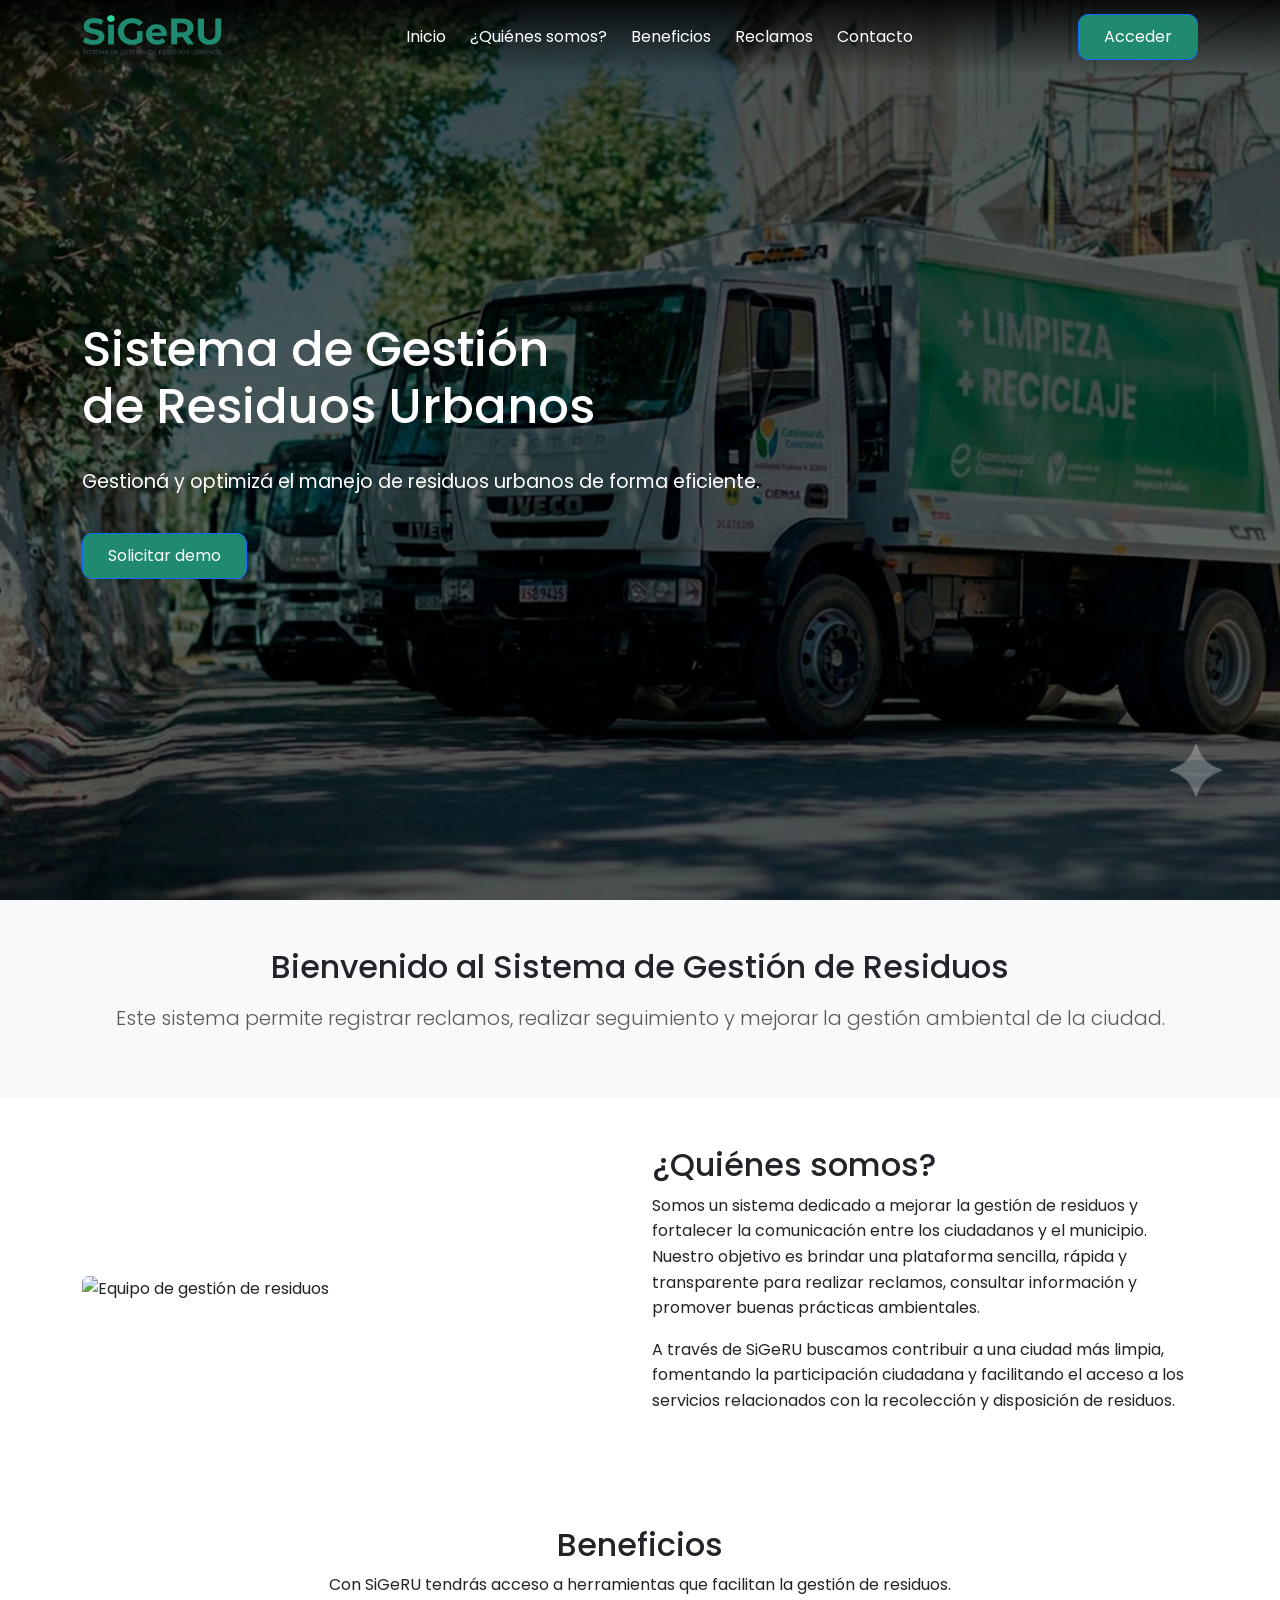
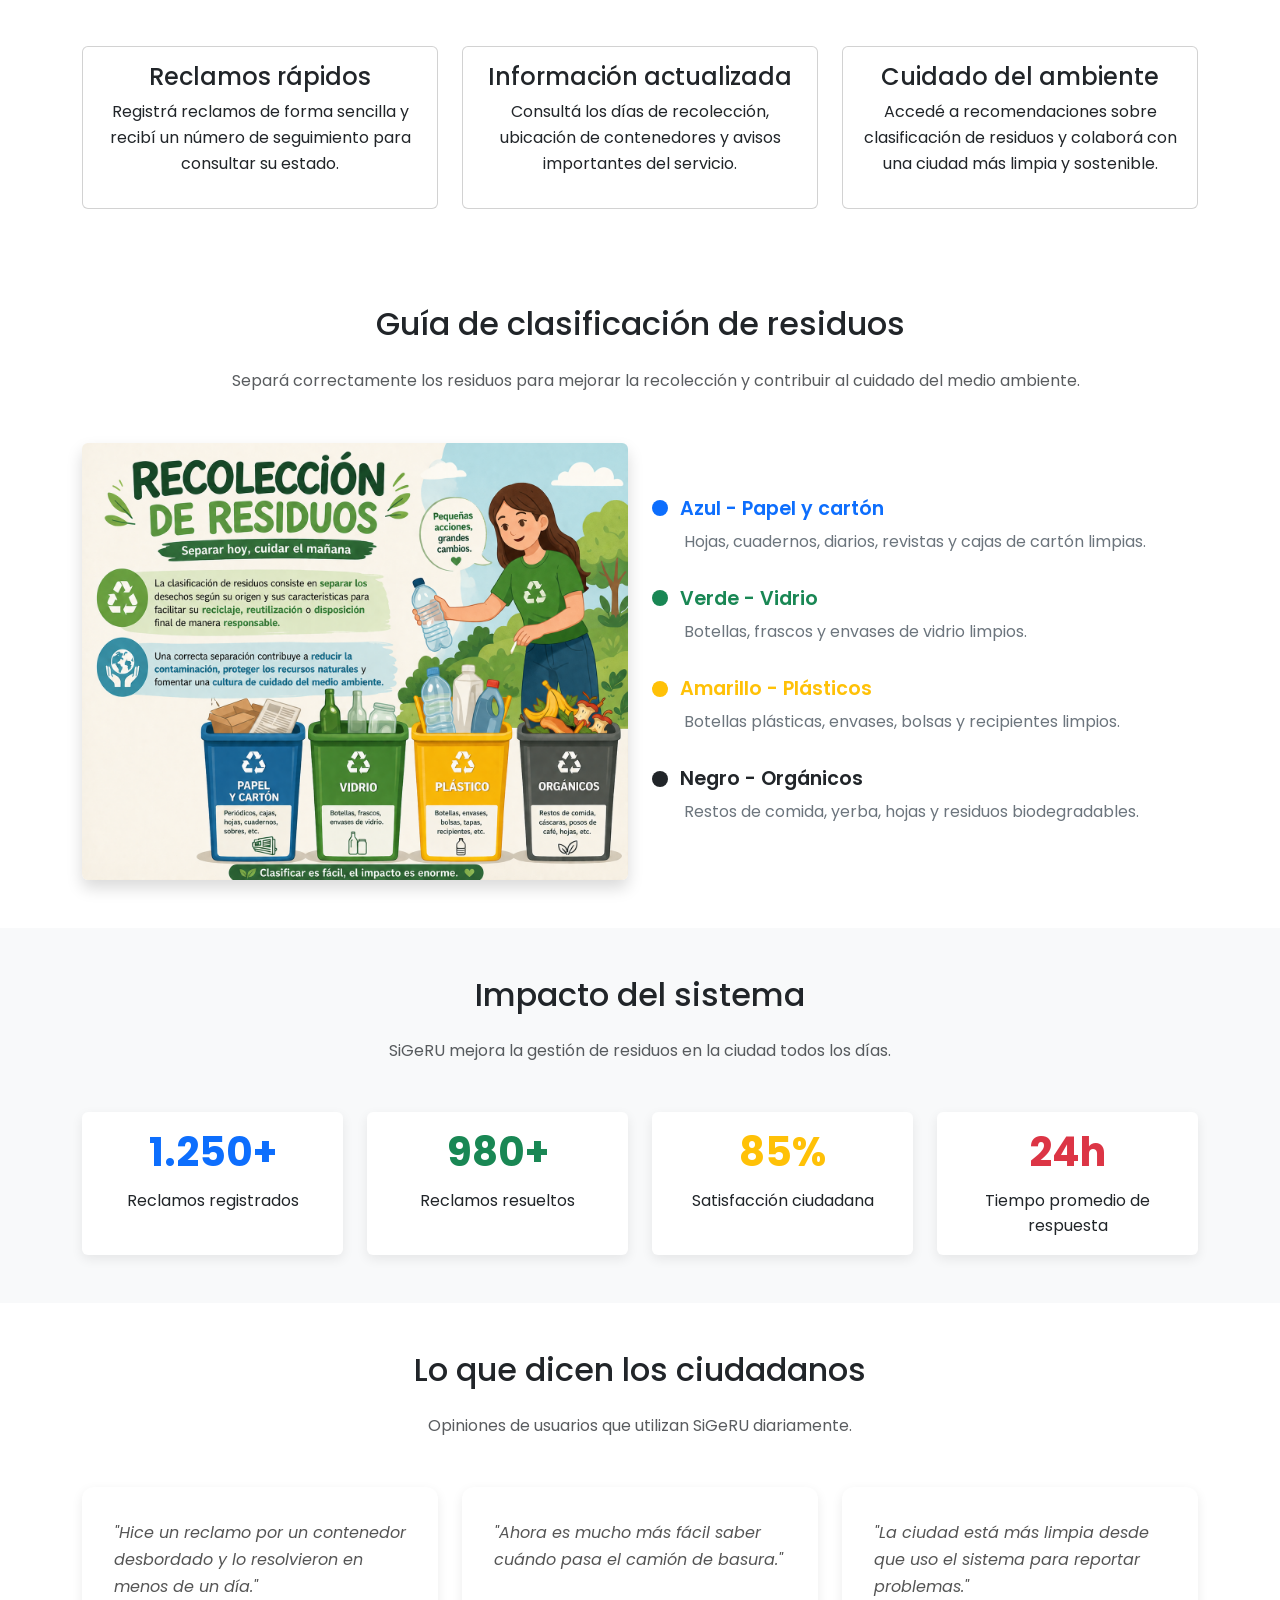
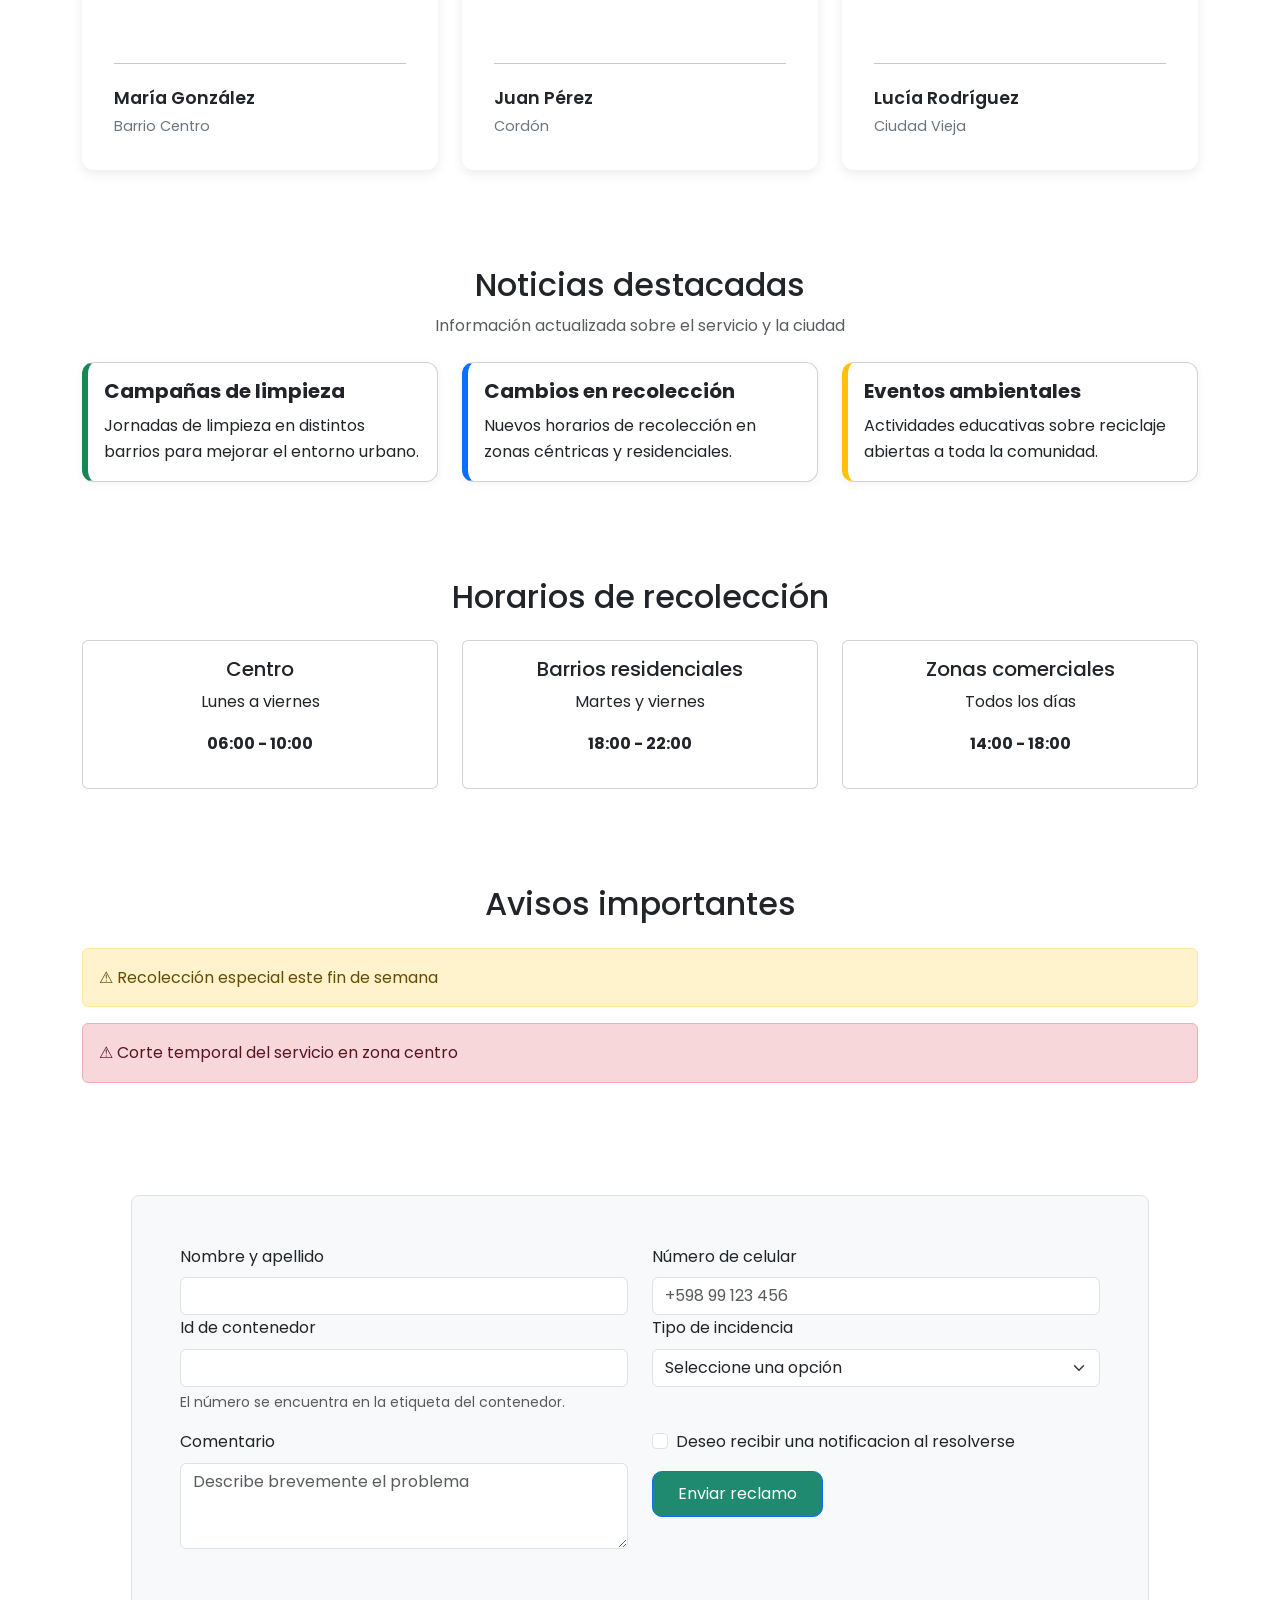
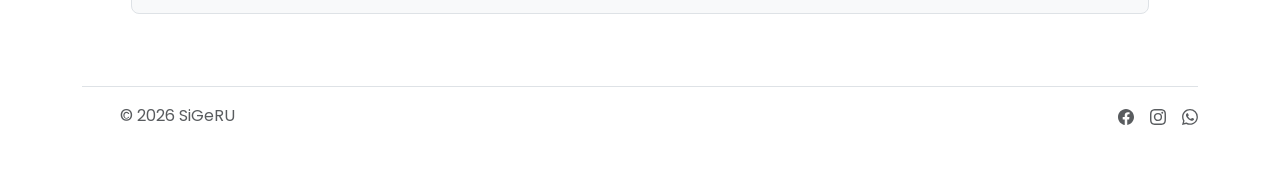
==== commit 087976ad: "Form" ====
--- a/landing-page/index.html
+++ b/landing-page/index.html
@@ -501,8 +501,94 @@
             </div>
 
         </section>
+        <!-- Reclamos -->
+      <div class="container col-xl-10 col-xxl-8 px-4 py-5">
+        <form class="p-4 p-md-5 border rounded-3 bg-body-tertiary">
+          <div class="row">
+            <div class="col">
+              <label for="nombre" class="form-label">Nombre y apellido</label>
+              <input
+                type="text"
+                class="form-control"
+                aria-label="nombre"
+                required />
+            </div>
+            <div class="col">
+              <label for="celular" class="form-label">Número de celular</label>
+              <input
+                type="tel"
+                class="form-control"
+                id="celular"
+                name="celular"
+                placeholder="+598 99 123 456" />
+            </div>
+          </div>
+
+          <div class="row">
+            <div class="col">
+              <div class="mb-3">
+                <label for="contenedor" class="form-label"
+                  >Id de contenedor</label
+                >
+                <input
+                  type="text"
+                  class="form-control"
+                  id="contenedor"
+                  aria-describedby="contenedorHelp"
+                  required />
+                <div id="contenedorHelp" class="form-text">
+                  El número se encuentra en la etiqueta del contenedor.
+                </div>
+              </div>
+            </div>
+            <div class="col">
+              <div class="mb-3">
+                <label for="tipoDeIncidencia" class="form-label"
+                  >Tipo de incidencia</label
+                >
+                <select id="tipoDeIncidencia" class="form-select">
+                  <option selected disabled>Seleccione una opción</option>
+                  <option>Contenedor lleno</option>
+                  <option>Contenedor desbordado</option>
+                  <option>Contenedor dañado</option>
+                  <option>Basura alrededor del contenedor</option>
+                  <option>Recolección no realizada</option>
+                  <option>Otro</option>
+                </select>
+              </div>
+            </div>
+          </div>
+          <div class="row">
+            <div class="col">
+              <div class="mb-3">
+                <label for="descripcionReclamo" class="form-label"
+                  >Comentario</label
+                >
+                <textarea
+                  class="form-control"
+                  id="descripcionReclamo"
+                  rows="3"
+                  placeholder="Describe brevemente el problema"></textarea>
+              </div>
+            </div>
+            <div class="col">
+              <div class="mb-3 form-check">
+                <input
+                  type="checkbox"
+                  class="form-check-input"
+                  id="checkNotificacion" />
+                <label class="form-check-label" for="checkNotificacion"
+                  >Deseo recibir una notificacion al resolverse
+                </label>
+              </div>
+              <button type="submit" class="btn btn-primary">
+                Enviar reclamo
+              </button>
+            </div>
+          </div>
+        </form>
+      </div>
     </main>
-    <footer>
       <div class="container">
         <footer
           class="d-flex flex-wrap justify-content-between align-items-center py-3 my-4 border-top">
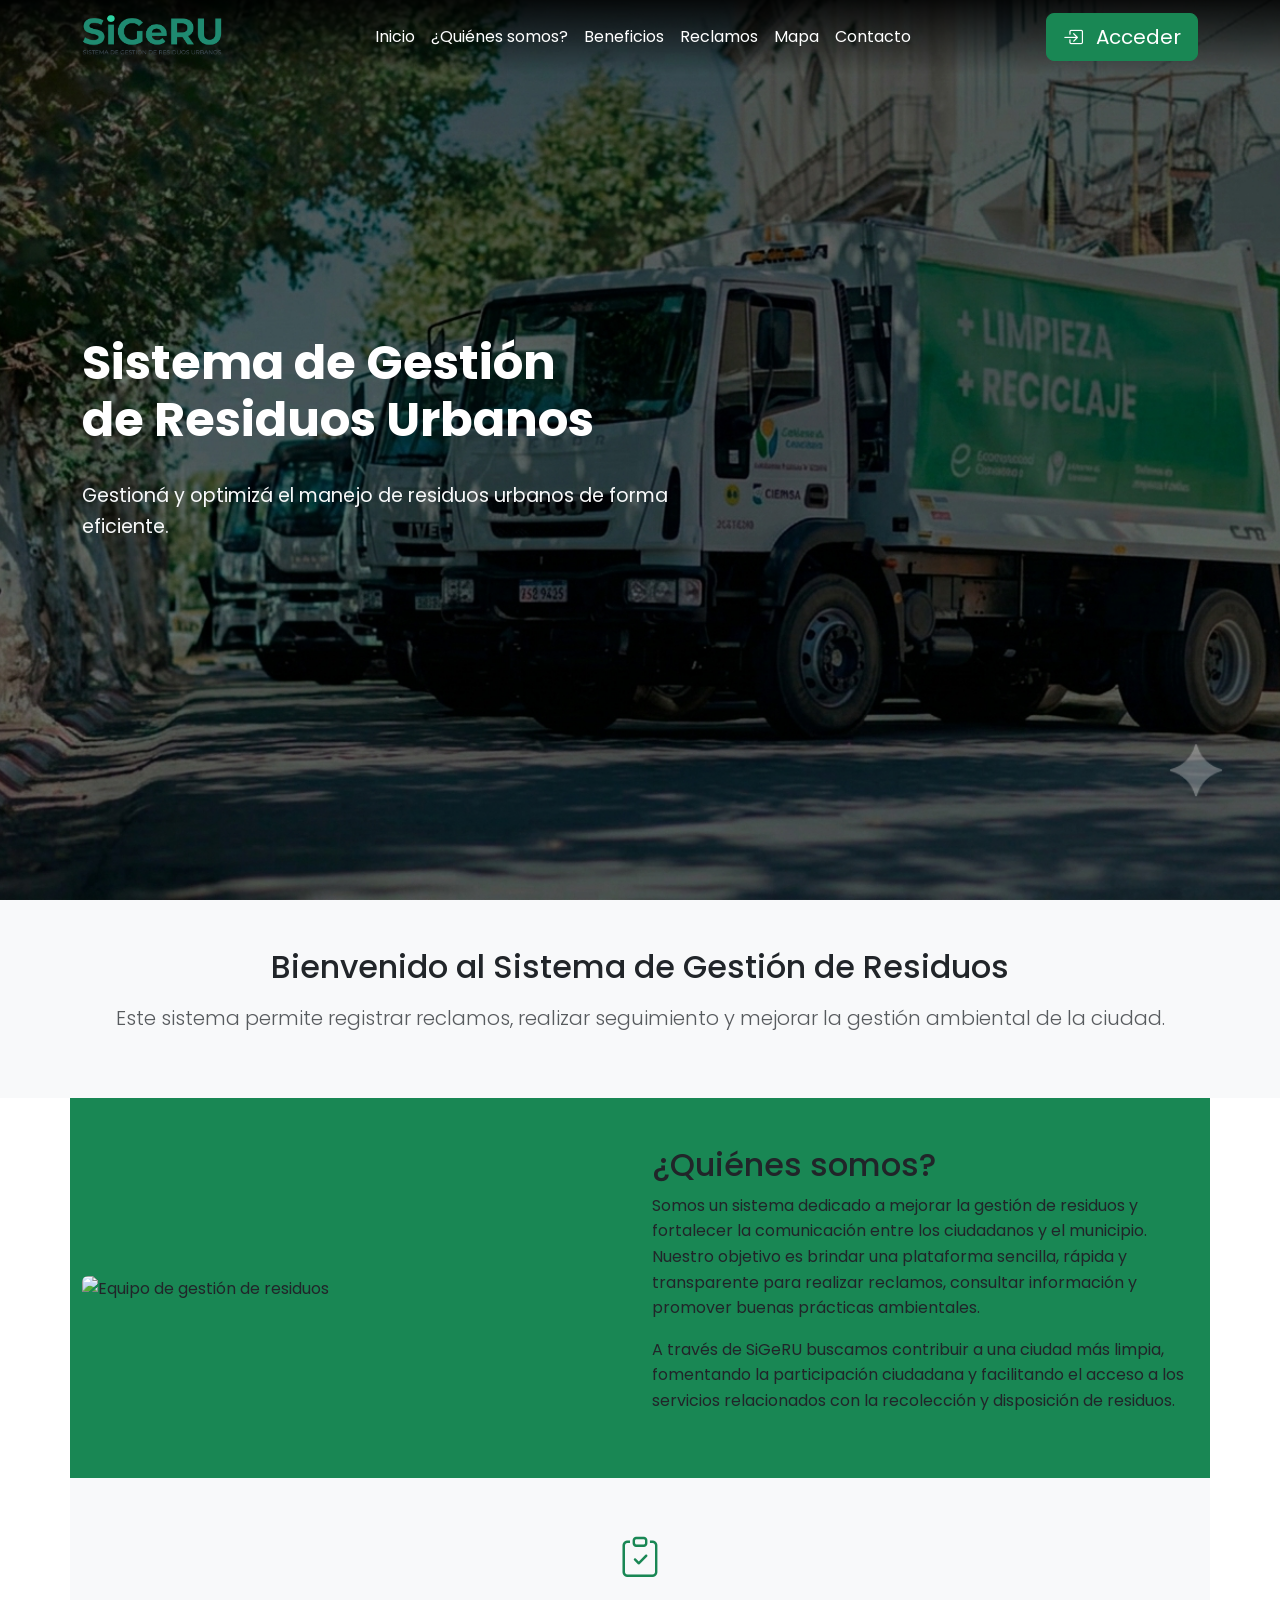
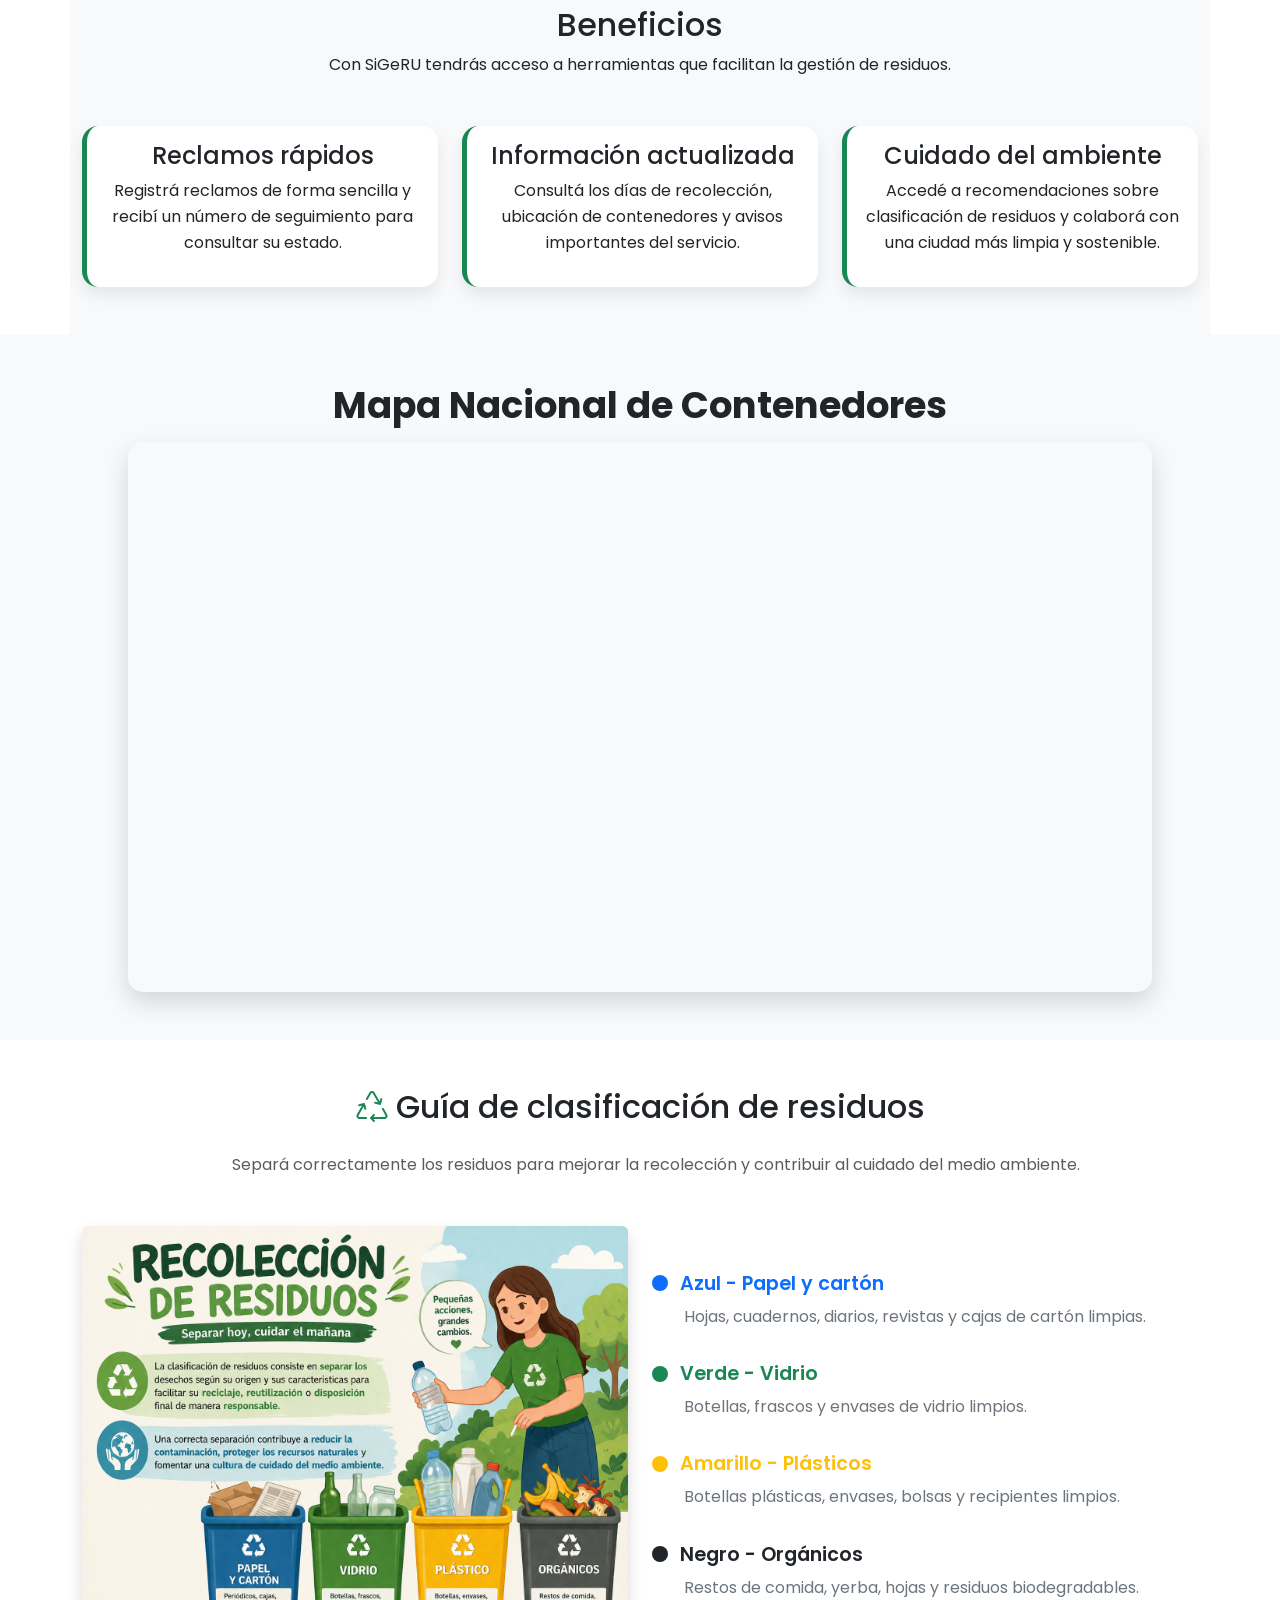
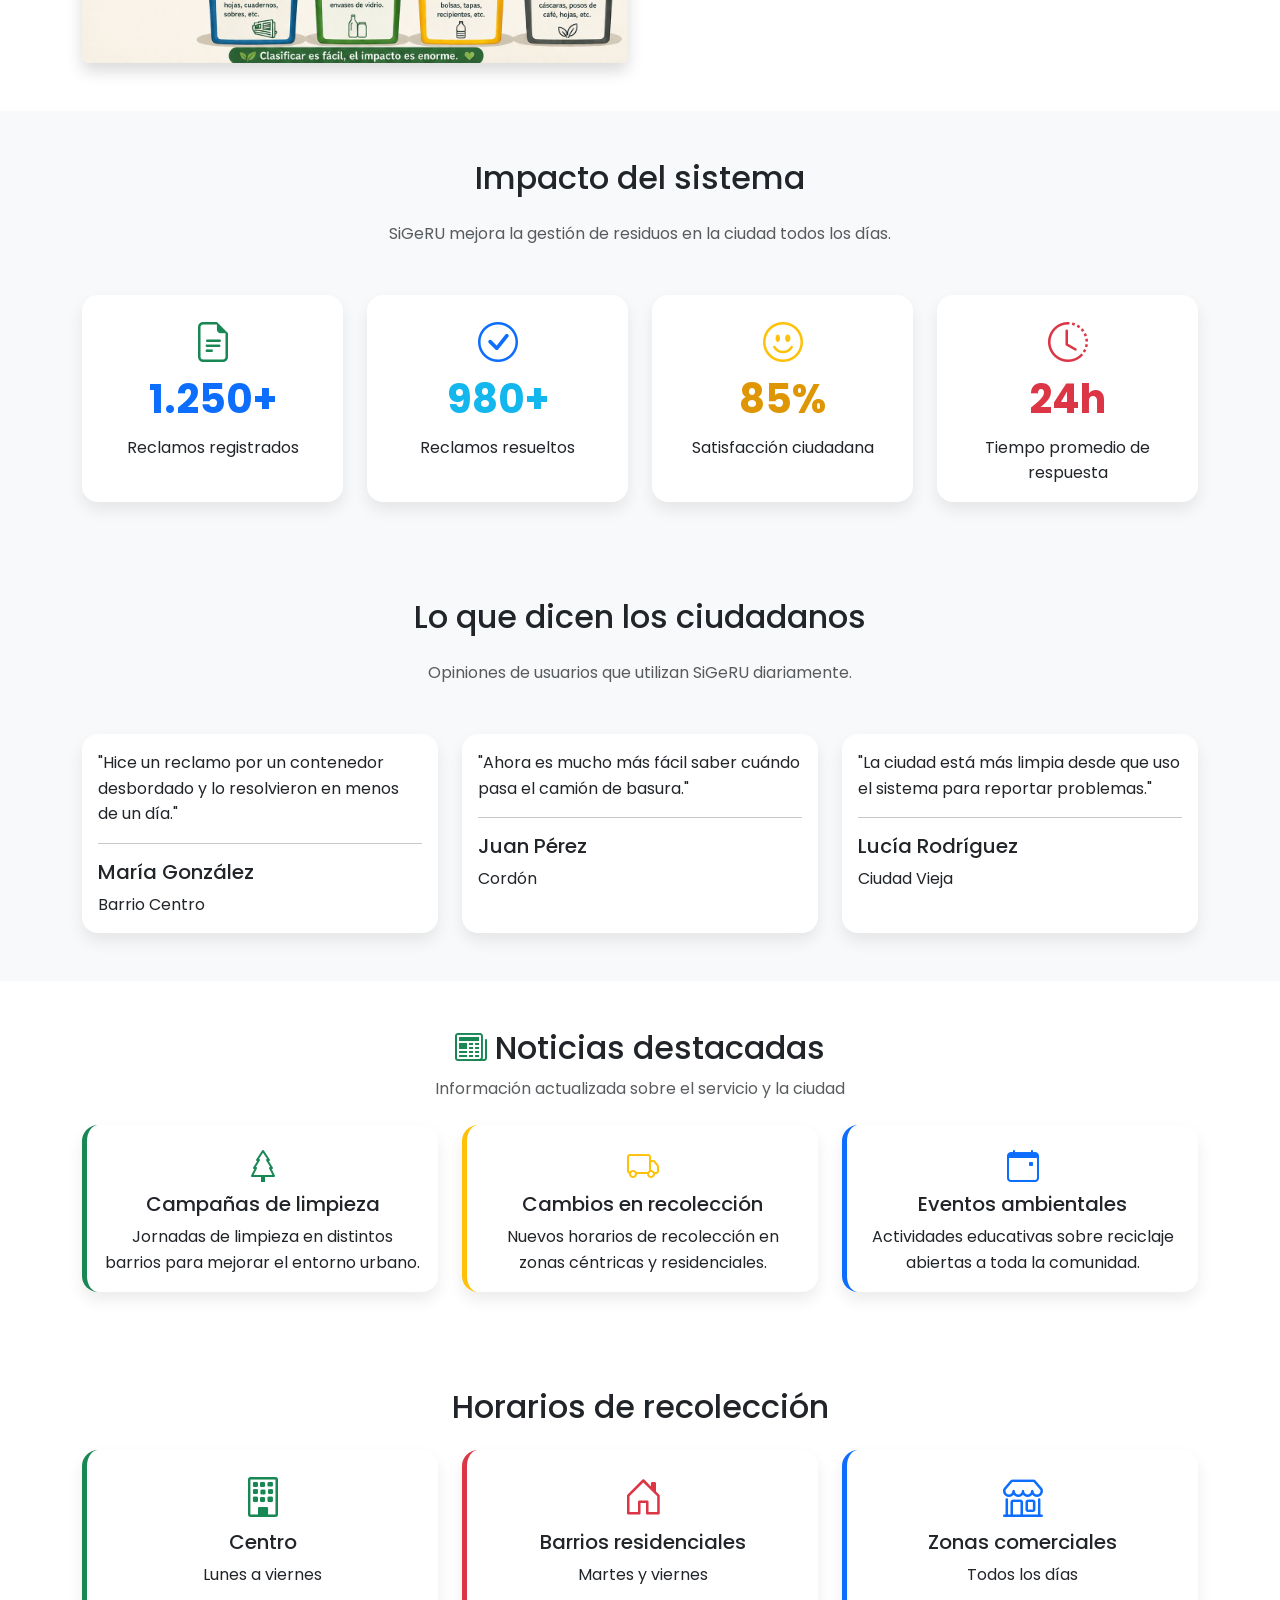
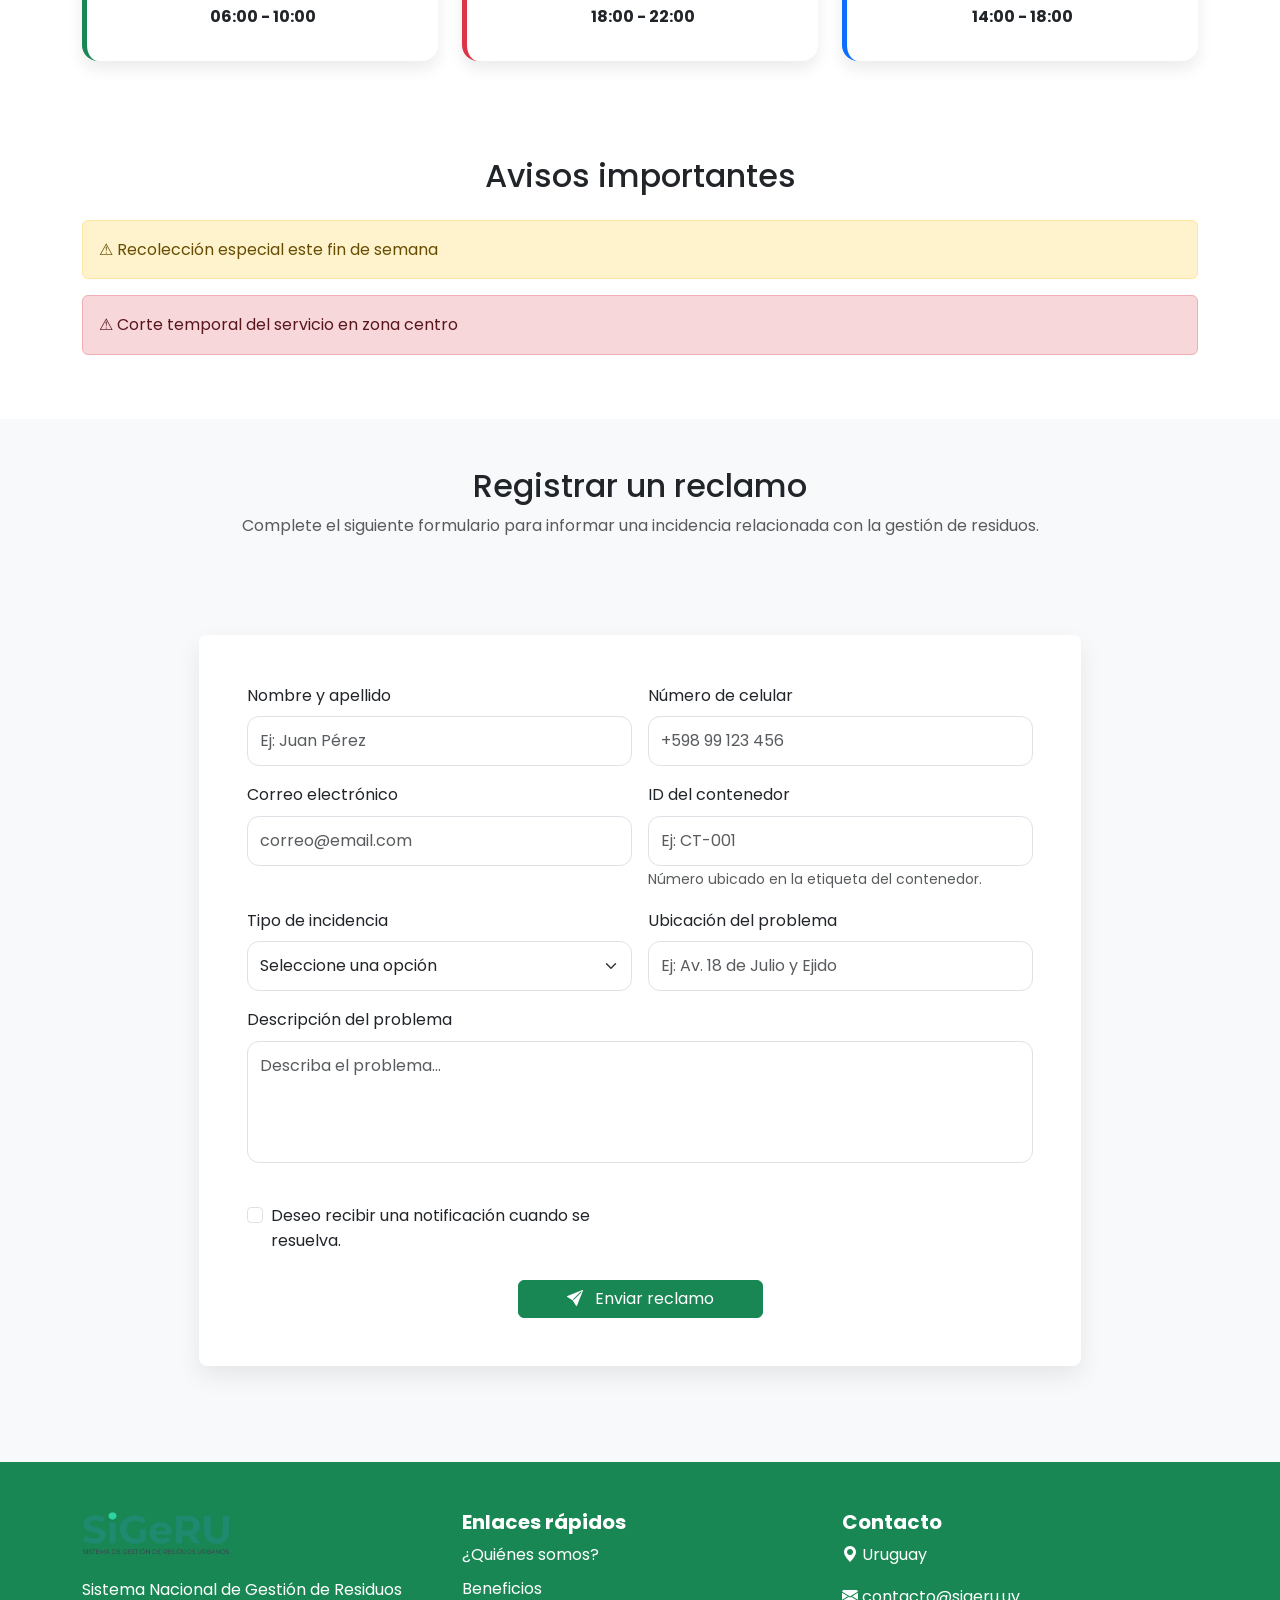
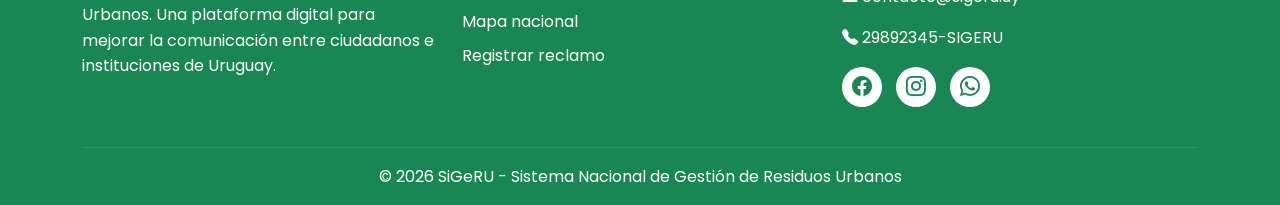
==== commit 4ee90ada: "Resolve merge conflict" ====
--- a/landing-page/index.html
+++ b/landing-page/index.html
@@ -5,6 +5,7 @@
     <meta charset="UTF-8" />
     <meta name="viewport" content="width=device-width, initial-scale=1.0" />
     <title>Landing Page</title>
+    <link rel="stylesheet" href="https://unpkg.com/leaflet/dist/leaflet.css" />
     <link href="https://cdn.jsdelivr.net/npm/bootstrap@5.3.8/dist/css/bootstrap.min.css" rel="stylesheet"
         integrity="sha384-sRIl4kxILFvY47J16cr9ZwB07vP4J8+LH7qKQnuqkuIAvNWLzeN8tE5YBujZqJLB" crossorigin="anonymous">
     <link rel="stylesheet" href="css/styles.css" />
@@ -13,63 +14,74 @@
     <link rel="preconnect" href="https://fonts.gstatic.com" crossorigin>
     <link rel="stylesheet"
         href="https://fonts.googleapis.com/css2?family=Poppins:wght@300;400;500;600;700&display=swap">
+    <link rel="stylesheet" href="https://cdn.jsdelivr.net/npm/bootstrap-icons@1.11.3/font/bootstrap-icons.min.css">
 </head>
 
 <body>
     <header class="hero">
-        <nav class="navbar fixed-top">
+
+        <nav class="navbar navbar-expand-lg navbar-dark fixed-top" id="navbar">
             <div class="container">
-                
+
                 <!--Logo-->
                 <a class="navbar-brand" href="#">
-                    <img
-                        src="./assets/images/SiGeRU.png"
-                        alt="Logo SiGeRU"
-                        height="48">
+                    <img src="./assets/images/SiGeRU.png" alt="Logo SiGeRU" height="48">
                 </a>
 
+                <button class="navbar-toggler" type="button" data-bs-toggle="collapse" data-bs-target="#menu">
+
+                    <span class="navbar-toggler-icon"></span>
+
+                </button>
                 <!--Menu-->
-                <ul class="navbar-nav flex-row gap-4 mx-auto">
-                    <li class="nav-item">
-                        <a class="nav-link active" href="#">
-                            Inicio
-                        </a>
-                    </li>
-                    <li class="nav-item">
-                        <a class="nav-link" href="#quienes-somos">
-                            ¿Quiénes somos?
-                        </a>
-                    </li>
-                    <li class="nav-item">
-                        <a class="nav-link" href="#beneficios">
-                            Beneficios
-                        </a>
-                    </li>
-                    <li class="nav-item">
-                        <a class="nav-link" href="#">
-                            Reclamos
-                        </a>
-                    </li>
-                    <li class="nav-item">
-                        <a class="nav-link" href="#">
-                            Contacto
-                        </a>
-                    </li>
-                </ul>
+                <div class="collapse navbar-collapse" id="menu">
+                    <ul class="navbar-nav mx-auto">
+                        <li class="nav-item">
+                            <a class="nav-link active" href="#">
+                                Inicio
+                            </a>
+                        </li>
+                        <li class="nav-item">
+                            <a class="nav-link" href="#quienes-somos">
+                                ¿Quiénes somos?
+                            </a>
+                        </li>
+                        <li class="nav-item">
+                            <a class="nav-link" href="#beneficios">
+                                Beneficios
+                            </a>
+                        </li>
+                        <li class="nav-item">
+                            <a class="nav-link" href="#reclamos">
+                                Reclamos
+                            </a>
+                        </li>
+                        <li class="nav-item">
+                            <a class="nav-link" href="#mapa">
+                                Mapa
+                            </a>
+                        </li>
+                        <li class="nav-item">
+                            <a class="nav-link" href="#contacto">
+                                Contacto
+                            </a>
+                        </li>
+                    </ul>
+                </div>
 
                 <!--Login -->
-                <button class="btn btn-outline-primary">
+                <a href="login.html" class="btn btn-success btn-lg rounded-3 btn-sigeru">
+                    <i class="bi bi-box-arrow-in-right me-2"></i>
                     Acceder
-                </button>
+                </a>
             </div>
         </nav>
         <!--Hero-->
         <section class="hero-content">
             <div class="container">
-                <h1>Sistema de Gestión <br>
+                <h1 class="mb-3">Sistema de Gestión <br>
                     de Residuos Urbanos</h1>
-                <p>Gestioná y optimizá el manejo de residuos urbanos de forma eficiente.</p>
-                <button class="btn btn-outline-primary">Solicitar demo</button>
+                <p class="mb-4">Gestioná y optimizá el manejo de residuos urbanos de forma eficiente.</p>
             </div>
         </section>
     </header>
@@ -91,7 +103,7 @@
 
         </section>
         <!-- Breve explicacion de quienes somos -->
-        <section id="quienes-somos" class="container py-5">
+        <section id="quienes-somos" class="container bg-success py-5">
             <div class="row align-items-center">
 
                 <div class="col-md-6">
@@ -120,10 +132,12 @@
 
             </div>
         </section>
-
-        <section id="beneficios" class="container py-5">
-
+        <!-- Beneficios -->
+        <section id="beneficios" class="container bg-light py-5">
             <div class="text-center mb-5">
+                <div class="mb-3">
+                    <i class="bi bi-clipboard-check fs-1 text-success"></i>
+                </div>
                 <h2>Beneficios</h2>
                 <p>Con SiGeRU tendrás acceso a herramientas que facilitan la gestión de residuos.</p>
             </div>
@@ -131,7 +145,7 @@
             <div class="row g-4">
 
                 <div class="col-md-4">
-                    <div class="card h-100 text-center">
+                    <div class="card card-sigeru borde-verde h-100 text-center">
                         <div class="card-body">
                             <h4> Reclamos rápidos</h4>
                             <p>
@@ -143,7 +157,7 @@
                 </div>
 
                 <div class="col-md-4">
-                    <div class="card h-100 text-center">
+                    <div class="card card-sigeru borde-verde h-100 text-center">
                         <div class="card-body">
                             <h4>Información actualizada</h4>
                             <p>
@@ -155,7 +169,7 @@
                 </div>
 
                 <div class="col-md-4">
-                    <div class="card h-100 text-center">
+                    <div class="card card-sigeru borde-verde h-100 text-center">
                         <div class="card-body">
                             <h4> Cuidado del ambiente</h4>
                             <p>
@@ -167,11 +181,15 @@
                 </div>
             </div>
         </section>
-
+        <!-- Mapa de contenedore -->
+        <section id="mapa" class="bg-light py-5">
+            <h2 class="text-center">Mapa Nacional de Contenedores</h2>
+            <div id="map"></div>
+        </section>
         <!-- Explicacion de Clasificacion de residuos -->
-        <section class="guia-residuos container py-5">
-
+        <section id="guia" class="guia-residuos container py-5">
             <h2 class="text-center mb-4">
+                <i class="bi bi-recycle text-success"></i>
                 Guía de clasificación de residuos
             </h2>
 
@@ -250,7 +268,7 @@
         </section>
 
         <!-- Estadisticas del funcionamiento de la paltaforma -->
-        <section class="impacto py-5 bg-light">
+        <section id="impacto" class="impacto py-5 bg-light">
 
             <div class="container text-center">
 
@@ -263,8 +281,9 @@
                 <div class="row g-4">
 
                     <div class="col-md-3">
-                        <div class="card estadistica-card h-100">
+                        <div class="card card-sigeru estadistica-card h-100">
                             <div class="card-body">
+                                <i class="bi bi-file-earmark-text fs-1 text-success"></i>
                                 <h1 class="estadistica-numero azul">1.250+</h1>
                                 <p class="mb-0">Reclamos registrados</p>
                             </div>
@@ -272,8 +291,9 @@
                     </div>
 
                     <div class="col-md-3">
-                        <div class="card estadistica-card h-100">
+                        <div class="card card-sigeru estadistica-card h-100">
                             <div class="card-body">
+                                <i class="bi bi-check-circle fs-1 text-primary"></i>
                                 <h1 class="estadistica-numero verde">980+</h1>
                                 <p class="mb-0">Reclamos resueltos</p>
                             </div>
@@ -281,8 +301,9 @@
                     </div>
 
                     <div class="col-md-3">
-                        <div class="card estadistica-card h-100">
+                        <div class="card card-sigeru estadistica-card h-100">
                             <div class="card-body">
+                                <i class="bi bi-emoji-smile fs-1 text-warning"></i>
                                 <h1 class="estadistica-numero amarillo">85%</h1>
                                 <p class="mb-0">Satisfacción ciudadana</p>
                             </div>
@@ -290,8 +311,9 @@
                     </div>
 
                     <div class="col-md-3">
-                        <div class="card estadistica-card h-100">
+                        <div class="card card-sigeru estadistica-card h-100">
                             <div class="card-body">
+                                <i class="bi bi-clock-history fs-1 text-danger"></i>
                                 <h1 class="estadistica-numero rojo">24h</h1>
                                 <p class="mb-0">Tiempo promedio de respuesta</p>
                             </div>
@@ -305,7 +327,7 @@
         </section>
 
         <!-- Comentarios de Usuarios de la plataforma -->
-        <section class="testimonios py-5">
+        <section class="testimonios bg-light py-5">
 
             <div class="container">
 
@@ -319,7 +341,7 @@
 
                     <div class="col-md-4">
 
-                        <div class="card testimonio-card h-100">
+                        <div class="card card-sigeru testimonio-card h-100">
 
                             <div class="card-body">
 
@@ -345,7 +367,7 @@
 
                     <div class="col-md-4">
 
-                        <div class="card testimonio-card h-100">
+                        <div class="card card-sigeru testimonio-card h-100">
 
                             <div class="card-body">
 
@@ -371,7 +393,7 @@
 
                     <div class="col-md-4">
 
-                        <div class="card testimonio-card h-100">
+                        <div class="card card-sigeru testimonio-card h-100">
 
                             <div class="card-body">
 
@@ -402,9 +424,11 @@
         </section>
 
         <!-- Noticias -->
-        <section class="container py-5">
-
-            <h2 class="text-center mb-2">Noticias destacadas</h2>
+        <section id="noticias" class="container py-5">
+            <h2 class="text-center mb-2">
+                <i class="bi bi-newspaper text-success"></i>
+                Noticias destacadas
+            </h2>
             <p class="text-center text-muted mb-4">
                 Información actualizada sobre el servicio y la ciudad
             </p>
@@ -412,8 +436,9 @@
             <div class="row g-4">
 
                 <div class="col-md-4">
-                    <div class="card noticia noticia-verde h-100">
+                    <div class="card card-sigeru borde-verde h-100 text-center">
                         <div class="card-body">
+                            <i class="bi bi-tree fs-2 text-success mb-3"></i>
                             <h5 class="noticia-title">Campañas de limpieza</h5>
                             <p class="card-text">
                                 Jornadas de limpieza en distintos barrios para mejorar el entorno urbano.
@@ -423,8 +448,9 @@
                 </div>
 
                 <div class="col-md-4">
-                    <div class="card noticia noticia-azul h-100">
+                    <div class="card card-sigeru borde-amarillo h-100 text-center">
                         <div class="card-body">
+                            <i class="bi bi-truck fs-2 text-warning mb-3"></i>
                             <h5 class="noticia-title">Cambios en recolección</h5>
                             <p class="card-text">
                                 Nuevos horarios de recolección en zonas céntricas y residenciales.
@@ -434,8 +460,9 @@
                 </div>
 
                 <div class="col-md-4">
-                    <div class="card noticia noticia-amarilla h-100">
+                    <div class="card card-sigeru borde-azul h-100 text-center">
                         <div class="card-body">
+                            <i class="bi bi-calendar-event fs-2 text-primary mb-3"></i>
                             <h5 class="noticia-title">Eventos ambientales</h5>
                             <p class="card-text">
                                 Actividades educativas sobre reciclaje abiertas a toda la comunidad.
@@ -449,14 +476,15 @@
         </section>
 
         <!-- Horarios de recoleccion -->
-        <section class="container py-5">
+        <section id="horarios" class="container py-5">
             <h2 class="text-center mb-4">Horarios de recolección</h2>
 
             <div class="row g-4">
 
                 <div class="col-md-4">
-                    <div class="card text-center h-100">
+                    <div class="card card-sigeru borde-verde h-100 text-center">
                         <div class="card-body">
+                            <i class="bi bi-building fs-1 text-success mb-3"></i>
                             <h5>Centro</h5>
                             <p>Lunes a viernes</p>
                             <p><strong>06:00 - 10:00</strong></p>
@@ -465,8 +493,9 @@
                 </div>
 
                 <div class="col-md-4">
-                    <div class="card text-center h-100">
+                    <div class="card card-sigeru borde-rojo h-100 text-center">
                         <div class="card-body">
+                            <i class="bi bi-house-door fs-1 text-danger mb-3"></i>
                             <h5>Barrios residenciales</h5>
                             <p>Martes y viernes</p>
                             <p><strong>18:00 - 22:00</strong></p>
@@ -475,8 +504,9 @@
                 </div>
 
                 <div class="col-md-4">
-                    <div class="card text-center h-100">
+                    <div class="card card-sigeru borde-azul h-100 text-center">
                         <div class="card-body">
+                            <i class="bi bi-shop fs-1 text-primary mb-3"></i>
                             <h5>Zonas comerciales</h5>
                             <p>Todos los días</p>
                             <p><strong>14:00 - 18:00</strong></p>
@@ -502,167 +532,300 @@
 
         </section>
         <!-- Reclamos -->
-      <div class="container col-xl-10 col-xxl-8 px-4 py-5">
-        <form class="p-4 p-md-5 border rounded-3 bg-body-tertiary">
-          <div class="row">
-            <div class="col">
-              <label for="nombre" class="form-label">Nombre y apellido</label>
-              <input
-                type="text"
-                class="form-control"
-                aria-label="nombre"
-                required />
-            </div>
-            <div class="col">
-              <label for="celular" class="form-label">Número de celular</label>
-              <input
-                type="tel"
-                class="form-control"
-                id="celular"
-                name="celular"
-                placeholder="+598 99 123 456" />
-            </div>
-          </div>
-
-          <div class="row">
-            <div class="col">
-              <div class="mb-3">
-                <label for="contenedor" class="form-label"
-                  >Id de contenedor</label
-                >
-                <input
-                  type="text"
-                  class="form-control"
-                  id="contenedor"
-                  aria-describedby="contenedorHelp"
-                  required />
-                <div id="contenedorHelp" class="form-text">
-                  El número se encuentra en la etiqueta del contenedor.
-                </div>
-              </div>
-            </div>
-            <div class="col">
-              <div class="mb-3">
-                <label for="tipoDeIncidencia" class="form-label"
-                  >Tipo de incidencia</label
-                >
-                <select id="tipoDeIncidencia" class="form-select">
-                  <option selected disabled>Seleccione una opción</option>
-                  <option>Contenedor lleno</option>
-                  <option>Contenedor desbordado</option>
-                  <option>Contenedor dañado</option>
-                  <option>Basura alrededor del contenedor</option>
-                  <option>Recolección no realizada</option>
-                  <option>Otro</option>
-                </select>
-              </div>
-            </div>
-          </div>
-          <div class="row">
-            <div class="col">
-              <div class="mb-3">
-                <label for="descripcionReclamo" class="form-label"
-                  >Comentario</label
-                >
-                <textarea
-                  class="form-control"
-                  id="descripcionReclamo"
-                  rows="3"
-                  placeholder="Describe brevemente el problema"></textarea>
-              </div>
-            </div>
-            <div class="col">
-              <div class="mb-3 form-check">
-                <input
-                  type="checkbox"
-                  class="form-check-input"
-                  id="checkNotificacion" />
-                <label class="form-check-label" for="checkNotificacion"
-                  >Deseo recibir una notificacion al resolverse
-                </label>
-              </div>
-              <button type="submit" class="btn btn-primary">
-                Enviar reclamo
-              </button>
-            </div>
-          </div>
-        </form>
-      </div>
+        <section id="reclamos" class="bg-light py-5">
+
+            <div class="container">
+                <div class="text-center mb-5">
+                    <h2>Registrar un reclamo</h2>
+                    <p class="text-muted">
+                        Complete el siguiente formulario para informar una incidencia relacionada con la gestión de
+                        residuos.
+                    </p>
+                </div>
+                <div class="container col-xl-10 col-xxl-8 px-4 py-5">
+                    <form class="p-4 p-md-5 border rounded-3 bg-body-tertiary" action="#" method="POST"
+                        enctype="multipart/form-data">
+
+                        <div class="row g-3">
+
+                            <!-- Nombre -->
+                            <div class="col-md-6">
+
+                                <label for="nombre" class="form-label">
+                                    Nombre y apellido
+                                </label>
+
+                                <input type="text" id="nombre" name="nombre" class="form-control"
+                                    placeholder="Ej: Juan Pérez" required>
+
+                            </div>
+
+                            <!-- Celular -->
+                            <div class="col-md-6">
+
+                                <label for="celular" class="form-label">
+                                    Número de celular
+                                </label>
+
+                                <input type="tel" id="celular" name="celular" class="form-control"
+                                    placeholder="+598 99 123 456" required>
+
+                            </div>
+
+                            <!-- Email -->
+
+                            <div class="col-md-6">
+
+                                <label for="email" class="form-label">
+                                    Correo electrónico
+                                </label>
+
+                                <input type="email" id="email" name="email" class="form-control"
+                                    placeholder="correo@email.com">
+
+                            </div>
+
+                            <!-- Contenedor -->
+
+                            <div class="col-md-6">
+
+                                <label for="contenedor" class="form-label">
+                                    ID del contenedor
+                                </label>
+
+                                <input type="text" id="contenedor" name="contenedor" class="form-control"
+                                    placeholder="Ej: CT-001" required>
+
+                                <small class="text-muted">
+                                    Número ubicado en la etiqueta del contenedor.
+                                </small>
+
+                            </div>
+
+                            <!-- Tipo incidencia -->
+
+                            <div class="col-md-6">
+
+                                <label for="tipoIncidencia" class="form-label">
+                                    Tipo de incidencia
+                                </label>
+
+                                <select id="tipoIncidencia" name="tipoIncidencia" class="form-select" required>
+
+                                    <option value="" selected disabled>
+                                        Seleccione una opción
+                                    </option>
+
+                                    <option value="lleno">
+                                        Contenedor lleno
+                                    </option>
+
+                                    <option value="desbordado">
+                                        Contenedor desbordado
+                                    </option>
+
+                                    <option value="danado">
+                                        Contenedor dañado
+                                    </option>
+
+                                    <option value="alrededor">
+                                        Basura alrededor del contenedor
+                                    </option>
+
+                                    <option value="recoleccion">
+                                        Recolección no realizada
+                                    </option>
+
+                                    <option value="otro">
+                                        Otro
+                                    </option>
+
+                                </select>
+
+                            </div>
+
+                            <!-- Ubicacion -->
+                            <div class="col-md-6">
+
+                                <label for="ubicacion" class="form-label">
+                                    Ubicación del problema
+                                </label>
+
+                                <input type="text" id="ubicacion" name="ubicacion" class="form-control"
+                                    placeholder="Ej: Av. 18 de Julio y Ejido">
+
+                            </div>
+
+                            <!-- Descripcion -->
+                            <div class="col-12">
+
+                                <label for="descripcion" class="form-label">
+                                    Descripción del problema
+                                </label>
+
+                                <textarea id="descripcion" name="descripcion" class="form-control" rows="4"
+                                    placeholder="Describa el problema..." required></textarea>
+
+                            </div>
+
+                            <!-- Notificaciones -->
+                            <div class="col-md-6 d-flex align-items-center">
+
+                                <div class="form-check mt-4">
+
+                                    <input type="checkbox" class="form-check-input" id="notificacion"
+                                        name="notificacion">
+
+                                    <label class="form-check-label" for="notificacion">
+                                        Deseo recibir una notificación cuando se resuelva.
+                                    </label>
+
+                                </div>
+
+                            </div>
+
+                            <!-- Boton -->
+                            <div class="col-12 text-center mt-4">
+
+                                <button type="submit" class="btn btn-success px-5">
+                                    <i class="bi bi-send-fill me-2"></i>
+                                    Enviar reclamo
+                                </button>
+
+                            </div>
+
+                        </div>
+
+                    </form>
+                </div>
+        </section>
     </main>
-      <div class="container">
-        <footer
-          class="d-flex flex-wrap justify-content-between align-items-center py-3 my-4 border-top">
-          <div class="col-md-4 d-flex align-items-center">
-            <a
-              href="/"
-              class="mb-3 me-2 mb-md-0 text-body-secondary text-decoration-none lh-1"
-              aria-label="Bootstrap">
-              <svg class="bi" width="30" height="24" aria-hidden="true">
-                <use xlink:href="#bootstrap"></use>
-              </svg>
-            </a>
-            <span class="mb-3 mb-md-0 text-body-secondary"
-              >&copy; 2026 SiGeRU</span
-            >
-          </div>
-          <ul class="nav col-md-4 justify-content-end list-unstyled d-flex">
-            <li class="ms-3">
-              <a
-                class="text-body-secondary"
-                href="https://www.facebook.com"
-                target="_blank"
-                title="Facebook"
-                aria-label="Facebook"
-                ><svg
-                  xmlns="http://www.w3.org/2000/svg"
-                  width="16"
-                  height="16"
-                  fill="currentColor"
-                  class="bi bi-facebook"
-                  viewBox="0 0 16 16">
-                  <path
-                    d="M16 8.049c0-4.446-3.582-8.05-8-8.05C3.58 0-.002 3.603-.002 8.05c0 4.017 2.926 7.347 6.75 7.951v-5.625h-2.03V8.05H6.75V6.275c0-2.017 1.195-3.131 3.022-3.131.876 0 1.791.157 1.791.157v1.98h-1.009c-.993 0-1.303.621-1.303 1.258v1.51h2.218l-.354 2.326H9.25V16c3.824-.604 6.75-3.934 6.75-7.951" /></svg
-              ></a>
-            </li>
-            <li class="ms-3">
-              <a
-                class="text-body-secondary"
-                href="https://www.instagram.com"
-                target="_blank"
-                title="Instagram"
-                aria-label="Instagram"
-                ><svg
-                  xmlns="http://www.w3.org/2000/svg"
-                  width="16"
-                  height="16"
-                  fill="currentColor"
-                  class="bi bi-instagram"
-                  viewBox="0 0 16 16">
-                  <path
-                    d="M8 0C5.829 0 5.556.01 4.703.048 3.85.088 3.269.222 2.76.42a3.9 3.9 0 0 0-1.417.923A3.9 3.9 0 0 0 .42 2.76C.222 3.268.087 3.85.048 4.7.01 5.555 0 5.827 0 8.001c0 2.172.01 2.444.048 3.297.04.852.174 1.433.372 1.942.205.526.478.972.923 1.417.444.445.89.719 1.416.923.51.198 1.09.333 1.942.372C5.555 15.99 5.827 16 8 16s2.444-.01 3.298-.048c.851-.04 1.434-.174 1.943-.372a3.9 3.9 0 0 0 1.416-.923c.445-.445.718-.891.923-1.417.197-.509.332-1.09.372-1.942C15.99 10.445 16 10.173 16 8s-.01-2.445-.048-3.299c-.04-.851-.175-1.433-.372-1.941a3.9 3.9 0 0 0-.923-1.417A3.9 3.9 0 0 0 13.24.42c-.51-.198-1.092-.333-1.943-.372C10.443.01 10.172 0 7.998 0zm-.717 1.442h.718c2.136 0 2.389.007 3.232.046.78.035 1.204.166 1.486.275.373.145.64.319.92.599s.453.546.598.92c.11.281.24.705.275 1.485.039.843.047 1.096.047 3.231s-.008 2.389-.047 3.232c-.035.78-.166 1.203-.275 1.485a2.5 2.5 0 0 1-.599.919c-.28.28-.546.453-.92.598-.28.11-.704.24-1.485.276-.843.038-1.096.047-3.232.047s-2.39-.009-3.233-.047c-.78-.036-1.203-.166-1.485-.276a2.5 2.5 0 0 1-.92-.598 2.5 2.5 0 0 1-.6-.92c-.109-.281-.24-.705-.275-1.485-.038-.843-.046-1.096-.046-3.233s.008-2.388.046-3.231c.036-.78.166-1.204.276-1.486.145-.373.319-.64.599-.92s.546-.453.92-.598c.282-.11.705-.24 1.485-.276.738-.034 1.024-.044 2.515-.045zm4.988 1.328a.96.96 0 1 0 0 1.92.96.96 0 0 0 0-1.92m-4.27 1.122a4.109 4.109 0 1 0 0 8.217 4.109 4.109 0 0 0 0-8.217m0 1.441a2.667 2.667 0 1 1 0 5.334 2.667 2.667 0 0 1 0-5.334" /></svg
-              ></a>
-            </li>
-            <li class="ms-3">
-              <a
-                class="text-body-secondary"
-                href="https://wa.me/59895177201?text=Hola,%20me%20gustar%C3%ADa%20informar%20una%20incidencia.%0A%0AUbicaci%C3%B3n:%0ATipo%20de%20incidencia:%0ADescripci%C3%B3n:"
-                target="_blank"
-                title="WhatsApp"
-                aria-label="Whatsapp"
-                ><svg
-                  xmlns="http://www.w3.org/2000/svg"
-                  width="16"
-                  height="16"
-                  fill="currentColor"
-                  class="bi bi-whatsapp"
-                  viewBox="0 0 16 16">
-                  <path
-                    d="M13.601 2.326A7.85 7.85 0 0 0 7.994 0C3.627 0 .068 3.558.064 7.926c0 1.399.366 2.76 1.057 3.965L0 16l4.204-1.102a7.9 7.9 0 0 0 3.79.965h.004c4.368 0 7.926-3.558 7.93-7.93A7.9 7.9 0 0 0 13.6 2.326zM7.994 14.521a6.6 6.6 0 0 1-3.356-.92l-.24-.144-2.494.654.666-2.433-.156-.251a6.56 6.56 0 0 1-1.007-3.505c0-3.626 2.957-6.584 6.591-6.584a6.56 6.56 0 0 1 4.66 1.931 6.56 6.56 0 0 1 1.928 4.66c-.004 3.639-2.961 6.592-6.592 6.592m3.615-4.934c-.197-.099-1.17-.578-1.353-.646-.182-.065-.315-.099-.445.099-.133.197-.513.646-.627.775-.114.133-.232.148-.43.05-.197-.1-.836-.308-1.592-.985-.59-.525-.985-1.175-1.103-1.372-.114-.198-.011-.304.088-.403.087-.088.197-.232.296-.346.1-.114.133-.198.198-.33.065-.134.034-.248-.015-.347-.05-.099-.445-1.076-.612-1.47-.16-.389-.323-.335-.445-.34-.114-.007-.247-.007-.38-.007a.73.73 0 0 0-.529.247c-.182.198-.691.677-.691 1.654s.71 1.916.81 2.049c.098.133 1.394 2.132 3.383 2.992.47.205.84.326 1.129.418.475.152.904.129 1.246.08.38-.058 1.171-.48 1.338-.943.164-.464.164-.86.114-.943-.049-.084-.182-.133-.38-.232" /></svg
-              ></a>
-            </li>
-          </ul>
-      </div>
-      <div class="b-example-divider"></div>
+
+    <footer id="contacto" class="bg-success text-white pt-5 pb-3">
+
+        <div class="container">
+
+            <div class="row">
+
+                <!-- Logo y descripción -->
+                <div class="col-md-4 mb-4">
+
+                    <img src="assets/images/SiGeRU.png" alt="Logo SiGeRU" class="footer-logo mb-3">
+
+                    <p>
+                        Sistema Nacional de Gestión de Residuos Urbanos.
+                        Una plataforma digital para mejorar la comunicación
+                        entre ciudadanos e instituciones de Uruguay.
+                    </p>
+
+                </div>
+
+
+                <!-- Links -->
+                <div class="col-md-4 mb-4">
+
+                    <h5 class="fw-bold">
+                        Enlaces rápidos
+                    </h5>
+
+                    <ul class="list-unstyled">
+
+                        <li class="mb-2">
+                            <a href="#quienes-somos" class="footer-link">
+                                ¿Quiénes somos?
+                            </a>
+                        </li>
+
+                        <li class="mb-2">
+                            <a href="#beneficios" class="footer-link">
+                                Beneficios
+                            </a>
+                        </li>
+
+                        <li class="mb-2">
+                            <a href="#mapa" class="footer-link">
+                                Mapa nacional
+                            </a>
+                        </li>
+
+                        <li class="mb-2">
+                            <a href="#reclamos" class="footer-link">
+                                Registrar reclamo
+                            </a>
+                        </li>
+
+                    </ul>
+
+                </div>
+
+
+                <!-- Contacto -->
+                <div class="col-md-4 mb-4">
+
+                    <h5 class="fw-bold">
+                        Contacto
+                    </h5>
+
+
+                    <p>
+                        <i class="bi bi-geo-alt-fill"></i>
+                        Uruguay
+                    </p>
+
+                    <p>
+                        <i class="bi bi-envelope-fill"></i>
+                        contacto@sigeru.uy
+                    </p>
+
+                    <p>
+                        <i class="bi bi-telephone-fill"></i>
+                        29892345-SIGERU
+                    </p>
+
+
+                    <div class="mt-3">
+
+                        <a href="#" class="social">
+                            <i class="bi bi-facebook"></i>
+                        </a>
+
+
+                        <a href="#" class="social">
+                            <i class="bi bi-instagram"></i>
+                        </a>
+
+
+                        <a href="#" class="social">
+                            <i class="bi bi-whatsapp"></i>
+                        </a>
+
+                    </div>
+
+
+                </div>
+
+            </div>
+
+
+            <hr>
+
+
+            <div class="text-center">
+
+                <p class="mb-0">
+                    © 2026 SiGeRU - Sistema Nacional de Gestión de Residuos Urbanos
+                </p>
+
+            </div>
+
+
+        </div>
+
     </footer>
+    <script src="https://cdn.jsdelivr.net/npm/bootstrap@5.3.8/dist/js/bootstrap.bundle.min.js"></script>
+    <script src="https://unpkg.com/leaflet/dist/leaflet.js"></script>
+    <script src="js/script.js"></script>
+
 </body>
-</html>
+
+</html>
--- a/landing-page/css/styles.css
+++ b/landing-page/css/styles.css
@@ -3,17 +3,15 @@
     padding: 0;
     box-sizing: border-box;
 }
-
 html {
     scroll-behavior: smooth;
 }
-
 body {
-    font-family: 'Poppins', sans-serif;
+    font-family: "Poppins", sans-serif;
     line-height: 1.6;
     color: #212529;
-}
-
+    background-color: #ffffff;
+}
 header {
     background-image: url("../assets/images/background-2.png");
     background-size: cover;
@@ -21,300 +19,271 @@
     background-repeat: no-repeat;
     min-height: 100vh;
 }
-
 .navbar {
-    background: linear-gradient(
-        to bottom,
-        rgba(0,0,0,.85),
-        rgba(0,0,0,0)
-    );
+    background: linear-gradient(to bottom,
+            rgba(0, 0, 0, .85),
+            rgba(0, 0, 0, 0));
     box-shadow: none;
     position: fixed;
-}
-
+    width: 100%;
+    z-index: 1000;
+}
 /* Links del menú */
 .navbar-nav .nav-link {
-    color: #FFFFFF !important;
+    color: #ffffff !important;
     font-weight: 400;
-    transition: none;
-}
-
+    transition: color .3s ease;
+}
 .section .nav-link {
     color: #212529;
 }
-
+.navbar-nav .nav-link:hover {
+    color: #2ed3a3 !important;
+}
 .hero {
     min-height: 100vh;
     background-image:
-        linear-gradient(
-            rgba(0,0,0,.45),
-            rgba(0,0,0,.45)
-        )
-        url("../assets/images/background.jpg");
+        linear-gradient(rgba(0, 0, 0, .45),
+            rgba(0, 0, 0, .45)) url("../assets/images/background.jpg");
     background-size: cover;
     background-position: center;
     background-repeat: no-repeat;
 }
-
 .hero-content {
     min-height: 100vh;
     display: flex;
-    flex-direction: column;
-    justify-content: center;
-    color: #FFFFFF;
+    align-items: center;
+    color: white;
     padding: 2rem;
 }
-
 .hero-content .container {
     display: flex;
     flex-direction: column;
     align-items: flex-start;
     gap: 1rem;
 }
-
 .hero h1 {
-    color: #FFFFFF;
     font-size: 3rem;
-    margin-bottom: 15px;
-}
-
+    font-weight: 700;
+    color: #fff;
+}
 .hero p {
     font-size: 1.2rem;
-    margin-bottom: 20px;
-}
-
+    color: #f8f9fa;
+    max-width: 600px;
+}
 /* BOTÓN */
-.btn {
-    display: inline-block;
-    padding: 10px 25px;
-    background-color: #1f8a70;
-    color: #FFFFFF;
-    text-decoration: none;
+.btn-sigeru {
+    background: #198754;
+    color: white;
     border-radius: 10px;
-    transition: 0.3s;
-}
-
-.btn:hover {
-    background-color: #2ed3a3;
-}
-
-@keyframes scroll {
-    from {
-        transform: translateX(0);
-    }
-
-    to {
-        transform: translateX(-50%);
-    }
-}
-
-/* SECCIÓN INFORMACIÓN */
-
-.clasificacion {
-    padding: 80px 10%;
-    background: white;
-}
-
-.clasificacion h2 {
-    text-align: center;
-    margin-bottom: 50px;
-    font-size: 2.2rem;
-}
-
-.clasificacion-contenedor {
+    transition: .3s;
+}
+.btn-sigeru:hover {
+    background: #157347;
+    color: white;
+}
+/*Estadisticas*/
+.impacto .estadistica-numero {
+    font-size: 2.5rem;
+    font-weight: 700;
+    margin-bottom: .75rem;
+}
+.impacto .azul {
+    color: #0d6efd;
+}
+.impacto .verde {
+    color: #13b7ed;
+}
+.impacto .amarillo {
+    color: #df9604;
+}
+.impacto .rojo {
+    color: #dc3545;
+}
+/* Explicacion de residuos*/
+.guia-residuos .guia-imagen {
+    border-radius: 15px;
+    box-shadow: 0 .5rem 1rem rgba(0, 0, 0, .15);
+}
+.guia-residuos .tipo-residuo {
+    margin-bottom: 2rem;
+}
+.guia-residuos .tipo-residuo:last-child {
+    margin-bottom: 0;
+}
+.guia-residuos .tipo-residuo-titulo {
     display: flex;
     align-items: center;
-
-    gap: 50px;
-
-}
-
-.clasificacion-img img {
-    width: 400px;
-    max-width: 100%;
+    gap: .75rem;
+    font-size: 1.2rem;
+    font-weight: 600;
+    margin-bottom: .5rem;
+}
+.guia-residuos .circulo {
+    width: 16px;
+    height: 16px;
+    border-radius: 50%;
+    background: currentColor;
+    flex-shrink: 0;
+}
+.guia-residuos p {
+    margin-left: 32px;
+    color: #6c757d;
+    line-height: 1.7;
+}
+.guia-residuos .papel {
+    color: #0d6efd;
+}
+.guia-residuos .vidrio {
+    color: #198754;
+}
+.guia-residuos .plastico {
+    color: #ffc107;
+}
+.guia-residuos .organico {
+    color: #212529;
+}
+/* Mapa contenedores */
+#mapa {
+    padding: 80px 10%;
+    background: #f8f9fa;
+}
+#mapa h2 {
+    font-size: 2.3rem;
+    font-weight: 700;
+    margin-bottom: 15px;
+}
+#mapa p {
+    color: #6c757d;
+    margin-bottom: 40px;
+}
+#map {
+    width: 100%;
+    height: 550px;
     border-radius: 15px;
-}
-
-.form {
-  width: 100%;
-  max-width: 700px;
-  margin: 50px auto;
-  padding: 20px;
-}
-
-.noticia {
-    border-left: 6px solid transparent;
-    border-radius: 12px;
-    transition: all 0.25s ease;
-    box-shadow: 0 2px 10px rgba(0, 0, 0, 0.05);
-}
-
-/* Hover pro */
-.noticia:hover {
-    transform: translateY(-6px);
-    box-shadow: 0 10px 25px rgba(0, 0, 0, 0.15);
-}
-
-/* Título más fuerte */
-.noticia-title {
-    font-weight: 700;
-    margin-bottom: 10px;
-}
-
-/* Colores elegantes */
-.noticia-verde {
-    border-left-color: #198754;
-}
-
-.noticia-azul {
-    border-left-color: #0d6efd;
-}
-
-.noticia-amarilla {
-    border-left-color: #ffc107;
-}
-
-/* Testimonios*/
-
-.testimonios {
-    background-color: #ffffff;
-}
-
-.testimonio-card {
+    overflow: hidden;
+    box-shadow: 0 10px 25px rgba(0, 0, 0, .15);
+}
+/* Formulario */
+#reclamos form {
+    border: none !important;
+    border-radius: 15px;
+    box-shadow: 0 10px 25px rgba(0, 0, 0, .08);
+    background: #ffffff !important;
+}
+#reclamos .form-control,
+#reclamos .form-select {
+
+    border-radius:12px;
+    padding:12px;
+
+}
+#reclamos .form-control:focus,
+#reclamos .form-select:focus{
+
+    border-color:#198754;
+
+    box-shadow:0 0 0 .25rem rgba(25,135,84,.25);
+
+}
+#reclamos textarea {
+    resize: none;
+}
+#reclamos .btn-primary {
+    background: #198754;
     border: none;
-    border-radius: 12px;
-    box-shadow: 0 .25rem .75rem rgba(0, 0, 0, .08);
-    transition: all .3s ease;
-
-    &:hover {
-        transform: translateY(-6px);
-        box-shadow: 0 .75rem 1.5rem rgba(0, 0, 0, .15);
-    }
-
-    .card-body {
-        padding: 2rem;
-    }
-}
-
-.testimonio-texto {
-    font-size: 1rem;
-    font-style: italic;
-    color: #555;
-    line-height: 1.7;
-    min-height: 120px;
-}
-
-.testimonio-nombre {
-    margin-bottom: .25rem;
-    font-size: 1.1rem;
-    font-weight: 600;
-    color: #212529;
-}
-
-.testimonio-barrio {
-    color: #6c757d;
-    font-size: .9rem;
-}
-
-.testimonio-card hr {
-    margin: 1.5rem 0;
-}
-
-/*Estadisticas*/
-
-.impacto {
-
-    .estadistica-card {
-        border: none;
-        box-shadow: 0 .25rem .75rem rgba(0, 0, 0, .08);
-        transition: .3s ease;
-
-        &:hover {
-            transform: translateY(-5px);
-            box-shadow: 0 .75rem 1.5rem rgba(0, 0, 0, .15);
-        }
-    }
-
-    .estadistica-numero {
-        font-size: 2.5rem;
-        font-weight: 700;
-        margin-bottom: .75rem;
-    }
-
-    .azul {
-        color: #0d6efd;
-    }
-
-    .verde {
-        color: #198754;
-    }
-
-    .amarillo {
-        color: #ffc107;
-    }
-
-    .rojo {
-        color: #dc3545;
-    }
-}
-
-/* Explicacion de residuos*/
-
-.guia-residuos {
-
-    .guia-imagen {
-        box-shadow: 0 .5rem 1rem rgba(0, 0, 0, .15);
-    }
-
-    .tipo-residuo {
-        margin-bottom: 2rem;
-
-        &:last-child {
-            margin-bottom: 0;
-        }
-    }
-
-    .tipo-residuo-titulo {
-        display: flex;
-        align-items: center;
-        gap: .75rem;
-
-        font-size: 1.2rem;
-        font-weight: 600;
-        margin-bottom: .5rem;
-    }
-
-    .circulo {
-        width: 16px;
-        height: 16px;
-        border-radius: 50%;
-        background-color: currentColor;
-        flex-shrink: 0;
-    }
-
-    p {
-        margin-left: 32px;
-        margin-bottom: 0;
-        color: #6c757d;
-        line-height: 1.7;
-    }
-
-    /* Colores de contenedores */
-
-    .papel {
-        color: #0d6efd;
-    }
-
-    .vidrio {
-        color: #198754;
-    }
-
-    .plastico {
-        color: #ffc107;
-    }
-
-    .organico {
-        color: #212529;
-    }
-
+    border-radius: 10px;
+    transition: .3s;
+}
+#reclamos .btn-primary:hover {
+    background: #157347;
+}
+/* Esta seccion es parte del footer */
+footer {
+    margin-top: 0;
+}
+.footer-logo {
+
+    width: 150px;
+
+}
+.footer-link {
+
+    color: white;
+    text-decoration: none;
+    transition: .3s;
+
+}
+.footer-link:hover {
+
+    color: #d1ffd8;
+    padding-left: 5px;
+
+}
+.social {
+
+    display: inline-flex;
+
+    width: 40px;
+    height: 40px;
+
+    align-items: center;
+    justify-content: center;
+
+    background: white;
+
+    color: #198754;
+
+    border-radius: 50%;
+
+    margin-right: 10px;
+
+    font-size: 20px;
+
+    transition: .3s;
+
+}
+.social:hover {
+
+    transform: translateY(-5px);
+    background: #d1ffd8;
+
+}
+footer hr {
+
+    border-color: rgba(255, 255, 255, .4);
+
+}
+/*TARJETA BASE SIGERU*/
+.card-sigeru {
+    border: none;
+    border-radius: 16px;
+    overflow: hidden;
+    background: #fff;
+
+    box-shadow: 0 .5rem 1rem rgba(0, 0, 0, .08);
+
+    transition:
+        transform .35s ease,
+        box-shadow .35s ease;
+}
+.card-sigeru:hover {
+
+    transform: translateY(-8px);
+
+    box-shadow: 0 1rem 2rem rgba(0, 0, 0, .15);
+
+}
+.borde-verde {
+    border-left: 5px solid #198754;
+}
+.borde-azul {
+    border-left: 5px solid #0d6efd;
+}
+.borde-amarillo {
+    border-left: 5px solid #ffc107;
+}
+.borde-rojo {
+    border-left: 5px solid #dc3545;
 }
